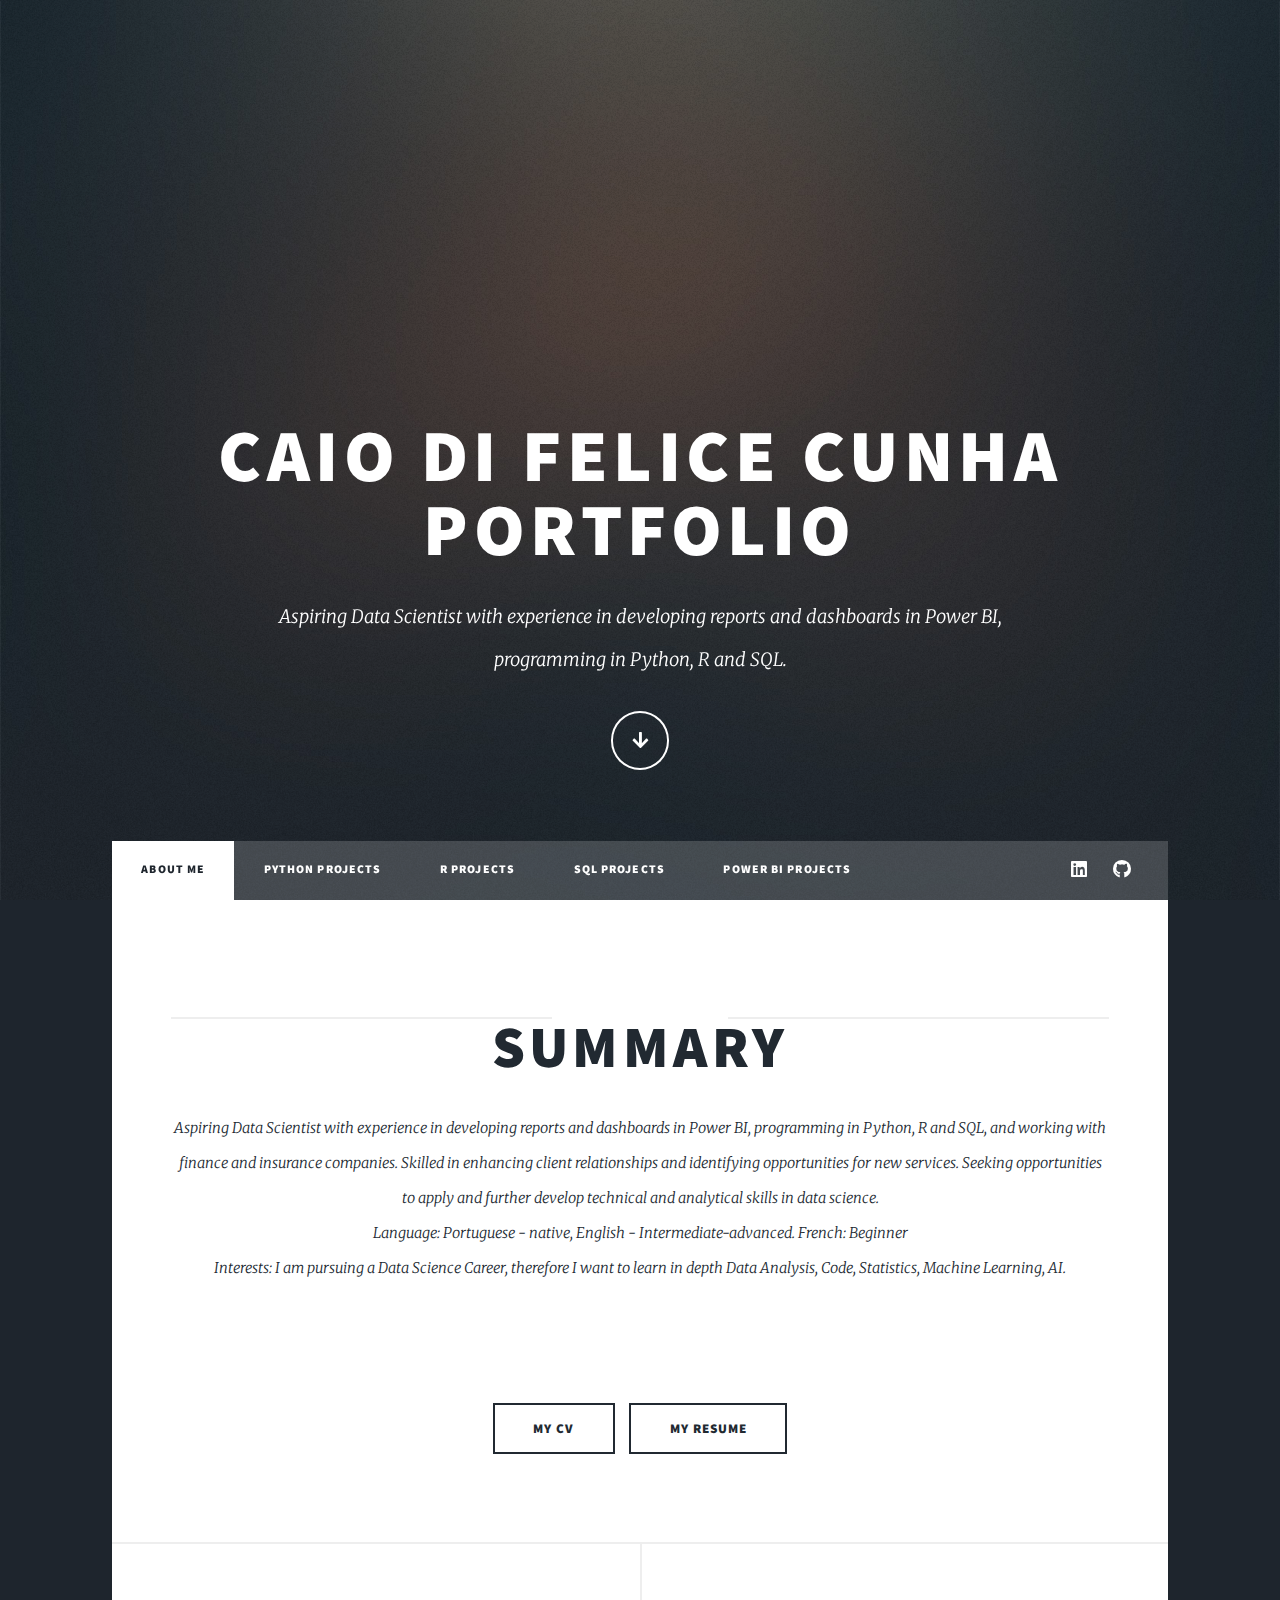
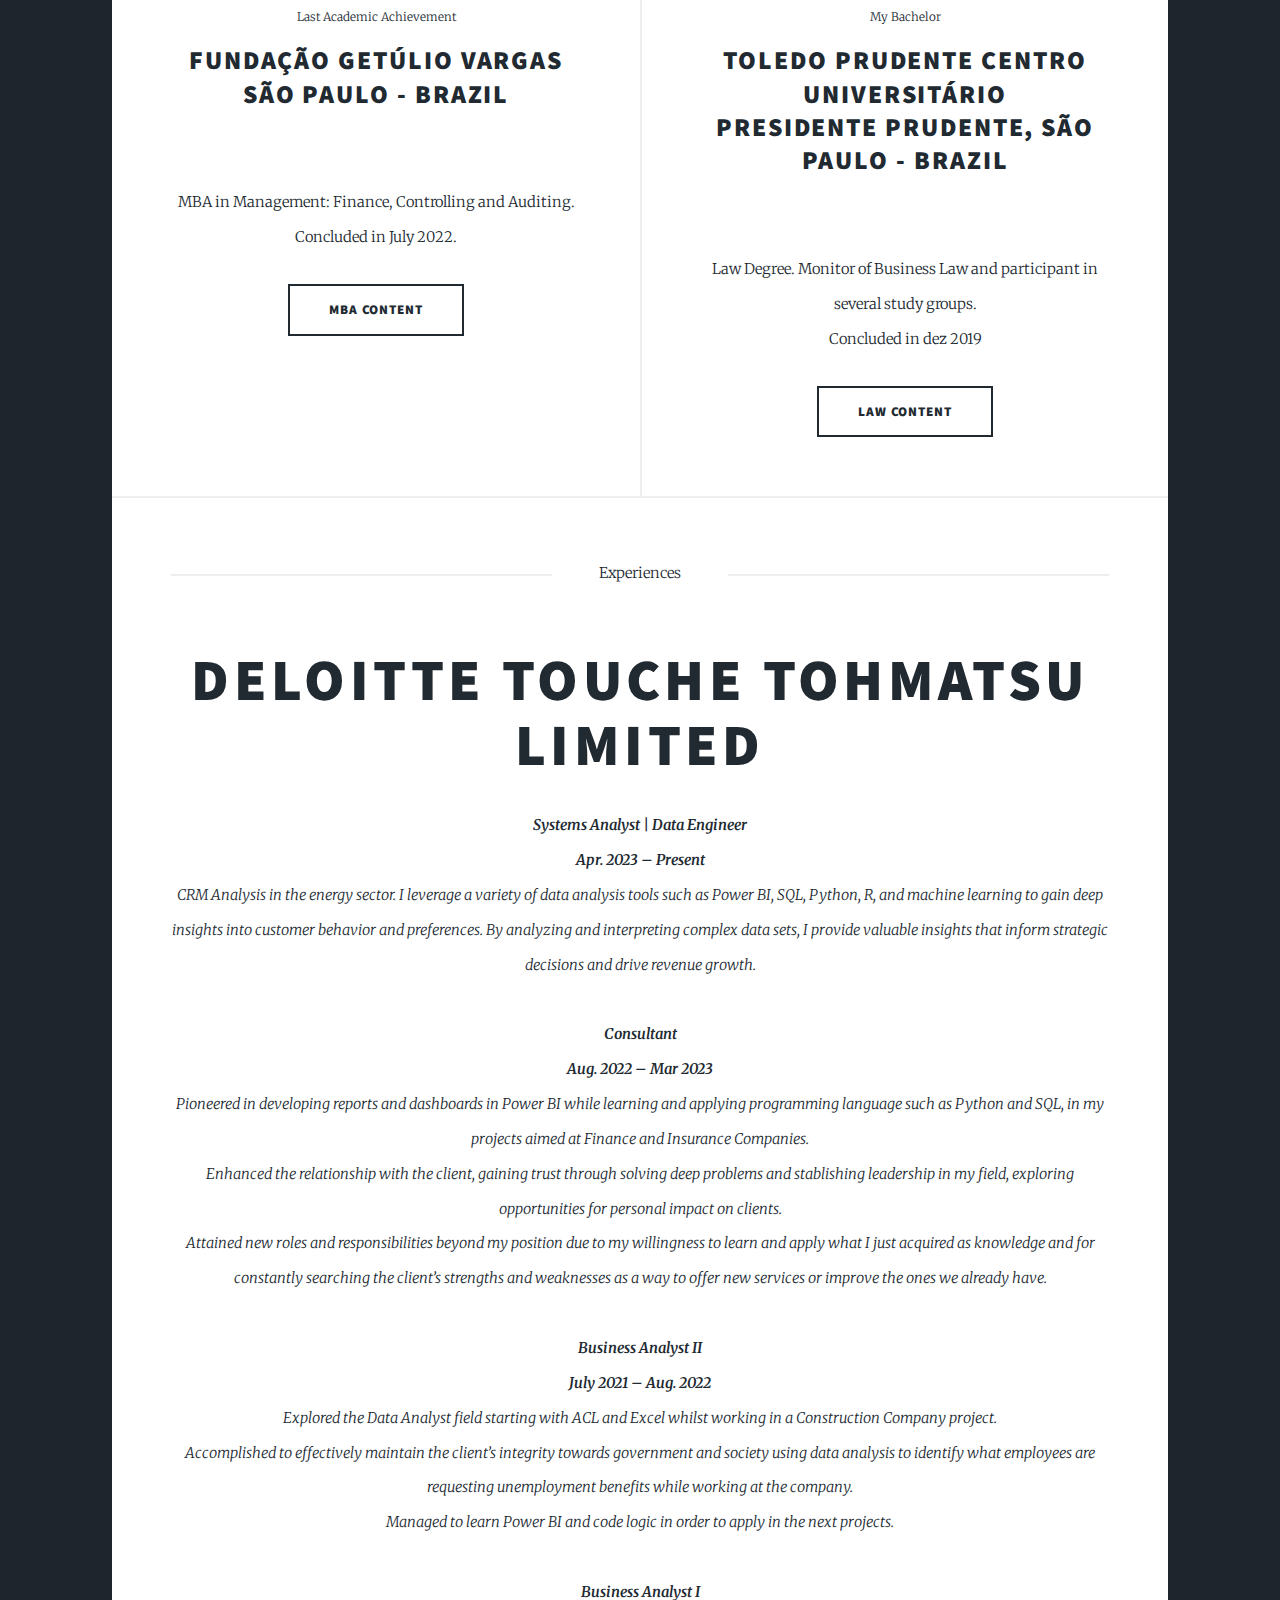
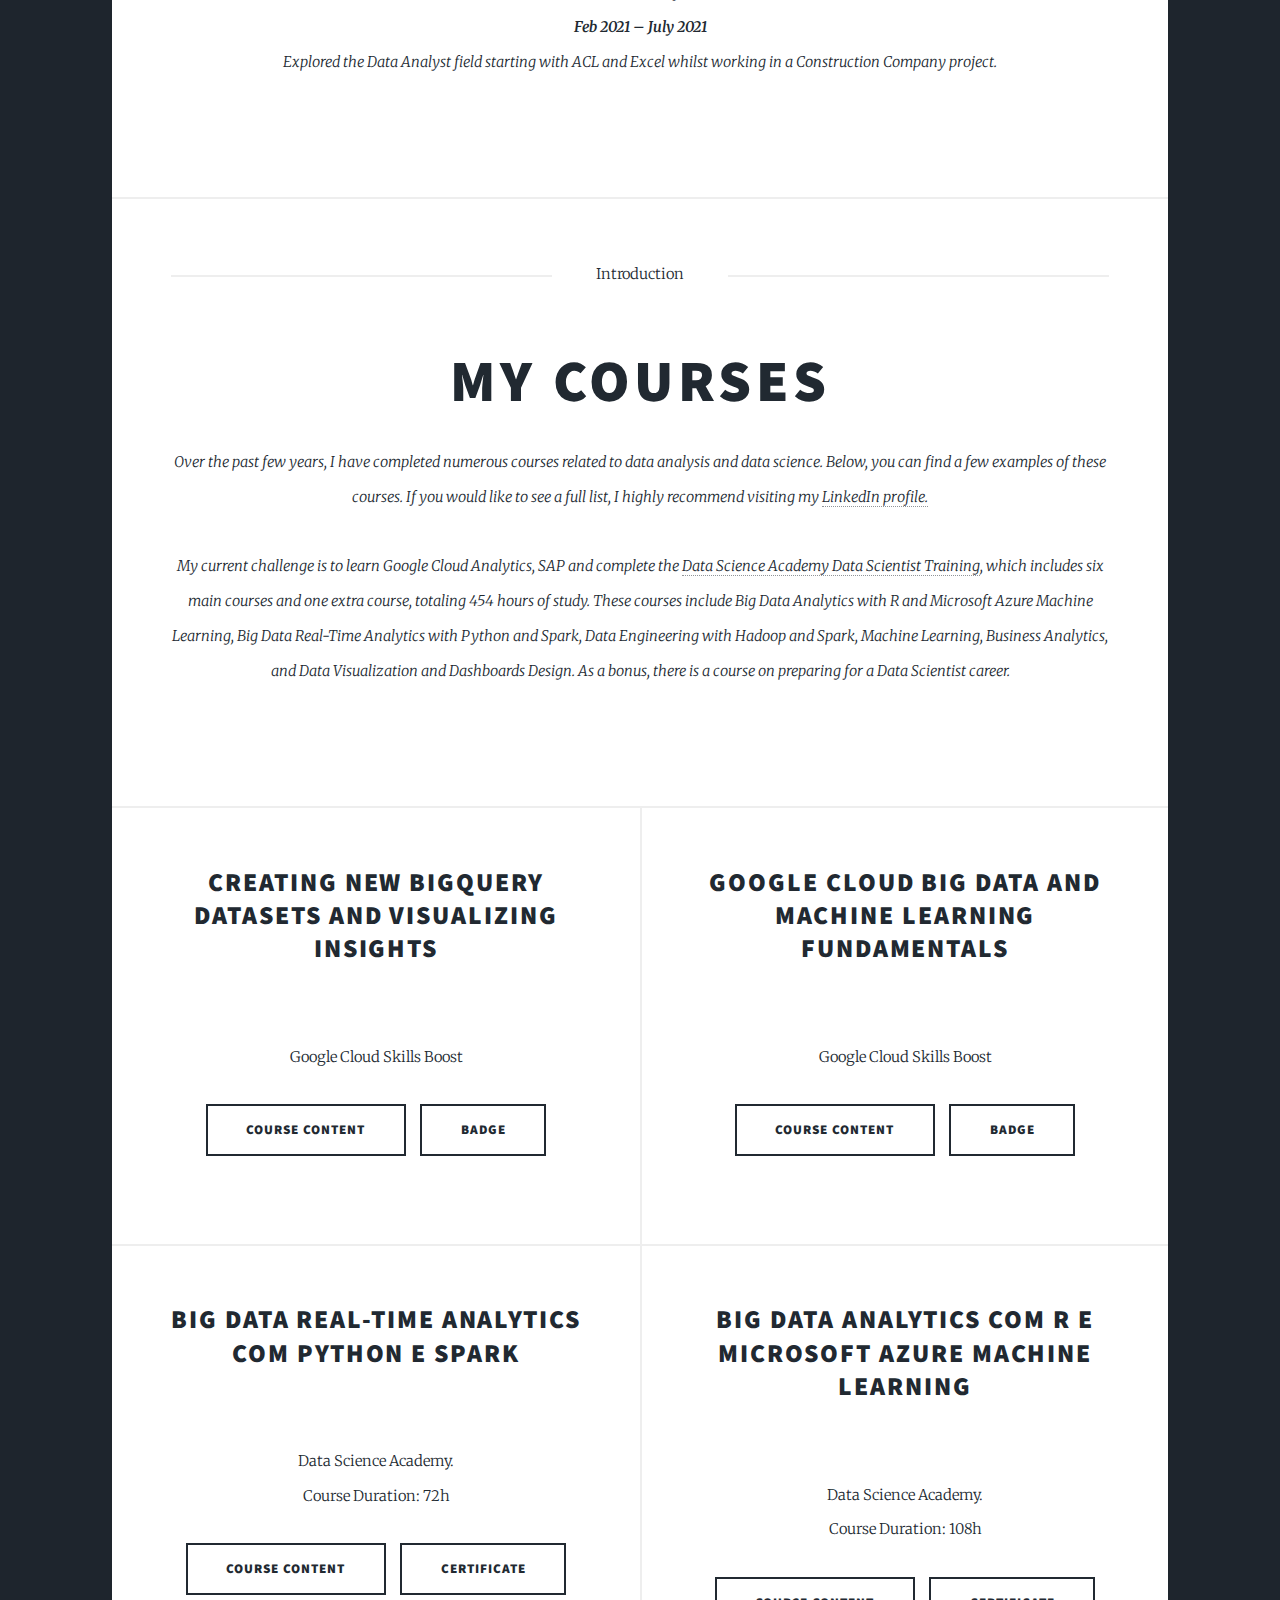
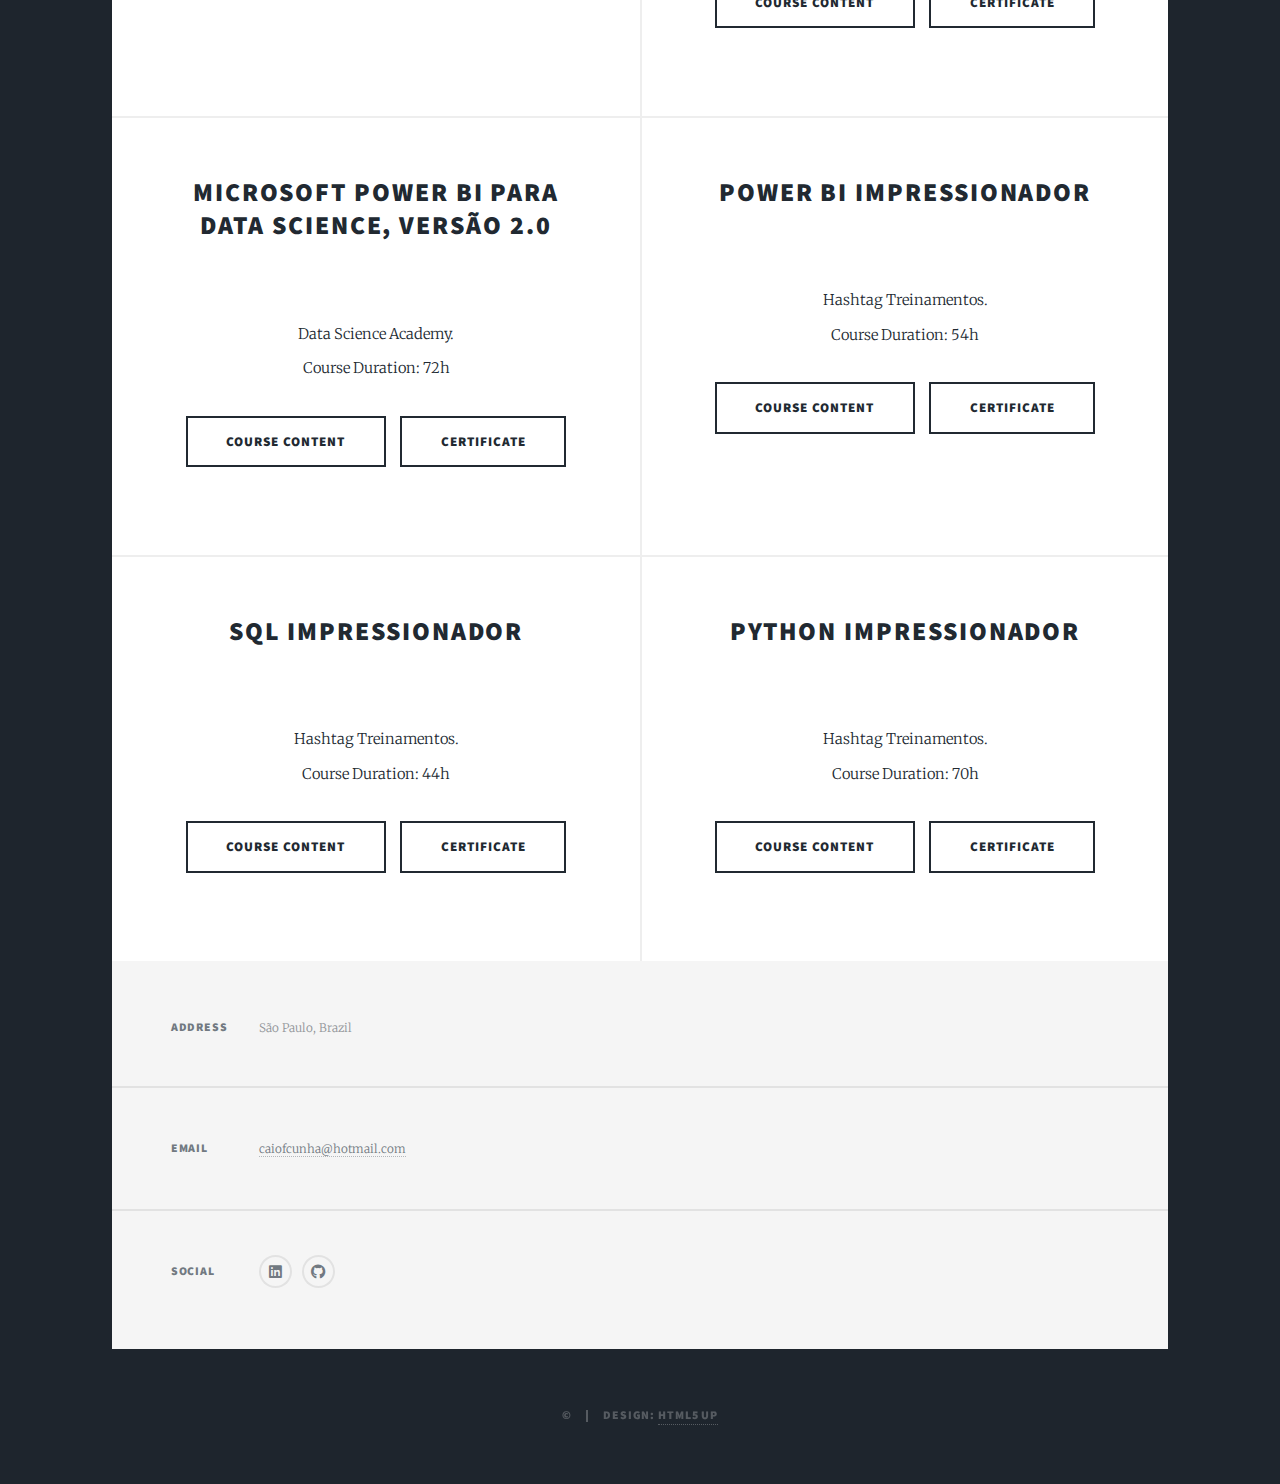
==== index.html @ e6ad8fae "V3" ====
<!DOCTYPE HTML>
<!--
	Massively by HTML5 UP
	html5up.net | @ajlkn
	Free for personal and commercial use under the CCA 3.0 license (html5up.net/license)
-->
<html>
	<head>
		<title>Caio Portfolio</title>
		<meta charset="utf-8" />
		<meta name="viewport" content="width=device-width, initial-scale=1, user-scalable=no" />
		<link rel="stylesheet" href="assets/css/main.css" />
		<noscript><link rel="stylesheet" href="assets/css/noscript.css" /></noscript>
	</head>
	<body class="is-preload">

		<!-- Wrapper -->
			<div id="wrapper" class="fade-in">

				<!-- Intro -->
					<div id="intro">
						<h1>Caio di Felice Cunha<br />
						Portfolio</h1>
						<p>Aspiring Data Scientist with experience in developing reports and dashboards in Power BI,<br /> 
							programming in Python, R and SQL.</p>
						<ul class="actions">
							<li><a href="#header" class="button icon solid solo fa-arrow-down scrolly">Continue</a></li>
						</ul>
					</div>

				<!-- Header -->
					<header id="header">
						<a href="https://github.com/Caio-Felice-Cunha" class="logo">Github Portfolio</a>
					</header>

				<!-- Nav -->
					<nav id="nav">
						<ul class="links">
							<li class="active"><a href="index.html">About Me</a></li>
							<li><a href="PythonProjects.html">Python Projects</a></li>
							<li><a href="RProjects.html">R Projects</a></li>
							<li><a href="SQLProjects.html">SQL Projects</a></li>
							<li><a href="PowerBIProjects.html">Power BI Projects</a></li>
						</ul>
						<ul class="icons">
							<li><a href="https://www.linkedin.com/in/caio-felicio-cunha/" class="icon brands fa-linkedin"><span class="label">LinkedIn</span></a></li>
							<li><a href="https://github.com/Caio-Felice-Cunha" class="icon brands fa-github"><span class="label">GitHub</span></a></li>
						</ul>
					</nav>

				<!-- Main -->
					<div id="main">

						<!-- Featured Post -->
							<article class="post featured">
								<header class="major">
									<span class="date"></span>
									<h2>Summary</h2>
									<p>Aspiring Data Scientist with experience in developing reports and dashboards in Power BI, programming in Python, R and SQL, and working with finance and insurance companies. Skilled in enhancing client relationships and identifying opportunities for new services. Seeking opportunities to apply and further develop technical and analytical skills in data science. <br />
									Language: Portuguese - native, English - Intermediate-advanced. French: Beginner<br />
									Interests: I am pursuing a Data Science Career, therefore I want to learn in depth Data Analysis, Code, Statistics, Machine Learning, AI.
										</p>
								</header>
								<a href="#" class="image main"><img src=""   toalt="" /></a>
								<ul class="actions special">
									<li><a href="https://1drv.ms/b/s!AgN_sWJ-UsvYhNJju1dFh7phsS-6dg?e=koT2t3" class="button large">My CV</a></li> <li><a href="https://1drv.ms/b/s!AgN_sWJ-UsvYhNJkh5bw6jsGmPyeXw?e=a7McPx" class="button large">My Resume</a></li>
								</ul>
							</article>

						<!-- Posts -->
							<section class="posts">
								<article>
									<header>
										<span class="date">Last Academic Achievement</span>
										<h2><a href="https://educacao-executiva.fgv.br/sp/mogi-das-cruzes/cursos/mba-pos-graduacao/mba-presencial/mba-em-gestao-financas-controladoria-e-auditoria-1?oferta=95647&unidade=qualquer-">Fundação Getúlio Vargas<br />
										São Paulo - Brazil</a></h2>
									</header>
									<a href="#" class="image fit"><img src="" alt="" /></a>
									<p><center>MBA in Management: Finance, Controlling and Auditing.<br>
									Concluded in July 2022.</center></p>
									<ul class="actions special">
										<li><a href="https://educacao-executiva.fgv.br/sp/mogi-das-cruzes/cursos/mba-pos-graduacao/mba-presencial/mba-em-gestao-financas-controladoria-e-auditoria-1?oferta=95647&unidade=qualquer-" class="button large">MBA Content</a></li> 
									</ul>
								</article>
								<article>
									<header>
										<span class="date">My Bachelor</span>
										<h2><a href="https://toledoprudente.edu.br/Cursos/faculdade-de-direito">Toledo Prudente Centro Universitário<br />
										Presidente Prudente, São Paulo - Brazil</a></h2>
									</header>
									<a href="#" class="image fit"><img src="" alt="" /></a>
									<p><center>Law Degree. Monitor of Business Law and participant in several study groups.<br>
									Concluded in dez 2019</center></p>
									<ul class="actions special">
										<li><a href="https://toledoprudente.edu.br/Cursos/faculdade-de-direito" class="button large">Law Content</a></li> 
									</ul>
								</article>
							</section>


							<article class="post featured">
								<header class="major">
									<span class="date">Experiences</span>
									<h2><a href="#">Deloitte Touche Tohmatsu Limited</a></h2>
									<p> <b>Systems Analyst | Data Engineer<br>			 Apr. 2023 – Present</b> <br>
										CRM Analysis in the energy sector. I leverage a variety of data analysis tools such as Power BI, SQL, Python, R, and machine learning to gain deep insights into customer behavior and preferences. By analyzing and interpreting complex data sets, I provide valuable insights that inform strategic decisions and drive revenue growth.<br>
										<br>
										<b>Consultant<br>				 Aug. 2022 – Mar 2023</b> <br>
										Pioneered in developing reports and dashboards in Power BI while learning and applying programming language such as Python and SQL, in my projects aimed at Finance and Insurance Companies.<br>
										Enhanced the relationship with the client, gaining trust through solving deep problems and stablishing leadership in my field, exploring opportunities for personal impact on clients.<br>
										Attained new roles and responsibilities beyond my position due to my willingness to learn and apply what I just acquired as knowledge and for constantly searching the client’s strengths and weaknesses as a way to offer new services or improve the ones we already have.<br>
										<br>
										<b>Business Analyst II<br>				 July 2021 – Aug. 2022</b> <br>
										Explored the Data Analyst field starting with ACL and Excel whilst working in a Construction Company project.<br>
										Accomplished to effectively maintain the client’s integrity towards government and society using data analysis to identify what employees are requesting unemployment benefits while working at the company.<br>
										Managed to learn Power BI and code logic in order to apply in the next projects.<br>
										<br>
										<b>Business Analyst I<br>				 Feb 2021 – July 2021</b> <br>
										Explored the Data Analyst field starting with ACL and Excel whilst working in a Construction Company project.<br>

									</p>
								</header>
					
								</ul>
							</article>

							<article class="post featured">
								<header class="major">
									<span class="date">Introduction</span>
									<h2><a href="#">My Courses</a></h2>
									<p> Over the past few years, I have completed numerous courses related to data analysis and data science. Below, you can find a few examples of these courses. If you would like to see a full list, I highly recommend visiting my <a href="https://www.linkedin.com/in/caio-felicio-cunha/">LinkedIn profile.</a><br>
										<br>My current challenge is to learn Google Cloud Analytics, SAP and complete the <a href="https://www.datascienceacademy.com.br/bundle/formacao-cientista-de-dados"> Data Science Academy Data Scientist Training</a>, which includes six main courses and one extra course, totaling 454 hours of study. These courses include Big Data Analytics with R and Microsoft Azure Machine Learning, Big Data Real-Time Analytics with Python and Spark, Data Engineering with Hadoop and Spark, Machine Learning, Business Analytics, and Data Visualization and Dashboards Design. As a bonus, there is a course on preparing for a Data Scientist career.
									</p>
								</header>
					
								</ul>
							</article>



							<section class="posts">

								<article>
									<header>										
										<h2><a href="https://www.cloudskillsboost.google/course_templates/24">Creating New BigQuery Datasets and Visualizing Insights</a></h2>
										<a href="#" class="image fit"><img src="" alt="" /></a>
										<p><center>Google Cloud Skills Boost</center>
										</p>
										<ul class="actions special">
											<li><a href="https://www.cloudskillsboost.google/course_templates/24" class="button large">Course Content</a></li><li><a href="https://partner.cloudskillsboost.google/public_profiles/b5acb799-f810-4a29-9de1-01b2ecb199df/badges/3701561?utm_medium=social&utm_source=linkedin&utm_campaign=ql-social-share" class="button large">Badge</a></li>
										</ul>
									</header>
									</ul>
								</article>
								
								<article>
									<header>								
										<h2><a href="https://www.cloudskillsboost.google/course_templates/3">Google Cloud Big Data and Machine Learning Fundamentals</a></h2>
										<a href="#" class="image fit"><img src="" alt="" /></a>
										<p><center>Google Cloud Skills Boost</center>
											</p>
										<ul class="actions special">
											<li><a href="https://www.cloudskillsboost.google/course_templates/3" class="button large">Course Content</a></li><li><a href="https://partner.cloudskillsboost.google/public_profiles/b5acb799-f810-4a29-9de1-01b2ecb199df/badges/3701561?utm_medium=social&utm_source=linkedin&utm_campaign=ql-social-share" class="button large">Badge</a></li>
										</ul>
									</header>
									</ul>
								</article>

								<article>
									<header>										
										<h2><a href="https://www.datascienceacademy.com.br/course/analise-de-dados-com-python">Big Data Real-Time Analytics com Python e Spark</a></h2>
										<a href="#" class="image fit"><img src="" alt="" /></a>
										<p><center>Data Science Academy.<br>
											Course Duration: 72h</center>
										</p>
										<ul class="actions special">
											<li><a href="https://www.datascienceacademy.com.br/course/analise-de-dados-com-python" class="button large">Course Content</a></li><li><a href="https://photos.onedrive.com/share/D8CB527E62B17F03!76822?cid=D8CB527E62B17F03&authkey=!ALmVDl24jKK-zEk&ithint=photo&e=nGPkbq" class="button large">Certificate</a></li>
										</ul>
									</header>
									</ul>
								</article>

								<article>
									<header>								
										<h2><a href="https://www.datascienceacademy.com.br/course/analise-de-dados-com-r">Big Data Analytics com R e Microsoft Azure Machine Learning</a></h2>
										<a href="#" class="image fit"><img src="" alt="" /></a>
										<p><center>Data Science Academy.<br>
											Course Duration: 108h</center>
										</p>
										<ul class="actions special">
											<li><a href="https://www.datascienceacademy.com.br/course/analise-de-dados-com-r" class="button large">Course Content</a></li><li><a href="https://photos.onedrive.com/share/D8CB527E62B17F03!77067?cid=D8CB527E62B17F03&authkey=!AKHY0h8AYabe0p4&ithint=photo&e=6MiN3e" class="button large">Certificate</a></li>
										</ul>
									</header>
									</ul>
								</article>

								<article>
									<header>										
										<h2><a href="https://www.datascienceacademy.com.br/course/microsoft-power-bi-para-business-intelligence-e-data-science">Microsoft Power BI para Data Science, Versão 2.0</a></h2>
										<a href="#" class="image fit"><img src="" alt="" /></a>
										<p><center>Data Science Academy.<br>
											Course Duration: 72h</center>
										</p>
										<ul class="actions special">
											<li><a href="https://www.datascienceacademy.com.br/course/microsoft-power-bi-para-business-intelligence-e-data-science" class="button large">Course Content</a></li><li><a href="https://onedrive.live.com/?authkey=%21AERpbQ0CLCdD%5FPw&cid=D8CB527E62B17F03&id=D8CB527E62B17F03%2149863&parId=D8CB527E62B17F03%2147106&o=OneUp" class="button large">Certificate</a></li>
										</ul>
										</p>
									</header>
									</ul>
								</article>

								<article>
									<header>								
										<h2><a href="https://www.hashtagtreinamentos.com/curso-power-bi">Power BI Impressionador</a></h2>
										<a href="#" class="image fit"><img src="" alt="" /></a>
										<p><center>Hashtag Treinamentos.<br>
											Course Duration: 54h</center>
											</p>
										<ul class="actions special">
											<li><a href="https://www.hashtagtreinamentos.com/curso-power-bi" class="button large">Course Content</a></li><li><a href="https://onedrive.live.com/?cid=D8CB527E62B17F03&id=D8CB527E62B17F03%2147107&parId=D8CB527E62B17F03%2147106&o=OneUp" class="button large">Certificate</a></li>
										</ul>
									</header>
									</ul>
								</article>

								<article>
									<header>										
										<h2><a href="https://www.hashtagtreinamentos.com/curso-sql">SQL Impressionador</a></h2>
										<a href="#" class="image fit"><img src="" alt="" /></a>
										<p><center>Hashtag Treinamentos.<br>
											Course Duration: 44h</center>
											</p>
										<ul class="actions special">
											<li><a href="https://www.hashtagtreinamentos.com/curso-sql" class="button large">Course Content</a></li><li><a href="https://onedrive.live.com/?authkey=%21AJB66tVCtDyI7jw&cid=D8CB527E62B17F03&id=D8CB527E62B17F03%2147739&parId=D8CB527E62B17F03%2147106&o=OneUp" class="button large">Certificate</a></li>
										</ul>
										</p>
									</header>
									</ul>
								</article>

								<article>
									<header>								
										<h2><a href="https://lp.hashtagtreinamentos.com/pg-inscricao-python-impressionador-perpetuo?origemurl=139652873450&src=vtsd_py_conv_01&gad=1&gclid=CjwKCAjwjMiiBhA4EiwAZe6jQ2dUXDw_b9y6GMH27My24YZzOca7pMcnYvC3ZRusXicc1a_R9Up49xoC7EYQAvD_BwE">Python Impressionador</a></h2>
										<a href="#" class="image fit"><img src="" alt="" /></a>
										<p><center>Hashtag Treinamentos.<br>
											Course Duration: 70h</center>
										</p>
										<ul class="actions special">
											<li><a href="https://lp.hashtagtreinamentos.com/pg-inscricao-python-impressionador-perpetuo?origemurl=139652873450&src=vtsd_py_conv_01&gad=1&gclid=CjwKCAjwjMiiBhA4EiwAZe6jQ2dUXDw_b9y6GMH27My24YZzOca7pMcnYvC3ZRusXicc1a_R9Up49xoC7EYQAvD_BwE" class="button large">Course Content</a></li><li><a href="https://onedrive.live.com/?cid=D8CB527E62B17F03&id=D8CB527E62B17F03%2149790&parId=D8CB527E62B17F03%2147106&o=OneUp" class="button large">Certificate</a></li>
										</ul>
									</header>
									</ul>
								</article>
								
							</section>

						<!-- Footer -->
				

					</div>

				<!-- Footer -->
					<footer id="footer">
						<section class="split contact">
							<section class="alt">
								<h3>Address</h3>
								<p>São Paulo, Brazil</p>
							</section>
							<section>
								<h3>Email</h3>
								<p><a href="#">caiofcunha@hotmail.com</a></p>
							</section>
							<section>
								<h3>Social</h3>
								<ul class="icons alt">
									<li><a href="https://www.linkedin.com/in/caio-felicio-cunha/" class="icon brands fa-linkedin"><span class="label">LinkedIn</span></a></li>
									<li><a href="https://github.com/Caio-Felice-Cunha" class="icon brands fa-github"><span class="label">GitHub</span></a></li>
								</ul>
							</section>
						</section>
					</footer>

				<!-- Copyright -->
					<div id="copyright">
						<ul><li>&copy; </li><li>Design: <a href="https://html5up.net">HTML5 UP</a></li></ul>
					</div>

			</div>

		<!-- Scripts -->
			<script src="assets/js/jquery.min.js"></script>
			<script src="assets/js/jquery.scrollex.min.js"></script>
			<script src="assets/js/jquery.scrolly.min.js"></script>
			<script src="assets/js/browser.min.js"></script>
			<script src="assets/js/breakpoints.min.js"></script>
			<script src="assets/js/util.js"></script>
			<script src="assets/js/main.js"></script>

	</body>
</html>
---- assets/css/main.css ----
@import url(fontawesome-all.min.css);
@import url("https://fonts.googleapis.com/css?family=Merriweather:300,700,300italic,700italic|Source+Sans+Pro:900");

/*
	Massively by HTML5 UP
	html5up.net | @ajlkn
	Free for personal and commercial use under the CCA 3.0 license (html5up.net/license)
*/

html, body, div, span, applet, object,
iframe, h1, h2, h3, h4, h5, h6, p, blockquote,
pre, a, abbr, acronym, address, big, cite,
code, del, dfn, em, img, ins, kbd, q, s, samp,
small, strike, strong, sub, sup, tt, var, b,
u, i, center, dl, dt, dd, ol, ul, li, fieldset,
form, label, legend, table, caption, tbody,
tfoot, thead, tr, th, td, article, aside,
canvas, details, embed, figure, figcaption,
footer, header, hgroup, menu, nav, output, ruby,
section, summary, time, mark, audio, video {
	margin: 0;
	padding: 0;
	border: 0;
	font-size: 100%;
	font: inherit;
	vertical-align: baseline;}

article, aside, details, figcaption, figure,
footer, header, hgroup, menu, nav, section {
	display: block;}

body {
	line-height: 1;
}

ol, ul {
	list-style: none;
}

blockquote, q {
	quotes: none;
}

	blockquote:before, blockquote:after, q:before, q:after {
		content: '';
		content: none;
	}

table {
	border-collapse: collapse;
	border-spacing: 0;
}

body {
	-webkit-text-size-adjust: none;
}

mark {
	background-color: transparent;
	color: inherit;
}

input::-moz-focus-inner {
	border: 0;
	padding: 0;
}

input, select, textarea {
	-moz-appearance: none;
	-webkit-appearance: none;
	-ms-appearance: none;
	appearance: none;
}

/* Basic */

	@-ms-viewport {
		width: device-width;
	}

	body {
		-ms-overflow-style: scrollbar;
	}

	@media screen and (max-width: 480px) {

		html, body {
			min-width: 320px;
		}

	}

	html {
		box-sizing: border-box;
	}

	*, *:before, *:after {
		box-sizing: inherit;
	}

	body {
		background-color: #1e252d;
	}

		body.is-preload *, body.is-preload *:before, body.is-preload *:after {
			-moz-animation: none !important;
			-webkit-animation: none !important;
			-ms-animation: none !important;
			animation: none !important;
			-moz-transition: none !important;
			-webkit-transition: none !important;
			-ms-transition: none !important;
			transition: none !important;
		}

/* Type */

	html {
		font-size: 16pt;
	}

		@media screen and (max-width: 1680px) {

			html {
				font-size: 12pt;
			}

		}

		@media screen and (max-width: 1280px) {

			html {
				font-size: 11pt;
			}

		}

		@media screen and (max-width: 360px) {

			html {
				font-size: 10pt;
			}

		}

	body {
		color: #212931;
	}

	body, input, select, textarea {
		font-family: "Merriweather", Georgia, serif;
		font-weight: 300;
		font-size: 1rem;
		line-height: 2.375;
	}

	a {
		-moz-transition: color 0.2s ease-in-out, background-color 0.2s ease-in-out, border-color 0.2s ease-in-out, box-shadow 0.2s ease-in-out;
		-webkit-transition: color 0.2s ease-in-out, background-color 0.2s ease-in-out, border-color 0.2s ease-in-out, box-shadow 0.2s ease-in-out;
		-ms-transition: color 0.2s ease-in-out, background-color 0.2s ease-in-out, border-color 0.2s ease-in-out, box-shadow 0.2s ease-in-out;
		transition: color 0.2s ease-in-out, background-color 0.2s ease-in-out, border-color 0.2s ease-in-out, box-shadow 0.2s ease-in-out;
		border-bottom: dotted 1px;
		text-decoration: none;
	}

		a:hover {
			border-bottom-color: transparent;
		}

	strong, b {
		font-weight: 600;
	}

	em, i {
		font-style: italic;
	}

	p {
		text-align: justify;
		margin: 0 0 2rem 0;
	}

	h1, h2, h3, h4, h5, h6 {
		font-family: "Source Sans Pro", Helvetica, sans-serif;
		font-weight: 900;
		line-height: 1.5;
		letter-spacing: 0.075em;
		text-transform: uppercase;
		margin: 0 0 1rem 0;
	}

		h1 a, h2 a, h3 a, h4 a, h5 a, h6 a {
			border-bottom: 0;
			color: inherit;
			text-decoration: none;
		}

	h1 {
		font-size: 4rem;
		line-height: 1.1;
		margin: 0 0 2rem 0;
	}

	h2 {
		font-size: 1.75rem;
		line-height: 1.3;
		margin: 0 0 1.5rem 0;
	}

	h3 {
		font-size: 1.25rem;
		margin: 0 0 1.5rem 0;
	}

	h4 {
		font-size: 1rem;
	}

	h5 {
		font-size: 0.9rem;
	}

	h6 {
		font-size: 0.8rem;
	}

	sub {
		font-size: 0.8rem;
		position: relative;
		top: 0.5rem;
	}

	sup {
		font-size: 0.8rem;
		position: relative;
		top: -0.5rem;
	}

	blockquote {
		border-left: solid 4px;
		font-style: italic;
		margin: 0 0 2rem 0;
		padding: 0.5rem 0 0.5rem 2rem;
	}

	code {
		border: solid 2px;
		font-family: "Courier New", monospace;
		font-size: 0.9rem;
		margin: 0 0.25rem;
		padding: 0.25rem 0.65rem;
	}

	pre {
		-webkit-overflow-scrolling: touch;
		font-family: "Courier New", monospace;
		font-size: 0.9rem;
		margin: 0 0 2rem 0;
	}

		pre code {
			display: block;
			line-height: 1.75;
			padding: 1rem 1.5rem;
			overflow-x: auto;
		}

	hr {
		border: 0;
		border-bottom: solid 2px;
		margin: 3rem 0;
	}

		hr.major {
			margin: 5rem 0;
		}

	.align-left {
		text-align: left;
	}

	.align-center {
		text-align: center;
	}

	.align-right {
		text-align: right;
	}

	input, select, textarea {
		color: #212931;
	}

	a {
		color: #212931;
		border-bottom-color: rgba(33, 41, 49, 0.5);
	}

		a:hover {
			border-bottom-color: transparent;
			color: #18bfef !important;
		}

	strong, b {
		color: #212931;
	}

	h1, h2, h3, h4, h5, h6 {
		color: #212931;
	}

	blockquote {
		border-left-color: #eeeeee;
	}

	code {
		background: rgba(220, 220, 220, 0.25);
		border-color: #eeeeee;
	}

	hr {
		border-bottom-color: #eeeeee;
	}

/* Row */

	.row {
		display: flex;
		flex-wrap: wrap;
		box-sizing: border-box;
		align-items: stretch;
	}

		.row > * {
			box-sizing: border-box;
		}

		.row.gtr-uniform > * > :last-child {
			margin-bottom: 0;
		}

		.row.aln-left {
			justify-content: flex-start;
		}

		.row.aln-center {
			justify-content: center;
		}

		.row.aln-right {
			justify-content: flex-end;
		}

		.row.aln-top {
			align-items: flex-start;
		}

		.row.aln-middle {
			align-items: center;
		}

		.row.aln-bottom {
			align-items: flex-end;
		}

		.row > .imp {
			order: -1;
		}

		.row > .col-1 {
			width: 8.33333%;
		}

		.row > .off-1 {
			margin-left: 8.33333%;
		}

		.row > .col-2 {
			width: 16.66667%;
		}

		.row > .off-2 {
			margin-left: 16.66667%;
		}

		.row > .col-3 {
			width: 25%;
		}

		.row > .off-3 {
			margin-left: 25%;
		}

		.row > .col-4 {
			width: 33.33333%;
		}

		.row > .off-4 {
			margin-left: 33.33333%;
		}

		.row > .col-5 {
			width: 41.66667%;
		}

		.row > .off-5 {
			margin-left: 41.66667%;
		}

		.row > .col-6 {
			width: 50%;
		}

		.row > .off-6 {
			margin-left: 50%;
		}

		.row > .col-7 {
			width: 58.33333%;
		}

		.row > .off-7 {
			margin-left: 58.33333%;
		}

		.row > .col-8 {
			width: 66.66667%;
		}

		.row > .off-8 {
			margin-left: 66.66667%;
		}

		.row > .col-9 {
			width: 75%;
		}

		.row > .off-9 {
			margin-left: 75%;
		}

		.row > .col-10 {
			width: 83.33333%;
		}

		.row > .off-10 {
			margin-left: 83.33333%;
		}

		.row > .col-11 {
			width: 91.66667%;
		}

		.row > .off-11 {
			margin-left: 91.66667%;
		}

		.row > .col-12 {
			width: 100%;
		}

		.row > .off-12 {
			margin-left: 100%;
		}

		.row.gtr-0 {
			margin-top: 0;
			margin-left: 0rem;
		}

			.row.gtr-0 > * {
				padding: 0 0 0 0rem;
			}

			.row.gtr-0.gtr-uniform {
				margin-top: 0rem;
			}

				.row.gtr-0.gtr-uniform > * {
					padding-top: 0rem;
				}

		.row.gtr-25 {
			margin-top: 0;
			margin-left: -0.375rem;
		}

			.row.gtr-25 > * {
				padding: 0 0 0 0.375rem;
			}

			.row.gtr-25.gtr-uniform {
				margin-top: -0.375rem;
			}

				.row.gtr-25.gtr-uniform > * {
					padding-top: 0.375rem;
				}

		.row.gtr-50 {
			margin-top: 0;
			margin-left: -0.75rem;
		}

			.row.gtr-50 > * {
				padding: 0 0 0 0.75rem;
			}

			.row.gtr-50.gtr-uniform {
				margin-top: -0.75rem;
			}

				.row.gtr-50.gtr-uniform > * {
					padding-top: 0.75rem;
				}

		.row {
			margin-top: 0;
			margin-left: -1.5rem;
		}

			.row > * {
				padding: 0 0 0 1.5rem;
			}

			.row.gtr-uniform {
				margin-top: -1.5rem;
			}

				.row.gtr-uniform > * {
					padding-top: 1.5rem;
				}

		.row.gtr-150 {
			margin-top: 0;
			margin-left: -2.25rem;
		}

			.row.gtr-150 > * {
				padding: 0 0 0 2.25rem;
			}

			.row.gtr-150.gtr-uniform {
				margin-top: -2.25rem;
			}

				.row.gtr-150.gtr-uniform > * {
					padding-top: 2.25rem;
				}

		.row.gtr-200 {
			margin-top: 0;
			margin-left: -3rem;
		}

			.row.gtr-200 > * {
				padding: 0 0 0 3rem;
			}

			.row.gtr-200.gtr-uniform {
				margin-top: -3rem;
			}

				.row.gtr-200.gtr-uniform > * {
					padding-top: 3rem;
				}

		@media screen and (max-width: 1680px) {

			.row {
				display: flex;
				flex-wrap: wrap;
				box-sizing: border-box;
				align-items: stretch;
			}

				.row > * {
					box-sizing: border-box;
				}

				.row.gtr-uniform > * > :last-child {
					margin-bottom: 0;
				}

				.row.aln-left {
					justify-content: flex-start;
				}

				.row.aln-center {
					justify-content: center;
				}

				.row.aln-right {
					justify-content: flex-end;
				}

				.row.aln-top {
					align-items: flex-start;
				}

				.row.aln-middle {
					align-items: center;
				}

				.row.aln-bottom {
					align-items: flex-end;
				}

				.row > .imp-xlarge {
					order: -1;
				}

				.row > .col-1-xlarge {
					width: 8.33333%;
				}

				.row > .off-1-xlarge {
					margin-left: 8.33333%;
				}

				.row > .col-2-xlarge {
					width: 16.66667%;
				}

				.row > .off-2-xlarge {
					margin-left: 16.66667%;
				}

				.row > .col-3-xlarge {
					width: 25%;
				}

				.row > .off-3-xlarge {
					margin-left: 25%;
				}

				.row > .col-4-xlarge {
					width: 33.33333%;
				}

				.row > .off-4-xlarge {
					margin-left: 33.33333%;
				}

				.row > .col-5-xlarge {
					width: 41.66667%;
				}

				.row > .off-5-xlarge {
					margin-left: 41.66667%;
				}

				.row > .col-6-xlarge {
					width: 50%;
				}

				.row > .off-6-xlarge {
					margin-left: 50%;
				}

				.row > .col-7-xlarge {
					width: 58.33333%;
				}

				.row > .off-7-xlarge {
					margin-left: 58.33333%;
				}

				.row > .col-8-xlarge {
					width: 66.66667%;
				}

				.row > .off-8-xlarge {
					margin-left: 66.66667%;
				}

				.row > .col-9-xlarge {
					width: 75%;
				}

				.row > .off-9-xlarge {
					margin-left: 75%;
				}

				.row > .col-10-xlarge {
					width: 83.33333%;
				}

				.row > .off-10-xlarge {
					margin-left: 83.33333%;
				}

				.row > .col-11-xlarge {
					width: 91.66667%;
				}

				.row > .off-11-xlarge {
					margin-left: 91.66667%;
				}

				.row > .col-12-xlarge {
					width: 100%;
				}

				.row > .off-12-xlarge {
					margin-left: 100%;
				}

				.row.gtr-0 {
					margin-top: 0;
					margin-left: 0rem;
				}

					.row.gtr-0 > * {
						padding: 0 0 0 0rem;
					}

					.row.gtr-0.gtr-uniform {
						margin-top: 0rem;
					}

						.row.gtr-0.gtr-uniform > * {
							padding-top: 0rem;
						}

				.row.gtr-25 {
					margin-top: 0;
					margin-left: -0.375rem;
				}

					.row.gtr-25 > * {
						padding: 0 0 0 0.375rem;
					}

					.row.gtr-25.gtr-uniform {
						margin-top: -0.375rem;
					}

						.row.gtr-25.gtr-uniform > * {
							padding-top: 0.375rem;
						}

				.row.gtr-50 {
					margin-top: 0;
					margin-left: -0.75rem;
				}

					.row.gtr-50 > * {
						padding: 0 0 0 0.75rem;
					}

					.row.gtr-50.gtr-uniform {
						margin-top: -0.75rem;
					}

						.row.gtr-50.gtr-uniform > * {
							padding-top: 0.75rem;
						}

				.row {
					margin-top: 0;
					margin-left: -1.5rem;
				}

					.row > * {
						padding: 0 0 0 1.5rem;
					}

					.row.gtr-uniform {
						margin-top: -1.5rem;
					}

						.row.gtr-uniform > * {
							padding-top: 1.5rem;
						}

				.row.gtr-150 {
					margin-top: 0;
					margin-left: -2.25rem;
				}

					.row.gtr-150 > * {
						padding: 0 0 0 2.25rem;
					}

					.row.gtr-150.gtr-uniform {
						margin-top: -2.25rem;
					}

						.row.gtr-150.gtr-uniform > * {
							padding-top: 2.25rem;
						}

				.row.gtr-200 {
					margin-top: 0;
					margin-left: -3rem;
				}

					.row.gtr-200 > * {
						padding: 0 0 0 3rem;
					}

					.row.gtr-200.gtr-uniform {
						margin-top: -3rem;
					}

						.row.gtr-200.gtr-uniform > * {
							padding-top: 3rem;
						}

		}

		@media screen and (max-width: 1280px) {

			.row {
				display: flex;
				flex-wrap: wrap;
				box-sizing: border-box;
				align-items: stretch;
			}

				.row > * {
					box-sizing: border-box;
				}

				.row.gtr-uniform > * > :last-child {
					margin-bottom: 0;
				}

				.row.aln-left {
					justify-content: flex-start;
				}

				.row.aln-center {
					justify-content: center;
				}

				.row.aln-right {
					justify-content: flex-end;
				}

				.row.aln-top {
					align-items: flex-start;
				}

				.row.aln-middle {
					align-items: center;
				}

				.row.aln-bottom {
					align-items: flex-end;
				}

				.row > .imp-large {
					order: -1;
				}

				.row > .col-1-large {
					width: 8.33333%;
				}

				.row > .off-1-large {
					margin-left: 8.33333%;
				}

				.row > .col-2-large {
					width: 16.66667%;
				}

				.row > .off-2-large {
					margin-left: 16.66667%;
				}

				.row > .col-3-large {
					width: 25%;
				}

				.row > .off-3-large {
					margin-left: 25%;
				}

				.row > .col-4-large {
					width: 33.33333%;
				}

				.row > .off-4-large {
					margin-left: 33.33333%;
				}

				.row > .col-5-large {
					width: 41.66667%;
				}

				.row > .off-5-large {
					margin-left: 41.66667%;
				}

				.row > .col-6-large {
					width: 50%;
				}

				.row > .off-6-large {
					margin-left: 50%;
				}

				.row > .col-7-large {
					width: 58.33333%;
				}

				.row > .off-7-large {
					margin-left: 58.33333%;
				}

				.row > .col-8-large {
					width: 66.66667%;
				}

				.row > .off-8-large {
					margin-left: 66.66667%;
				}

				.row > .col-9-large {
					width: 75%;
				}

				.row > .off-9-large {
					margin-left: 75%;
				}

				.row > .col-10-large {
					width: 83.33333%;
				}

				.row > .off-10-large {
					margin-left: 83.33333%;
				}

				.row > .col-11-large {
					width: 91.66667%;
				}

				.row > .off-11-large {
					margin-left: 91.66667%;
				}

				.row > .col-12-large {
					width: 100%;
				}

				.row > .off-12-large {
					margin-left: 100%;
				}

				.row.gtr-0 {
					margin-top: 0;
					margin-left: 0rem;
				}

					.row.gtr-0 > * {
						padding: 0 0 0 0rem;
					}

					.row.gtr-0.gtr-uniform {
						margin-top: 0rem;
					}

						.row.gtr-0.gtr-uniform > * {
							padding-top: 0rem;
						}

				.row.gtr-25 {
					margin-top: 0;
					margin-left: -0.375rem;
				}

					.row.gtr-25 > * {
						padding: 0 0 0 0.375rem;
					}

					.row.gtr-25.gtr-uniform {
						margin-top: -0.375rem;
					}

						.row.gtr-25.gtr-uniform > * {
							padding-top: 0.375rem;
						}

				.row.gtr-50 {
					margin-top: 0;
					margin-left: -0.75rem;
				}

					.row.gtr-50 > * {
						padding: 0 0 0 0.75rem;
					}

					.row.gtr-50.gtr-uniform {
						margin-top: -0.75rem;
					}

						.row.gtr-50.gtr-uniform > * {
							padding-top: 0.75rem;
						}

				.row {
					margin-top: 0;
					margin-left: -1.5rem;
				}

					.row > * {
						padding: 0 0 0 1.5rem;
					}

					.row.gtr-uniform {
						margin-top: -1.5rem;
					}

						.row.gtr-uniform > * {
							padding-top: 1.5rem;
						}

				.row.gtr-150 {
					margin-top: 0;
					margin-left: -2.25rem;
				}

					.row.gtr-150 > * {
						padding: 0 0 0 2.25rem;
					}

					.row.gtr-150.gtr-uniform {
						margin-top: -2.25rem;
					}

						.row.gtr-150.gtr-uniform > * {
							padding-top: 2.25rem;
						}

				.row.gtr-200 {
					margin-top: 0;
					margin-left: -3rem;
				}

					.row.gtr-200 > * {
						padding: 0 0 0 3rem;
					}

					.row.gtr-200.gtr-uniform {
						margin-top: -3rem;
					}

						.row.gtr-200.gtr-uniform > * {
							padding-top: 3rem;
						}

		}

		@media screen and (max-width: 980px) {

			.row {
				display: flex;
				flex-wrap: wrap;
				box-sizing: border-box;
				align-items: stretch;
			}

				.row > * {
					box-sizing: border-box;
				}

				.row.gtr-uniform > * > :last-child {
					margin-bottom: 0;
				}

				.row.aln-left {
					justify-content: flex-start;
				}

				.row.aln-center {
					justify-content: center;
				}

				.row.aln-right {
					justify-content: flex-end;
				}

				.row.aln-top {
					align-items: flex-start;
				}

				.row.aln-middle {
					align-items: center;
				}

				.row.aln-bottom {
					align-items: flex-end;
				}

				.row > .imp-medium {
					order: -1;
				}

				.row > .col-1-medium {
					width: 8.33333%;
				}

				.row > .off-1-medium {
					margin-left: 8.33333%;
				}

				.row > .col-2-medium {
					width: 16.66667%;
				}

				.row > .off-2-medium {
					margin-left: 16.66667%;
				}

				.row > .col-3-medium {
					width: 25%;
				}

				.row > .off-3-medium {
					margin-left: 25%;
				}

				.row > .col-4-medium {
					width: 33.33333%;
				}

				.row > .off-4-medium {
					margin-left: 33.33333%;
				}

				.row > .col-5-medium {
					width: 41.66667%;
				}

				.row > .off-5-medium {
					margin-left: 41.66667%;
				}

				.row > .col-6-medium {
					width: 50%;
				}

				.row > .off-6-medium {
					margin-left: 50%;
				}

				.row > .col-7-medium {
					width: 58.33333%;
				}

				.row > .off-7-medium {
					margin-left: 58.33333%;
				}

				.row > .col-8-medium {
					width: 66.66667%;
				}

				.row > .off-8-medium {
					margin-left: 66.66667%;
				}

				.row > .col-9-medium {
					width: 75%;
				}

				.row > .off-9-medium {
					margin-left: 75%;
				}

				.row > .col-10-medium {
					width: 83.33333%;
				}

				.row > .off-10-medium {
					margin-left: 83.33333%;
				}

				.row > .col-11-medium {
					width: 91.66667%;
				}

				.row > .off-11-medium {
					margin-left: 91.66667%;
				}

				.row > .col-12-medium {
					width: 100%;
				}

				.row > .off-12-medium {
					margin-left: 100%;
				}

				.row.gtr-0 {
					margin-top: 0;
					margin-left: 0rem;
				}

					.row.gtr-0 > * {
						padding: 0 0 0 0rem;
					}

					.row.gtr-0.gtr-uniform {
						margin-top: 0rem;
					}

						.row.gtr-0.gtr-uniform > * {
							padding-top: 0rem;
						}

				.row.gtr-25 {
					margin-top: 0;
					margin-left: -0.375rem;
				}

					.row.gtr-25 > * {
						padding: 0 0 0 0.375rem;
					}

					.row.gtr-25.gtr-uniform {
						margin-top: -0.375rem;
					}

						.row.gtr-25.gtr-uniform > * {
							padding-top: 0.375rem;
						}

				.row.gtr-50 {
					margin-top: 0;
					margin-left: -0.75rem;
				}

					.row.gtr-50 > * {
						padding: 0 0 0 0.75rem;
					}

					.row.gtr-50.gtr-uniform {
						margin-top: -0.75rem;
					}

						.row.gtr-50.gtr-uniform > * {
							padding-top: 0.75rem;
						}

				.row {
					margin-top: 0;
					margin-left: -1.5rem;
				}

					.row > * {
						padding: 0 0 0 1.5rem;
					}

					.row.gtr-uniform {
						margin-top: -1.5rem;
					}

						.row.gtr-uniform > * {
							padding-top: 1.5rem;
						}

				.row.gtr-150 {
					margin-top: 0;
					margin-left: -2.25rem;
				}

					.row.gtr-150 > * {
						padding: 0 0 0 2.25rem;
					}

					.row.gtr-150.gtr-uniform {
						margin-top: -2.25rem;
					}

						.row.gtr-150.gtr-uniform > * {
							padding-top: 2.25rem;
						}

				.row.gtr-200 {
					margin-top: 0;
					margin-left: -3rem;
				}

					.row.gtr-200 > * {
						padding: 0 0 0 3rem;
					}

					.row.gtr-200.gtr-uniform {
						margin-top: -3rem;
					}

						.row.gtr-200.gtr-uniform > * {
							padding-top: 3rem;
						}

		}

		@media screen and (max-width: 736px) {

			.row {
				display: flex;
				flex-wrap: wrap;
				box-sizing: border-box;
				align-items: stretch;
			}

				.row > * {
					box-sizing: border-box;
				}

				.row.gtr-uniform > * > :last-child {
					margin-bottom: 0;
				}

				.row.aln-left {
					justify-content: flex-start;
				}

				.row.aln-center {
					justify-content: center;
				}

				.row.aln-right {
					justify-content: flex-end;
				}

				.row.aln-top {
					align-items: flex-start;
				}

				.row.aln-middle {
					align-items: center;
				}

				.row.aln-bottom {
					align-items: flex-end;
				}

				.row > .imp-small {
					order: -1;
				}

				.row > .col-1-small {
					width: 8.33333%;
				}

				.row > .off-1-small {
					margin-left: 8.33333%;
				}

				.row > .col-2-small {
					width: 16.66667%;
				}

				.row > .off-2-small {
					margin-left: 16.66667%;
				}

				.row > .col-3-small {
					width: 25%;
				}

				.row > .off-3-small {
					margin-left: 25%;
				}

				.row > .col-4-small {
					width: 33.33333%;
				}

				.row > .off-4-small {
					margin-left: 33.33333%;
				}

				.row > .col-5-small {
					width: 41.66667%;
				}

				.row > .off-5-small {
					margin-left: 41.66667%;
				}

				.row > .col-6-small {
					width: 50%;
				}

				.row > .off-6-small {
					margin-left: 50%;
				}

				.row > .col-7-small {
					width: 58.33333%;
				}

				.row > .off-7-small {
					margin-left: 58.33333%;
				}

				.row > .col-8-small {
					width: 66.66667%;
				}

				.row > .off-8-small {
					margin-left: 66.66667%;
				}

				.row > .col-9-small {
					width: 75%;
				}

				.row > .off-9-small {
					margin-left: 75%;
				}

				.row > .col-10-small {
					width: 83.33333%;
				}

				.row > .off-10-small {
					margin-left: 83.33333%;
				}

				.row > .col-11-small {
					width: 91.66667%;
				}

				.row > .off-11-small {
					margin-left: 91.66667%;
				}

				.row > .col-12-small {
					width: 100%;
				}

				.row > .off-12-small {
					margin-left: 100%;
				}

				.row.gtr-0 {
					margin-top: 0;
					margin-left: 0rem;
				}

					.row.gtr-0 > * {
						padding: 0 0 0 0rem;
					}

					.row.gtr-0.gtr-uniform {
						margin-top: 0rem;
					}

						.row.gtr-0.gtr-uniform > * {
							padding-top: 0rem;
						}

				.row.gtr-25 {
					margin-top: 0;
					margin-left: -0.375rem;
				}

					.row.gtr-25 > * {
						padding: 0 0 0 0.375rem;
					}

					.row.gtr-25.gtr-uniform {
						margin-top: -0.375rem;
					}

						.row.gtr-25.gtr-uniform > * {
							padding-top: 0.375rem;
						}

				.row.gtr-50 {
					margin-top: 0;
					margin-left: -0.75rem;
				}

					.row.gtr-50 > * {
						padding: 0 0 0 0.75rem;
					}

					.row.gtr-50.gtr-uniform {
						margin-top: -0.75rem;
					}

						.row.gtr-50.gtr-uniform > * {
							padding-top: 0.75rem;
						}

				.row {
					margin-top: 0;
					margin-left: -1.5rem;
				}

					.row > * {
						padding: 0 0 0 1.5rem;
					}

					.row.gtr-uniform {
						margin-top: -1.5rem;
					}

						.row.gtr-uniform > * {
							padding-top: 1.5rem;
						}

				.row.gtr-150 {
					margin-top: 0;
					margin-left: -2.25rem;
				}

					.row.gtr-150 > * {
						padding: 0 0 0 2.25rem;
					}

					.row.gtr-150.gtr-uniform {
						margin-top: -2.25rem;
					}

						.row.gtr-150.gtr-uniform > * {
							padding-top: 2.25rem;
						}

				.row.gtr-200 {
					margin-top: 0;
					margin-left: -3rem;
				}

					.row.gtr-200 > * {
						padding: 0 0 0 3rem;
					}

					.row.gtr-200.gtr-uniform {
						margin-top: -3rem;
					}

						.row.gtr-200.gtr-uniform > * {
							padding-top: 3rem;
						}

		}

		@media screen and (max-width: 480px) {

			.row {
				display: flex;
				flex-wrap: wrap;
				box-sizing: border-box;
				align-items: stretch;
			}

				.row > * {
					box-sizing: border-box;
				}

				.row.gtr-uniform > * > :last-child {
					margin-bottom: 0;
				}

				.row.aln-left {
					justify-content: flex-start;
				}

				.row.aln-center {
					justify-content: center;
				}

				.row.aln-right {
					justify-content: flex-end;
				}

				.row.aln-top {
					align-items: flex-start;
				}

				.row.aln-middle {
					align-items: center;
				}

				.row.aln-bottom {
					align-items: flex-end;
				}

				.row > .imp-xsmall {
					order: -1;
				}

				.row > .col-1-xsmall {
					width: 8.33333%;
				}

				.row > .off-1-xsmall {
					margin-left: 8.33333%;
				}

				.row > .col-2-xsmall {
					width: 16.66667%;
				}

				.row > .off-2-xsmall {
					margin-left: 16.66667%;
				}

				.row > .col-3-xsmall {
					width: 25%;
				}

				.row > .off-3-xsmall {
					margin-left: 25%;
				}

				.row > .col-4-xsmall {
					width: 33.33333%;
				}

				.row > .off-4-xsmall {
					margin-left: 33.33333%;
				}

				.row > .col-5-xsmall {
					width: 41.66667%;
				}

				.row > .off-5-xsmall {
					margin-left: 41.66667%;
				}

				.row > .col-6-xsmall {
					width: 50%;
				}

				.row > .off-6-xsmall {
					margin-left: 50%;
				}

				.row > .col-7-xsmall {
					width: 58.33333%;
				}

				.row > .off-7-xsmall {
					margin-left: 58.33333%;
				}

				.row > .col-8-xsmall {
					width: 66.66667%;
				}

				.row > .off-8-xsmall {
					margin-left: 66.66667%;
				}

				.row > .col-9-xsmall {
					width: 75%;
				}

				.row > .off-9-xsmall {
					margin-left: 75%;
				}

				.row > .col-10-xsmall {
					width: 83.33333%;
				}

				.row > .off-10-xsmall {
					margin-left: 83.33333%;
				}

				.row > .col-11-xsmall {
					width: 91.66667%;
				}

				.row > .off-11-xsmall {
					margin-left: 91.66667%;
				}

				.row > .col-12-xsmall {
					width: 100%;
				}

				.row > .off-12-xsmall {
					margin-left: 100%;
				}

				.row.gtr-0 {
					margin-top: 0;
					margin-left: 0rem;
				}

					.row.gtr-0 > * {
						padding: 0 0 0 0rem;
					}

					.row.gtr-0.gtr-uniform {
						margin-top: 0rem;
					}

						.row.gtr-0.gtr-uniform > * {
							padding-top: 0rem;
						}

				.row.gtr-25 {
					margin-top: 0;
					margin-left: -0.375rem;
				}

					.row.gtr-25 > * {
						padding: 0 0 0 0.375rem;
					}

					.row.gtr-25.gtr-uniform {
						margin-top: -0.375rem;
					}

						.row.gtr-25.gtr-uniform > * {
							padding-top: 0.375rem;
						}

				.row.gtr-50 {
					margin-top: 0;
					margin-left: -0.75rem;
				}

					.row.gtr-50 > * {
						padding: 0 0 0 0.75rem;
					}

					.row.gtr-50.gtr-uniform {
						margin-top: -0.75rem;
					}

						.row.gtr-50.gtr-uniform > * {
							padding-top: 0.75rem;
						}

				.row {
					margin-top: 0;
					margin-left: -1.5rem;
				}

					.row > * {
						padding: 0 0 0 1.5rem;
					}

					.row.gtr-uniform {
						margin-top: -1.5rem;
					}

						.row.gtr-uniform > * {
							padding-top: 1.5rem;
						}

				.row.gtr-150 {
					margin-top: 0;
					margin-left: -2.25rem;
				}

					.row.gtr-150 > * {
						padding: 0 0 0 2.25rem;
					}

					.row.gtr-150.gtr-uniform {
						margin-top: -2.25rem;
					}

						.row.gtr-150.gtr-uniform > * {
							padding-top: 2.25rem;
						}

				.row.gtr-200 {
					margin-top: 0;
					margin-left: -3rem;
				}

					.row.gtr-200 > * {
						padding: 0 0 0 3rem;
					}

					.row.gtr-200.gtr-uniform {
						margin-top: -3rem;
					}

						.row.gtr-200.gtr-uniform > * {
							padding-top: 3rem;
						}

		}

		@media screen and (max-width: 360px) {

			.row {
				display: flex;
				flex-wrap: wrap;
				box-sizing: border-box;
				align-items: stretch;
			}

				.row > * {
					box-sizing: border-box;
				}

				.row.gtr-uniform > * > :last-child {
					margin-bottom: 0;
				}

				.row.aln-left {
					justify-content: flex-start;
				}

				.row.aln-center {
					justify-content: center;
				}

				.row.aln-right {
					justify-content: flex-end;
				}

				.row.aln-top {
					align-items: flex-start;
				}

				.row.aln-middle {
					align-items: center;
				}

				.row.aln-bottom {
					align-items: flex-end;
				}

				.row > .imp-xxsmall {
					order: -1;
				}

				.row > .col-1-xxsmall {
					width: 8.33333%;
				}

				.row > .off-1-xxsmall {
					margin-left: 8.33333%;
				}

				.row > .col-2-xxsmall {
					width: 16.66667%;
				}

				.row > .off-2-xxsmall {
					margin-left: 16.66667%;
				}

				.row > .col-3-xxsmall {
					width: 25%;
				}

				.row > .off-3-xxsmall {
					margin-left: 25%;
				}

				.row > .col-4-xxsmall {
					width: 33.33333%;
				}

				.row > .off-4-xxsmall {
					margin-left: 33.33333%;
				}

				.row > .col-5-xxsmall {
					width: 41.66667%;
				}

				.row > .off-5-xxsmall {
					margin-left: 41.66667%;
				}

				.row > .col-6-xxsmall {
					width: 50%;
				}

				.row > .off-6-xxsmall {
					margin-left: 50%;
				}

				.row > .col-7-xxsmall {
					width: 58.33333%;
				}

				.row > .off-7-xxsmall {
					margin-left: 58.33333%;
				}

				.row > .col-8-xxsmall {
					width: 66.66667%;
				}

				.row > .off-8-xxsmall {
					margin-left: 66.66667%;
				}

				.row > .col-9-xxsmall {
					width: 75%;
				}

				.row > .off-9-xxsmall {
					margin-left: 75%;
				}

				.row > .col-10-xxsmall {
					width: 83.33333%;
				}

				.row > .off-10-xxsmall {
					margin-left: 83.33333%;
				}

				.row > .col-11-xxsmall {
					width: 91.66667%;
				}

				.row > .off-11-xxsmall {
					margin-left: 91.66667%;
				}

				.row > .col-12-xxsmall {
					width: 100%;
				}

				.row > .off-12-xxsmall {
					margin-left: 100%;
				}

				.row.gtr-0 {
					margin-top: 0;
					margin-left: 0rem;
				}

					.row.gtr-0 > * {
						padding: 0 0 0 0rem;
					}

					.row.gtr-0.gtr-uniform {
						margin-top: 0rem;
					}

						.row.gtr-0.gtr-uniform > * {
							padding-top: 0rem;
						}

				.row.gtr-25 {
					margin-top: 0;
					margin-left: -0.375rem;
				}

					.row.gtr-25 > * {
						padding: 0 0 0 0.375rem;
					}

					.row.gtr-25.gtr-uniform {
						margin-top: -0.375rem;
					}

						.row.gtr-25.gtr-uniform > * {
							padding-top: 0.375rem;
						}

				.row.gtr-50 {
					margin-top: 0;
					margin-left: -0.75rem;
				}

					.row.gtr-50 > * {
						padding: 0 0 0 0.75rem;
					}

					.row.gtr-50.gtr-uniform {
						margin-top: -0.75rem;
					}

						.row.gtr-50.gtr-uniform > * {
							padding-top: 0.75rem;
						}

				.row {
					margin-top: 0;
					margin-left: -1.5rem;
				}

					.row > * {
						padding: 0 0 0 1.5rem;
					}

					.row.gtr-uniform {
						margin-top: -1.5rem;
					}

						.row.gtr-uniform > * {
							padding-top: 1.5rem;
						}

				.row.gtr-150 {
					margin-top: 0;
					margin-left: -2.25rem;
				}

					.row.gtr-150 > * {
						padding: 0 0 0 2.25rem;
					}

					.row.gtr-150.gtr-uniform {
						margin-top: -2.25rem;
					}

						.row.gtr-150.gtr-uniform > * {
							padding-top: 2.25rem;
						}

				.row.gtr-200 {
					margin-top: 0;
					margin-left: -3rem;
				}

					.row.gtr-200 > * {
						padding: 0 0 0 3rem;
					}

					.row.gtr-200.gtr-uniform {
						margin-top: -3rem;
					}

						.row.gtr-200.gtr-uniform > * {
							padding-top: 3rem;
						}

		}

/* Box */

	.box {
		border: solid 2px;
		margin-bottom: 2rem;
		padding: 1.5rem;
	}

		.box > :last-child,
		.box > :last-child > :last-child,
		.box > :last-child > :last-child > :last-child {
			margin-bottom: 0;
		}

		.box.alt {
			border: 0;
			border-radius: 0;
			padding: 0;
		}

	.box {
		border-color: #eeeeee;
	}

/* Button */

	input[type="submit"],
	input[type="reset"],
	input[type="button"],
	button,
	.button {
		-moz-appearance: none;
		-webkit-appearance: none;
		-ms-appearance: none;
		appearance: none;
		-moz-transition: background-color 0.2s ease-in-out, box-shadow 0.2s ease-in-out, color 0.2s ease-in-out;
		-webkit-transition: background-color 0.2s ease-in-out, box-shadow 0.2s ease-in-out, color 0.2s ease-in-out;
		-ms-transition: background-color 0.2s ease-in-out, box-shadow 0.2s ease-in-out, color 0.2s ease-in-out;
		transition: background-color 0.2s ease-in-out, box-shadow 0.2s ease-in-out, color 0.2s ease-in-out;
		border: 0;
		border-radius: 0;
		cursor: pointer;
		display: inline-block;
		font-family: "Source Sans Pro", Helvetica, sans-serif;
		font-size: 0.8rem;
		font-weight: 900;
		letter-spacing: 0.075em;
		height: 3rem;
		line-height: 3rem;
		padding: 0 2rem;
		text-align: center;
		text-decoration: none;
		text-transform: uppercase;
		white-space: nowrap;
	}

		input[type="submit"].icon:before,
		input[type="reset"].icon:before,
		input[type="button"].icon:before,
		button.icon:before,
		.button.icon:before {
			margin-right: 0.5rem;
		}

		input[type="submit"].icon.solo,
		input[type="reset"].icon.solo,
		input[type="button"].icon.solo,
		button.icon.solo,
		.button.icon.solo {
			position: relative;
			width: 4rem;
			height: 4rem;
			line-height: 4rem;
			border-radius: 4rem;
			text-indent: 4rem;
			overflow: hidden;
			padding: 0;
			white-space: nowrap;
		}

			input[type="submit"].icon.solo:before,
			input[type="reset"].icon.solo:before,
			input[type="button"].icon.solo:before,
			button.icon.solo:before,
			.button.icon.solo:before {
				position: absolute;
				display: block;
				top: 0;
				left: 0;
				width: inherit;
				height: inherit;
				line-height: inherit;
				font-size: 1.25rem;
				margin-right: 0;
				text-align: center;
				text-indent: 0;
			}

		input[type="submit"].fit,
		input[type="reset"].fit,
		input[type="button"].fit,
		button.fit,
		.button.fit {
			width: 100%;
		}

		input[type="submit"].small,
		input[type="reset"].small,
		input[type="button"].small,
		button.small,
		.button.small {
			font-size: 0.7rem;
			height: 2.5rem;
			line-height: 2.5rem;
			padding: 0 1.5rem;
		}

		input[type="submit"].large,
		input[type="reset"].large,
		input[type="button"].large,
		button.large,
		.button.large {
			font-size: 0.9rem;
			height: 3.5rem;
			line-height: 3.5rem;
			padding: 0 2.75rem;
		}

		@media screen and (max-width: 980px) {

			input[type="submit"],
			input[type="reset"],
			input[type="button"],
			button,
			.button {
				font-size: 0.9rem;
				height: 3.25rem;
				line-height: 3.25rem;
			}

				input[type="submit"].large,
				input[type="reset"].large,
				input[type="button"].large,
				button.large,
				.button.large {
					font-size: 1rem;
					height: 3.75rem;
					line-height: 3.75rem;
				}

		}

		input[type="submit"].disabled, input[type="submit"]:disabled,
		input[type="reset"].disabled,
		input[type="reset"]:disabled,
		input[type="button"].disabled,
		input[type="button"]:disabled,
		button.disabled,
		button:disabled,
		.button.disabled,
		.button:disabled {
			pointer-events: none;
			opacity: 0.25;
		}

	input[type="submit"],
	input[type="reset"],
	input[type="button"],
	button,
	.button {
		background-color: transparent;
		box-shadow: inset 0 0 0 2px #212931;
		color: #212931 !important;
	}

		input[type="submit"]:hover,
		input[type="reset"]:hover,
		input[type="button"]:hover,
		button:hover,
		.button:hover {
			box-shadow: inset 0 0 0 2px #18bfef;
			color: #18bfef !important;
		}

		input[type="submit"].primary,
		input[type="reset"].primary,
		input[type="button"].primary,
		button.primary,
		.button.primary {
			background-color: #212931;
			box-shadow: none;
			color: #ffffff !important;
		}

			input[type="submit"].primary:hover,
			input[type="reset"].primary:hover,
			input[type="button"].primary:hover,
			button.primary:hover,
			.button.primary:hover {
				background-color: #18bfef;
			}

/* Form */

	form {
		margin: 0 0 2rem 0;
	}

		form > :last-child {
			margin-bottom: 0;
		}

		form > .fields {
			display: -moz-flex;
			display: -webkit-flex;
			display: -ms-flex;
			display: flex;
			-moz-flex-wrap: wrap;
			-webkit-flex-wrap: wrap;
			-ms-flex-wrap: wrap;
			flex-wrap: wrap;
			width: calc(100% + 3rem);
			margin: -1.5rem 0 2rem -1.5rem;
		}

			form > .fields > .field {
				-moz-flex-grow: 0;
				-webkit-flex-grow: 0;
				-ms-flex-grow: 0;
				flex-grow: 0;
				-moz-flex-shrink: 0;
				-webkit-flex-shrink: 0;
				-ms-flex-shrink: 0;
				flex-shrink: 0;
				padding: 1.5rem 0 0 1.5rem;
				width: calc(100% - 1.5rem);
			}

				form > .fields > .field.half {
					width: calc(50% - 0.75rem);
				}

				form > .fields > .field.third {
					width: calc(100%/3 - 0.5rem);
				}

				form > .fields > .field.quarter {
					width: calc(25% - 0.375rem);
				}

		@media screen and (max-width: 480px) {

			form > .fields {
				width: calc(100% + 3rem);
				margin: -1.5rem 0 2rem -1.5rem;
			}

				form > .fields > .field {
					padding: 1.5rem 0 0 1.5rem;
					width: calc(100% - 1.5rem);
				}

					form > .fields > .field.half {
						width: calc(100% - 1.5rem);
					}

					form > .fields > .field.third {
						width: calc(100% - 1.5rem);
					}

					form > .fields > .field.quarter {
						width: calc(100% - 1.5rem);
					}

		}

	label {
		display: block;
		font-family: "Source Sans Pro", Helvetica, sans-serif;
		font-weight: 900;
		line-height: 1.5;
		letter-spacing: 0.075em;
		font-size: 0.8rem;
		text-transform: uppercase;
		margin: 0 0 0.75rem 0;
	}

		@media screen and (max-width: 980px) {

			label {
				font-size: 0.9rem;
			}

		}

	input[type="text"],
	input[type="password"],
	input[type="email"],
	select,
	textarea {
		-moz-appearance: none;
		-webkit-appearance: none;
		-ms-appearance: none;
		appearance: none;
		background: transparent;
		border-radius: 0;
		border: solid 2px;
		color: inherit;
		display: block;
		outline: 0;
		padding: 0 1rem;
		text-decoration: none;
		width: 100%;
	}

		input[type="text"]:invalid,
		input[type="password"]:invalid,
		input[type="email"]:invalid,
		select:invalid,
		textarea:invalid {
			box-shadow: none;
		}

	select {
		background-size: 1.25rem;
		background-repeat: no-repeat;
		background-position: calc(100% - 1rem) center;
		height: 3rem;
		padding-right: 3rem;
		text-overflow: ellipsis;
	}

		select:focus::-ms-value {
			background-color: transparent;
		}

		select::-ms-expand {
			display: none;
		}

	input[type="text"],
	input[type="password"],
	input[type="email"],
	select {
		height: 3rem;
	}

	textarea {
		padding: 0.75rem 1rem;
	}

	input[type="checkbox"],
	input[type="radio"] {
		-moz-appearance: none;
		-webkit-appearance: none;
		-ms-appearance: none;
		appearance: none;
		display: block;
		float: left;
		margin-right: -2rem;
		opacity: 0;
		width: 1rem;
		z-index: -1;
	}

		input[type="checkbox"] + label,
		input[type="radio"] + label {
			text-decoration: none;
			cursor: pointer;
			display: inline-block;
			font-size: 1rem;
			letter-spacing: 0;
			font-family: "Merriweather", Georgia, serif;
			text-transform: none;
			font-weight: 300;
			padding-left: 2.8rem;
			padding-right: 1rem;
			position: relative;
		}

			input[type="checkbox"] + label:before,
			input[type="radio"] + label:before {
				-moz-osx-font-smoothing: grayscale;
				-webkit-font-smoothing: antialiased;
				display: inline-block;
				font-style: normal;
				font-variant: normal;
				text-rendering: auto;
				line-height: 1;
				text-transform: none !important;
				font-family: 'Font Awesome 5 Free';
				font-weight: 900;
			}

			input[type="checkbox"] + label:before,
			input[type="radio"] + label:before {
				border-radius: 0;
				border: solid 2px;
				content: '';
				display: inline-block;
				font-size: 0.8rem;
				height: 1.8rem;
				left: 0;
				line-height: 1.65rem;
				position: absolute;
				text-align: center;
				top: -0.125rem;
				width: 1.8rem;
			}

		input[type="checkbox"]:checked + label:before,
		input[type="radio"]:checked + label:before {
			content: '\f00c';
		}

	input[type="checkbox"] + label:before {
		border-radius: 0;
	}

	input[type="radio"] + label:before {
		border-radius: 100%;
	}

	::-webkit-input-placeholder {
		opacity: 1.0;
	}

	:-moz-placeholder {
		opacity: 1.0;
	}

	::-moz-placeholder {
		opacity: 1.0;
	}

	:-ms-input-placeholder {
		opacity: 1.0;
	}

	label {
		color: #212931;
	}

	input[type="text"],
	input[type="password"],
	input[type="email"],
	select,
	textarea {
		border-color: #eeeeee;
	}

		input[type="text"]:focus,
		input[type="password"]:focus,
		input[type="email"]:focus,
		select:focus,
		textarea:focus {
			border-color: #18bfef;
		}

	select {
		background-image: url("data:image/svg+xml;charset=utf8,%3Csvg xmlns='http://www.w3.org/2000/svg' width='40' height='40' preserveAspectRatio='none' viewBox='0 0 40 40'%3E%3Cpath d='M9.4,12.3l10.4,10.4l10.4-10.4c0.2-0.2,0.5-0.4,0.9-0.4c0.3,0,0.6,0.1,0.9,0.4l3.3,3.3c0.2,0.2,0.4,0.5,0.4,0.9 c0,0.4-0.1,0.6-0.4,0.9L20.7,31.9c-0.2,0.2-0.5,0.4-0.9,0.4c-0.3,0-0.6-0.1-0.9-0.4L4.3,17.3c-0.2-0.2-0.4-0.5-0.4-0.9 c0-0.4,0.1-0.6,0.4-0.9l3.3-3.3c0.2-0.2,0.5-0.4,0.9-0.4S9.1,12.1,9.4,12.3z' fill='%23eeeeee' /%3E%3C/svg%3E");
	}

		select option {
			background-color: #ffffff;
			color: #212931;
		}

	.select-wrapper:before {
		color: #eeeeee;
	}

	input[type="checkbox"] + label,
	input[type="radio"] + label {
		color: #212931;
	}

		input[type="checkbox"] + label:before,
		input[type="radio"] + label:before {
			border-color: #eeeeee;
		}

	input[type="checkbox"]:checked + label:before,
	input[type="radio"]:checked + label:before {
		background-color: #212931;
		border-color: #212931;
		color: #ffffff;
	}

	input[type="checkbox"]:focus + label:before,
	input[type="radio"]:focus + label:before {
		border-color: #18bfef;
	}

	::-webkit-input-placeholder {
		color: #909498 !important;
	}

	:-moz-placeholder {
		color: #909498 !important;
	}

	::-moz-placeholder {
		color: #909498 !important;
	}

	:-ms-input-placeholder {
		color: #909498 !important;
	}

	.formerize-placeholder {
		color: #909498 !important;
	}

/* Icon */

	.icon {
		text-decoration: none;
		border-bottom: none;
		position: relative;
	}

		.icon:before {
			-moz-osx-font-smoothing: grayscale;
			-webkit-font-smoothing: antialiased;
			display: inline-block;
			font-style: normal;
			font-variant: normal;
			text-rendering: auto;
			line-height: 1;
			text-transform: none !important;
			font-family: 'Font Awesome 5 Free';
			font-weight: 400;
		}

		.icon > .label {
			display: none;
		}

		.icon:before {
			line-height: inherit;
		}

		.icon.solid:before {
			font-weight: 900;
		}

		.icon.brands:before {
			font-family: 'Font Awesome 5 Brands';
		}

/* Image */

	.image {
		border: 0;
		display: inline-block;
		position: relative;
	}

		.image img {
			display: block;
		}

		.image.left, .image.right {
			max-width: 40%;
		}

			.image.left img, .image.right img {
				width: 100%;
			}

		.image.left {
			float: left;
			margin: 0 2rem 2rem 0;
			top: 0.75rem;
		}

		.image.right {
			float: right;
			margin: 0 0 2rem 2rem;
			top: 0.75rem;
		}

		.image.fit {
			display: block;
			margin: 2.5rem 0;
			width: 100%;
		}

			.image.fit:first-child {
				margin-top: 0;
			}

			.image.fit img {
				width: 100%;
			}

		.image.main {
			display: block;
			margin: 4rem 0;
			width: 100%;
		}

			.image.main:first-child {
				margin-top: 0;
			}

			.image.main img {
				width: 100%;
			}

		@media screen and (max-width: 736px) {

			.image.fit {
				margin: 2rem 0;
			}

			.image.main {
				margin: 2rem 0;
			}

		}

	a.image {
		overflow: hidden;
	}

		a.image img {
			-moz-transition: -moz-transform 0.2s ease-out;
			-webkit-transition: -webkit-transform 0.2s ease-out;
			-ms-transition: -ms-transform 0.2s ease-out;
			transition: transform 0.2s ease-out;
		}

		a.image:hover img {
			-moz-transform: scale(1.05);
			-webkit-transform: scale(1.05);
			-ms-transform: scale(1.05);
			transform: scale(1.05);
		}

/* Actions */

	ul.actions {
		display: -moz-flex;
		display: -webkit-flex;
		display: -ms-flex;
		display: flex;
		cursor: default;
		list-style: none;
		margin-left: -1rem;
		padding-left: 0;
	}

		ul.actions li {
			padding: 0 0 0 1rem;
			vertical-align: middle;
		}

		ul.actions.special {
			-moz-justify-content: center;
			-webkit-justify-content: center;
			-ms-justify-content: center;
			justify-content: center;
			width: 100%;
			margin-left: 0;
		}

			ul.actions.special li:first-child {
				padding-left: 0;
			}

		ul.actions.stacked {
			-moz-flex-direction: column;
			-webkit-flex-direction: column;
			-ms-flex-direction: column;
			flex-direction: column;
			margin-left: 0;
		}

			ul.actions.stacked li {
				padding: 1.3rem 0 0 0;
			}

				ul.actions.stacked li:first-child {
					padding-top: 0;
				}

		ul.actions.fit {
			width: calc(100% + 1rem);
		}

			ul.actions.fit li {
				-moz-flex-grow: 1;
				-webkit-flex-grow: 1;
				-ms-flex-grow: 1;
				flex-grow: 1;
				-moz-flex-shrink: 1;
				-webkit-flex-shrink: 1;
				-ms-flex-shrink: 1;
				flex-shrink: 1;
				width: 100%;
			}

				ul.actions.fit li > * {
					width: 100%;
				}

			ul.actions.fit.stacked {
				width: 100%;
			}

		@media screen and (max-width: 480px) {

			ul.actions:not(.fixed) {
				-moz-flex-direction: column;
				-webkit-flex-direction: column;
				-ms-flex-direction: column;
				flex-direction: column;
				margin-left: 0;
				width: 100% !important;
			}

				ul.actions:not(.fixed) li {
					-moz-flex-grow: 1;
					-webkit-flex-grow: 1;
					-ms-flex-grow: 1;
					flex-grow: 1;
					-moz-flex-shrink: 1;
					-webkit-flex-shrink: 1;
					-ms-flex-shrink: 1;
					flex-shrink: 1;
					padding: 1rem 0 0 0;
					text-align: center;
					width: 100%;
				}

					ul.actions:not(.fixed) li > * {
						width: 100%;
					}

					ul.actions:not(.fixed) li:first-child {
						padding-top: 0;
					}

					ul.actions:not(.fixed) li input[type="submit"],
					ul.actions:not(.fixed) li input[type="reset"],
					ul.actions:not(.fixed) li input[type="button"],
					ul.actions:not(.fixed) li button,
					ul.actions:not(.fixed) li .button {
						width: 100%;
					}

						ul.actions:not(.fixed) li input[type="submit"].icon:before,
						ul.actions:not(.fixed) li input[type="reset"].icon:before,
						ul.actions:not(.fixed) li input[type="button"].icon:before,
						ul.actions:not(.fixed) li button.icon:before,
						ul.actions:not(.fixed) li .button.icon:before {
							margin-left: -0.5rem;
						}

		}

/* Icons */

	ul.icons {
		cursor: default;
		list-style: none;
		padding-left: 0;
	}

		ul.icons li {
			display: inline-block;
			padding: 0 0.5rem 0 0;
			vertical-align: middle;
		}

			ul.icons li:last-child {
				padding-right: 0;
			}

			ul.icons li .icon:before {
				width: 2.25rem;
				height: 2.25rem;
				line-height: 2.25rem;
				display: inline-block;
				text-align: center;
				border-radius: 100%;
				font-size: 1.25rem;
			}

		ul.icons.alt li .icon:before {
			-moz-transition: color 0.2s ease-in-out, background-color 0.2s ease-in-out, border-color 0.2s ease-in-out, box-shadow 0.2s ease-in-out;
			-webkit-transition: color 0.2s ease-in-out, background-color 0.2s ease-in-out, border-color 0.2s ease-in-out, box-shadow 0.2s ease-in-out;
			-ms-transition: color 0.2s ease-in-out, background-color 0.2s ease-in-out, border-color 0.2s ease-in-out, box-shadow 0.2s ease-in-out;
			transition: color 0.2s ease-in-out, background-color 0.2s ease-in-out, border-color 0.2s ease-in-out, box-shadow 0.2s ease-in-out;
			font-size: 1rem;
		}

/* List */

	ol {
		list-style: decimal;
		margin: 0 0 2rem 0;
		padding-left: 1.25rem;
	}

		ol li {
			padding-left: 0.25rem;
		}

	ul {
		list-style: disc;
		margin: 0 0 2rem 0;
		padding-left: 1rem;
	}

		ul li {
			padding-left: 0.5rem;
		}

		ul.divided {
			list-style: none;
			padding-left: 0;
		}

			ul.divided li {
				border-top: solid 1px;
				padding: 0.5rem 0;
			}

				ul.divided li:first-child {
					border-top: 0;
					padding-top: 0;
				}

	dl {
		margin: 0 0 2rem 0;
	}

		dl dt {
			display: block;
			font-weight: 600;
			margin: 0 0 1rem 0;
		}

		dl dd {
			margin-left: 2rem;
		}

	ul.divided li {
		border-top-color: #eeeeee;
	}

	ul.icons li a.icon:hover:before {
		color: #18bfef;
	}

	ul.icons.alt li .icon:before {
		box-shadow: inset 0 0 0 2px #eeeeee;
	}

	ul.icons.alt li a.icon:hover:before {
		box-shadow: inset 0 0 0 2px #18bfef;
	}

/* Section/Article */

	section.special, article.special {
		text-align: center;
	}

	header {
		cursor: default;
	}

		header > .date {
			display: block;
			font-size: 0.8rem;
			height: 1;
			margin: 0 0 1rem 0;
			position: relative;
		}

		header > p {
			font-style: italic;
		}

		header > h1 + p {
			font-size: 1.1rem;
			margin-top: -0.5rem;
			line-height: 2;
		}

		header > h2 + p {
			font-size: 1rem;
			margin-top: -0.75rem;
		}

		header > h3 + p {
			font-size: 0.9rem;
			margin-top: -0.75rem;
		}

		header > h4 + p {
			font-size: 0.8rem;
			margin-top: -0.75rem;
		}

		header.major {
			margin: 0 0 4rem 0;
			text-align: center;
		}

			header.major > :last-child {
				margin-bottom: 0;
			}

			header.major > p {
				margin-top: 0;
				text-align: center;
			}

			header.major > .date {
				font-size: 1rem;
				margin: 0 0 4rem 0;
			}

				header.major > .date:before, header.major > .date:after {
					content: '';
					display: block;
					position: absolute;
					top: 50%;
					width: calc(50% - 6rem);
					border-top: solid 2px;
				}

				header.major > .date:before {
					left: 0;
				}

				header.major > .date:after {
					right: 0;
				}

		@media screen and (max-width: 980px) {

			header br {
				display: none;
			}

		}

		@media screen and (max-width: 736px) {

			header.major {
				margin: 0 0 2rem 0;
			}

		}

	header.major .date:before, header.major .date:after {
		border-top-color: #eeeeee;
	}

/* Table */

	.table-wrapper {
		-webkit-overflow-scrolling: touch;
		overflow-x: auto;
	}

	table {
		margin: 0 0 2rem 0;
		width: 100%;
	}

		table tbody tr {
			border: solid 1px;
			border-left: 0;
			border-right: 0;
		}

		table td {
			padding: 0.75rem 0.75rem;
		}

		table th {
			font-family: "Source Sans Pro", Helvetica, sans-serif;
			font-size: 0.8rem;
			font-weight: 900;
			letter-spacing: 0.075em;
			line-height: 1.5;
			padding: 0 0.75rem 0.75rem 0.75rem;
			text-align: left;
			text-transform: uppercase;
		}

			@media screen and (max-width: 980px) {

				table th {
					font-size: 0.9rem;
				}

			}

		table thead {
			border-bottom: solid 2px;
		}

		table tfoot {
			border-top: solid 2px;
		}

		table.alt {
			border-collapse: separate;
		}

			table.alt tbody tr td {
				border: solid 1px;
				border-left-width: 0;
				border-top-width: 0;
			}

				table.alt tbody tr td:first-child {
					border-left-width: 1px;
				}

			table.alt tbody tr:first-child td {
				border-top-width: 1px;
			}

			table.alt thead {
				border-bottom: 0;
			}

			table.alt tfoot {
				border-top: 0;
			}

	table tbody tr {
		border-color: #eeeeee;
	}

		table tbody tr:nth-child(2n + 1) {
			background-color: rgba(220, 220, 220, 0.25);
		}

	table th {
		color: #212931;
	}

	table thead {
		border-bottom-color: #eeeeee;
	}

	table tfoot {
		border-top-color: #eeeeee;
	}

	table.alt tbody tr td {
		border-color: #eeeeee;
	}

/* Pagination */

	.pagination {
		display: -moz-inline-flex;
		display: -webkit-inline-flex;
		display: -ms-inline-flex;
		display: inline-flex;
		-moz-user-select: none;
		-webkit-user-select: none;
		-ms-user-select: none;
		user-select: none;
		cursor: default;
		list-style: none;
		margin: 0 0 2rem 2px;
		padding: 0;
	}

		.pagination a, .pagination span {
			-moz-transition: background-color 0.2s ease-in-out, border-color 0.2s ease-in-out, box-shadow 0.2s ease-in-out, color 0.2s ease-in-out;
			-webkit-transition: background-color 0.2s ease-in-out, border-color 0.2s ease-in-out, box-shadow 0.2s ease-in-out, color 0.2s ease-in-out;
			-ms-transition: background-color 0.2s ease-in-out, border-color 0.2s ease-in-out, box-shadow 0.2s ease-in-out, color 0.2s ease-in-out;
			transition: background-color 0.2s ease-in-out, border-color 0.2s ease-in-out, box-shadow 0.2s ease-in-out, color 0.2s ease-in-out;
			border: solid 2px;
			display: inline-block;
			font-family: "Source Sans Pro", Helvetica, sans-serif;
			font-size: 0.8rem;
			font-weight: 900;
			height: 3rem;
			letter-spacing: 0.075em;
			line-height: calc(3rem - 4px);
			margin-left: -2px;
			min-width: 3rem;
			position: relative;
			text-align: center;
			text-decoration: none;
			text-transform: uppercase;
		}

		.pagination .next, .pagination .previous {
			text-decoration: none;
			padding: 0 1.75rem;
		}

			.pagination .next:before, .pagination .previous:before {
				-moz-osx-font-smoothing: grayscale;
				-webkit-font-smoothing: antialiased;
				display: inline-block;
				font-style: normal;
				font-variant: normal;
				text-rendering: auto;
				line-height: 1;
				text-transform: none !important;
				font-family: 'Font Awesome 5 Free';
				font-weight: 900;
			}

			.pagination .next:before, .pagination .previous:before {
				display: inline-block;
				color: inherit !important;
				line-height: inherit;
			}

		.pagination .previous:before {
			content: '\f104';
			margin-right: 0.9375em;
		}

		.pagination .next:before {
			content: '\f105';
			float: right;
			margin-left: 0.9375em;
		}

		@media screen and (max-width: 980px) {

			.pagination a, .pagination span {
				font-size: 0.9rem;
			}

		}

		@media screen and (max-width: 480px) {

			.pagination .page, .pagination .extra {
				display: none;
			}

		}

	.pagination a, .pagination span {
		border-color: #eeeeee;
	}

	.pagination a {
		color: #212931 !important;
	}

		.pagination a:hover {
			color: #18bfef !important;
			border-color: #18bfef;
			z-index: 1;
		}

			.pagination a:hover + a,
			.pagination a:hover + span {
				border-left-color: #18bfef;
			}

		.pagination a.active {
			background-color: #eeeeee;
		}

	.pagination span {
		color: #eeeeee;
	}

/* Wrapper */

	#wrapper {
		-moz-transition: opacity 0.5s ease;
		-webkit-transition: opacity 0.5s ease;
		-ms-transition: opacity 0.5s ease;
		transition: opacity 0.5s ease;
		position: relative;
		z-index: 1;
		overflow: hidden;
	}

		#wrapper > .bg {
			position: absolute;
			top: 0;
			left: 0;
			width: 100%;
			height: 100%;
			background-color: #212931;
			background-image: url("../../images/overlay.png"), linear-gradient(0deg, rgba(0, 0, 0, 0.1), rgba(0, 0, 0, 0.1)), url("../../images/bg.jpg");
			background-size: auto,								auto,														100% auto;
			background-position: center,								center,														top center;
			background-repeat: repeat,								no-repeat,													no-repeat;
			background-attachment: scroll,								scroll,														scroll;
			z-index: -1;
		}

			#wrapper > .bg.fixed {
				position: fixed;
				width: 100vw;
				height: 100vh;
			}

		#wrapper.fade-in:before {
			pointer-events: none;
			-moz-transition: opacity 1s ease-in-out;
			-webkit-transition: opacity 1s ease-in-out;
			-ms-transition: opacity 1s ease-in-out;
			transition: opacity 1s ease-in-out;
			-moz-transition-delay: 0.75s;
			-webkit-transition-delay: 0.75s;
			-ms-transition-delay: 0.75s;
			transition-delay: 0.75s;
			background: #1e252d;
			content: '';
			display: block;
			height: 100%;
			left: 0;
			opacity: 0;
			position: fixed;
			top: 0;
			width: 100%;
		}

		body.is-preload #wrapper.fade-in:before {
			opacity: 1;
		}

		@media screen and (orientation: portrait) {

			#wrapper > .bg {
				background-size: auto,								auto,														auto 175%;
			}

		}

/* Intro */

	#intro {
		color: #ffffff;
		padding: 8rem 4rem 6rem 4rem ;
		-moz-align-items: center;
		-webkit-align-items: center;
		-ms-align-items: center;
		align-items: center;
		display: -moz-flex;
		display: -webkit-flex;
		display: -ms-flex;
		display: flex;
		-moz-flex-direction: column;
		-webkit-flex-direction: column;
		-ms-flex-direction: column;
		flex-direction: column;
		-moz-justify-content: -moz-flex-end;
		-webkit-justify-content: -webkit-flex-end;
		-ms-justify-content: -ms-flex-end;
		justify-content: flex-end;
		-moz-transition: opacity 1s ease, -moz-transform 1s ease;
		-webkit-transition: opacity 1s ease, -webkit-transform 1s ease;
		-ms-transition: opacity 1s ease, -ms-transform 1s ease;
		transition: opacity 1s ease, transform 1s ease;
		position: relative;
		cursor: default;
		text-align: center;
		z-index: 1;
		min-height: 100vh;
	}

		#intro input, #intro select, #intro textarea {
			color: #ffffff;
		}

		#intro a {
			color: #ffffff;
			border-bottom-color: rgba(255, 255, 255, 0.5);
		}

			#intro a:hover {
				border-bottom-color: transparent;
				color: #18bfef !important;
			}

		#intro strong, #intro b {
			color: #ffffff;
		}

		#intro h1, #intro h2, #intro h3, #intro h4, #intro h5, #intro h6 {
			color: #ffffff;
		}

		#intro blockquote {
			border-left-color: #ffffff;
		}

		#intro code {
			background: rgba(255, 255, 255, 0.075);
			border-color: #ffffff;
		}

		#intro hr {
			border-bottom-color: #ffffff;
		}

		#intro input[type="submit"],
		#intro input[type="reset"],
		#intro input[type="button"],
		#intro button,
		#intro .button {
			background-color: transparent;
			box-shadow: inset 0 0 0 2px #ffffff;
			color: #ffffff !important;
		}

			#intro input[type="submit"]:hover,
			#intro input[type="reset"]:hover,
			#intro input[type="button"]:hover,
			#intro button:hover,
			#intro .button:hover {
				box-shadow: inset 0 0 0 2px #18bfef;
				color: #18bfef !important;
			}

			#intro input[type="submit"].primary,
			#intro input[type="reset"].primary,
			#intro input[type="button"].primary,
			#intro button.primary,
			#intro .button.primary {
				background-color: #ffffff;
				box-shadow: none;
				color: #1e252d !important;
			}

				#intro input[type="submit"].primary:hover,
				#intro input[type="reset"].primary:hover,
				#intro input[type="button"].primary:hover,
				#intro button.primary:hover,
				#intro .button.primary:hover {
					background-color: #18bfef;
				}

		#intro h1 {
			font-size: 5rem;
			line-height: 1;
		}

		#intro p {
			font-size: 1.25rem;
			font-style: italic;
			margin-top: -0.25rem;
			text-align: center;
		}

		#intro + #header {
			margin-top: -20rem;
		}

			#intro + #header .logo {
				-moz-transform: translateY(2rem);
				-webkit-transform: translateY(2rem);
				-ms-transform: translateY(2rem);
				transform: translateY(2rem);
				opacity: 0;
				visibility: hidden;
			}

		#intro.hidden {
			pointer-events: none;
			-moz-transform: translateY(2rem);
			-webkit-transform: translateY(2rem);
			-ms-transform: translateY(2rem);
			transform: translateY(2rem);
			-moz-transition: opacity 0.5s ease, -moz-transform 0.5s ease, visibility 0.5s;
			-webkit-transition: opacity 0.5s ease, -webkit-transform 0.5s ease, visibility 0.5s;
			-ms-transition: opacity 0.5s ease, -ms-transform 0.5s ease, visibility 0.5s;
			transition: opacity 0.5s ease, transform 0.5s ease, visibility 0.5s;
			opacity: 0;
			visibility: hidden;
		}

			#intro.hidden + #header .logo {
				-moz-transform: translateY(0);
				-webkit-transform: translateY(0);
				-ms-transform: translateY(0);
				transform: translateY(0);
				opacity: 1;
				visibility: visible;
			}

		body.is-preload #intro {
			-moz-transform: translateY(2rem);
			-webkit-transform: translateY(2rem);
			-ms-transform: translateY(2rem);
			transform: translateY(2rem);
			opacity: 0;
		}

			body.is-preload #intro:not(.hidden) + #header + #nav {
				-moz-transform: translateY(4rem);
				-webkit-transform: translateY(4rem);
				-ms-transform: translateY(4rem);
				transform: translateY(4rem);
				opacity: 0;
			}

		@media screen and (max-width: 980px) {

			#intro {
				padding: 4rem 4rem 2rem 4rem ;
				min-height: 90vh;
			}

				#intro p br {
					display: none;
				}

				#intro + #header {
					margin-top: -14rem;
				}

		}

		@media screen and (max-width: 736px) {

			#intro {
				padding: 3rem 2rem 1rem 2rem ;
				min-height: 80vh;
			}

				#intro h1 {
					font-size: 3.25rem;
					line-height: 1.1;
					margin-bottom: 1rem;
				}

				#intro p {
					font-size: 1rem;
					margin-top: 0rem;
				}

				#intro .actions {
					display: none;
				}

		}

/* Header */

	#header {
		color: #ffffff;
		-moz-align-items: center;
		-webkit-align-items: center;
		-ms-align-items: center;
		align-items: center;
		display: -moz-flex;
		display: -webkit-flex;
		display: -ms-flex;
		display: flex;
		-moz-flex-direction: column;
		-webkit-flex-direction: column;
		-ms-flex-direction: column;
		flex-direction: column;
		-moz-justify-content: -moz-flex-end;
		-webkit-justify-content: -webkit-flex-end;
		-ms-justify-content: -ms-flex-end;
		justify-content: flex-end;
		pointer-events: none;
		-moz-user-select: none;
		-webkit-user-select: none;
		-ms-user-select: none;
		user-select: none;
		height: 20rem;
		padding-bottom: 8rem;
		position: relative;
		text-align: center;
		z-index: 2;
	}

		#header input, #header select, #header textarea {
			color: #ffffff;
		}

		#header a {
			color: #ffffff;
			border-bottom-color: rgba(255, 255, 255, 0.5);
		}

			#header a:hover {
				border-bottom-color: transparent;
				color: #18bfef !important;
			}

		#header strong, #header b {
			color: #ffffff;
		}

		#header h1, #header h2, #header h3, #header h4, #header h5, #header h6 {
			color: #ffffff;
		}

		#header blockquote {
			border-left-color: #ffffff;
		}

		#header code {
			background: rgba(255, 255, 255, 0.075);
			border-color: #ffffff;
		}

		#header hr {
			border-bottom-color: #ffffff;
		}

		#header .logo {
			-moz-transition: border-color 0.2s ease-in-out, color 0.2s ease-in-out, opacity 0.5s ease, -moz-transform 0.5s ease, visibility 0.5s;
			-webkit-transition: border-color 0.2s ease-in-out, color 0.2s ease-in-out, opacity 0.5s ease, -webkit-transform 0.5s ease, visibility 0.5s;
			-ms-transition: border-color 0.2s ease-in-out, color 0.2s ease-in-out, opacity 0.5s ease, -ms-transform 0.5s ease, visibility 0.5s;
			transition: border-color 0.2s ease-in-out, color 0.2s ease-in-out, opacity 0.5s ease, transform 0.5s ease, visibility 0.5s;
			pointer-events: auto;
			border-style: solid;
			border-color: #ffffff;
			border-width: 5px !important;
			font-family: "Source Sans Pro", Helvetica, sans-serif;
			font-size: 2.25rem;
			font-weight: 900;
			letter-spacing: 0.075em;
			line-height: 1;
			padding: 1rem 1.75rem;
			text-transform: uppercase;
			visibility: visible;
		}

			#header .logo:hover {
				border-color: #18bfef !important;
				color: #18bfef !important;
			}

		@media screen and (max-width: 980px) {

			#header {
				height: 14rem;
				padding-bottom: 4rem;
			}

		}

		@media screen and (max-width: 736px) {

			#header {
				padding-bottom: 3rem;
			}

				#header .logo {
					font-size: 1.75rem;
					border-width: 3px !important;
				}

		}

/* Nav */

	#nav {
		color: #ffffff;
		display: -moz-flex;
		display: -webkit-flex;
		display: -ms-flex;
		display: flex;
		-moz-transition: -moz-transform 1s ease, opacity 1s ease;
		-webkit-transition: -webkit-transform 1s ease, opacity 1s ease;
		-ms-transition: -ms-transform 1s ease, opacity 1s ease;
		transition: transform 1s ease, opacity 1s ease;
		background: rgba(255, 255, 255, 0.175);
		height: 4rem;
		line-height: 4rem;
		margin: -4rem auto 0 auto;
		overflow: hidden;
		padding: 0 2rem 0 0;
		position: relative;
		width: calc(100% - 4rem);
		max-width: 72rem;
		z-index: 2;
	}

		#nav ul.divided li {
			border-top-color: #ffffff;
		}

		#nav ul.icons li a.icon:hover:before {
			color: #18bfef;
		}

		#nav ul.icons.alt li .icon:before {
			box-shadow: inset 0 0 0 2px #ffffff;
		}

		#nav ul.icons.alt li a.icon:hover:before {
			box-shadow: inset 0 0 0 2px #18bfef;
		}

		#nav input, #nav select, #nav textarea {
			color: #ffffff;
		}

		#nav a {
			color: #ffffff;
			border-bottom-color: rgba(255, 255, 255, 0.5);
		}

			#nav a:hover {
				border-bottom-color: transparent;
				color: #18bfef !important;
			}

		#nav strong, #nav b {
			color: #ffffff;
		}

		#nav h1, #nav h2, #nav h3, #nav h4, #nav h5, #nav h6 {
			color: #ffffff;
		}

		#nav blockquote {
			border-left-color: #ffffff;
		}

		#nav code {
			background: rgba(255, 255, 255, 0.075);
			border-color: #ffffff;
		}

		#nav hr {
			border-bottom-color: #ffffff;
		}

		#nav ul.links {
			display: -moz-flex;
			display: -webkit-flex;
			display: -ms-flex;
			display: flex;
			-moz-flex-grow: 1;
			-webkit-flex-grow: 1;
			-ms-flex-grow: 1;
			flex-grow: 1;
			-moz-flex-shrink: 1;
			-webkit-flex-shrink: 1;
			-ms-flex-shrink: 1;
			flex-shrink: 1;
			font-family: "Source Sans Pro", Helvetica, sans-serif;
			font-weight: 900;
			letter-spacing: 0.075em;
			list-style: none;
			margin-bottom: 0;
			padding-left: 0;
			text-transform: uppercase;
		}

			#nav ul.links li {
				display: block;
				padding-left: 0;
			}

				#nav ul.links li a {
					-moz-transition: background-color 0.2s ease-in-out, color 0.2s ease-in-out;
					-webkit-transition: background-color 0.2s ease-in-out, color 0.2s ease-in-out;
					-ms-transition: background-color 0.2s ease-in-out, color 0.2s ease-in-out;
					transition: background-color 0.2s ease-in-out, color 0.2s ease-in-out;
					display: block;
					font-size: 0.8rem;
					outline: none;
					padding: 0 2rem;
				}

					#nav ul.links li a:hover {
						color: inherit !important;
						background-color: rgba(255, 255, 255, 0.1);
					}

				#nav ul.links li.active {
					background-color: #ffffff;
				}

					#nav ul.links li.active a {
						color: #1e252d;
					}

						#nav ul.links li.active a:hover {
							color: #18bfef !important;
						}

		#nav ul.icons {
			-moz-flex-grow: 0;
			-webkit-flex-grow: 0;
			-ms-flex-grow: 0;
			flex-grow: 0;
			-moz-flex-shrink: 0;
			-webkit-flex-shrink: 0;
			-ms-flex-shrink: 0;
			flex-shrink: 0;
			margin-bottom: 0;
		}

		@media screen and (max-width: 980px) {

			#nav {
				display: none;
			}

		}

/* Main */

	#main {
		background-color: #ffffff;
		position: relative;
		margin: 0 auto;
		width: calc(100% - 4rem);
		max-width: 72rem;
		z-index: 2;
	}

		#main > * {
			padding: 4rem 4rem 2rem 4rem ;
			border-top: solid 2px #eeeeee;
			margin: 0;
		}

			#main > *:first-child {
				border-top: 0;
			}

		#main > footer {
			text-align: center;
		}

		#main > .post {
			padding: 8rem 8rem 6rem 8rem ;
		}

			#main > .post header.major > .date {
				margin-top: -2rem;
			}

			#main > .post header.major > h1, #main > .post header.major h2 {
				font-size: 4rem;
				line-height: 1.1;
				margin: 0 0 2rem 0;
			}

			#main > .post.featured {
				text-align: center;
			}

			@media screen and (max-width: 1280px) {

				#main > .post {
					padding: 6rem 4rem 4rem 4rem ;
				}

			}

			@media screen and (max-width: 736px) {

				#main > .post {
					padding: 4rem 2rem 2rem 2rem ;
				}

					#main > .post header.major > .date {
						margin-top: -1rem;
						margin-bottom: 2rem;
					}

					#main > .post header.major > h1, #main > .post header.major h2 {
						font-size: 2.5rem;
						line-height: 1.2;
						margin: 0 0 1.5rem 0;
					}

			}

		#main > .posts {
			display: -moz-flex;
			display: -webkit-flex;
			display: -ms-flex;
			display: flex;
			-moz-flex-wrap: wrap;
			-webkit-flex-wrap: wrap;
			-ms-flex-wrap: wrap;
			flex-wrap: wrap;
			-moz-align-items: -moz-stretch;
			-webkit-align-items: -webkit-stretch;
			-ms-align-items: -ms-stretch;
			align-items: stretch;
			text-align: center;
			width: 100%;
			padding: 0;
		}

			#main > .posts > * {
				-moz-flex-shrink: 1;
				-webkit-flex-shrink: 1;
				-ms-flex-shrink: 1;
				flex-shrink: 1;
				-moz-flex-grow: 0;
				-webkit-flex-grow: 0;
				-ms-flex-grow: 0;
				flex-grow: 0;
			}

			#main > .posts > * {
				width: 50%;
			}

			#main > .posts > * {
				padding: 4rem;
				width: 50%;
			}

			#main > .posts > article {
				border-color: #eeeeee;
				border-left-width: 2px;
				border-style: solid;
				border-top-width: 2px;
				text-align: center;
			}

				#main > .posts > article > :last-child {
					margin-bottom: 0;
				}

				#main > .posts > article:nth-child(2n - 1) {
					border-left-width: 0;
				}

				#main > .posts > article:nth-child(-n + 2) {
					border-top-width: 0;
				}

			@media screen and (max-width: 980px) {

				#main > .posts > * {
					width: 50%;
				}

				#main > .posts > * {
					padding: 2.5rem;
					width: 50%;
				}

			}

			@media screen and (max-width: 736px) {

				#main > .posts > * {
					width: 100%;
				}

				#main > .posts > * {
					padding: 2rem;
					width: 100%;
				}

				#main > .posts > article:nth-child(2n - 1) {
					border-left-width: 2px;
				}

				#main > .posts > article:nth-child(-n + 2) {
					border-top-width: 2px;
				}

				#main > .posts > article:nth-child(n) {
					border-left-width: 0;
				}

				#main > .posts > article:nth-child(-n + 1) {
					border-top-width: 0;
				}

				#main > .posts > article .image {
					max-width: 25rem;
					margin-left: auto;
					margin-right: auto;
				}

			}

		@media screen and (max-width: 736px) {

			#main > * {
				padding: 2rem 2rem 0.1rem 2rem ;
			}

		}

		@media screen and (max-width: 480px) {

			#main {
				width: 100%;
			}

		}

/* Footer */

	#footer {
		color: #717981;
		display: -moz-flex;
		display: -webkit-flex;
		display: -ms-flex;
		display: flex;
		background-color: #f5f5f5;
		color: #909498;
		cursor: default;
		position: relative;
		margin: 0 auto;
		width: calc(100% - 4rem);
		max-width: 72rem;
		z-index: 2;
	}

		#footer input, #footer select, #footer textarea {
			color: #717981;
		}

		#footer a {
			color: #717981;
			border-bottom-color: rgba(113, 121, 129, 0.5);
		}

			#footer a:hover {
				border-bottom-color: transparent;
				color: #18bfef !important;
			}

		#footer strong, #footer b {
			color: #717981;
		}

		#footer h1, #footer h2, #footer h3, #footer h4, #footer h5, #footer h6 {
			color: #717981;
		}

		#footer blockquote {
			border-left-color: #e2e2e2;
		}

		#footer code {
			background: rgba(220, 220, 220, 0.5);
			border-color: #e2e2e2;
		}

		#footer hr {
			border-bottom-color: #e2e2e2;
		}

		#footer .box {
			border-color: #e2e2e2;
		}

		#footer input[type="submit"],
		#footer input[type="reset"],
		#footer input[type="button"],
		#footer button,
		#footer .button {
			background-color: transparent;
			box-shadow: inset 0 0 0 2px #717981;
			color: #717981 !important;
		}

			#footer input[type="submit"]:hover,
			#footer input[type="reset"]:hover,
			#footer input[type="button"]:hover,
			#footer button:hover,
			#footer .button:hover {
				box-shadow: inset 0 0 0 2px #18bfef;
				color: #18bfef !important;
			}

			#footer input[type="submit"].primary,
			#footer input[type="reset"].primary,
			#footer input[type="button"].primary,
			#footer button.primary,
			#footer .button.primary {
				background-color: #717981;
				box-shadow: none;
				color: #f5f5f5 !important;
			}

				#footer input[type="submit"].primary:hover,
				#footer input[type="reset"].primary:hover,
				#footer input[type="button"].primary:hover,
				#footer button.primary:hover,
				#footer .button.primary:hover {
					background-color: #18bfef;
				}

		#footer label {
			color: #717981;
		}

		#footer input[type="text"],
		#footer input[type="password"],
		#footer input[type="email"],
		#footer select,
		#footer textarea {
			border-color: #e2e2e2;
		}

			#footer input[type="text"]:focus,
			#footer input[type="password"]:focus,
			#footer input[type="email"]:focus,
			#footer select:focus,
			#footer textarea:focus {
				border-color: #18bfef;
			}

		#footer select {
			background-image: url("data:image/svg+xml;charset=utf8,%3Csvg xmlns='http://www.w3.org/2000/svg' width='40' height='40' preserveAspectRatio='none' viewBox='0 0 40 40'%3E%3Cpath d='M9.4,12.3l10.4,10.4l10.4-10.4c0.2-0.2,0.5-0.4,0.9-0.4c0.3,0,0.6,0.1,0.9,0.4l3.3,3.3c0.2,0.2,0.4,0.5,0.4,0.9 c0,0.4-0.1,0.6-0.4,0.9L20.7,31.9c-0.2,0.2-0.5,0.4-0.9,0.4c-0.3,0-0.6-0.1-0.9-0.4L4.3,17.3c-0.2-0.2-0.4-0.5-0.4-0.9 c0-0.4,0.1-0.6,0.4-0.9l3.3-3.3c0.2-0.2,0.5-0.4,0.9-0.4S9.1,12.1,9.4,12.3z' fill='%23e2e2e2' /%3E%3C/svg%3E");
		}

			#footer select option {
				background-color: #f5f5f5;
				color: #717981;
			}

		#footer .select-wrapper:before {
			color: #e2e2e2;
		}

		#footer input[type="checkbox"] + label,
		#footer input[type="radio"] + label {
			color: #717981;
		}

			#footer input[type="checkbox"] + label:before,
			#footer input[type="radio"] + label:before {
				border-color: #e2e2e2;
			}

		#footer input[type="checkbox"]:checked + label:before,
		#footer input[type="radio"]:checked + label:before {
			background-color: #717981;
			border-color: #717981;
			color: #f5f5f5;
		}

		#footer input[type="checkbox"]:focus + label:before,
		#footer input[type="radio"]:focus + label:before {
			border-color: #18bfef;
		}

		#footer ::-webkit-input-placeholder {
			color: #b3b7bb !important;
		}

		#footer :-moz-placeholder {
			color: #b3b7bb !important;
		}

		#footer ::-moz-placeholder {
			color: #b3b7bb !important;
		}

		#footer :-ms-input-placeholder {
			color: #b3b7bb !important;
		}

		#footer .formerize-placeholder {
			color: #b3b7bb !important;
		}

		#footer ul.divided li {
			border-top-color: #e2e2e2;
		}

		#footer ul.icons li a.icon:hover:before {
			color: #18bfef;
		}

		#footer ul.icons.alt li .icon:before {
			box-shadow: inset 0 0 0 2px #e2e2e2;
		}

		#footer ul.icons.alt li a.icon:hover:before {
			box-shadow: inset 0 0 0 2px #18bfef;
		}

		#footer header.major .date:before, #footer header.major .date:after {
			border-top-color: #e2e2e2;
		}

		#footer table tbody tr {
			border-color: #e2e2e2;
		}

			#footer table tbody tr:nth-child(2n + 1) {
				background-color: rgba(220, 220, 220, 0.5);
			}

		#footer table th {
			color: #717981;
		}

		#footer table thead {
			border-bottom-color: #e2e2e2;
		}

		#footer table tfoot {
			border-top-color: #e2e2e2;
		}

		#footer table.alt tbody tr td {
			border-color: #e2e2e2;
		}

		#footer .pagination a, #footer .pagination span {
			border-color: #e2e2e2;
		}

		#footer .pagination a {
			color: #717981 !important;
		}

			#footer .pagination a:hover {
				color: #18bfef !important;
				border-color: #18bfef;
				z-index: 1;
			}

				#footer .pagination a:hover + a,
				#footer .pagination a:hover + span {
					border-left-color: #18bfef;
				}

			#footer .pagination a.active {
				background-color: #e2e2e2;
			}

		#footer .pagination span {
			color: #e2e2e2;
		}

		#footer > section {
			-moz-flex-basis: 50%;
			-webkit-flex-basis: 50%;
			-ms-flex-basis: 50%;
			flex-basis: 50%;
			-moz-flex-grow: 1;
			-webkit-flex-grow: 1;
			-ms-flex-grow: 1;
			flex-grow: 1;
			-moz-flex-shrink: 1;
			-webkit-flex-shrink: 1;
			-ms-flex-shrink: 1;
			flex-shrink: 1;
			padding: 4rem 4rem 2rem 4rem ;
			border-left: solid 2px #e2e2e2;
		}

			#footer > section:first-child {
				border-left: 0;
			}

			#footer > section.split {
				display: -moz-flex;
				display: -webkit-flex;
				display: -ms-flex;
				display: flex;
				-moz-flex-direction: column;
				-webkit-flex-direction: column;
				-ms-flex-direction: column;
				flex-direction: column;
				padding: 0;
			}

				#footer > section.split > section {
					padding: 3rem 4rem 1rem 4rem ;
					border-top: solid 2px #e2e2e2;
				}

					#footer > section.split > section:first-child {
						padding: 5rem 4rem 1rem 4rem ;
						border-top: 0;
					}

					#footer > section.split > section:last-child {
						padding: 3rem 4rem 3rem 4rem ;
					}

				#footer > section.split.contact > section {
					display: -moz-flex;
					display: -webkit-flex;
					display: -ms-flex;
					display: flex;
					-moz-align-items: center;
					-webkit-align-items: center;
					-ms-align-items: center;
					align-items: center;
					padding: 3.15rem 4rem;
				}

					#footer > section.split.contact > section > * {
						margin-bottom: 0;
					}

					#footer > section.split.contact > section > :first-child {
						-moz-flex-shrink: 0;
						-webkit-flex-shrink: 0;
						-ms-flex-shrink: 0;
						flex-shrink: 0;
						-moz-flex-grow: 0;
						-webkit-flex-grow: 0;
						-ms-flex-grow: 0;
						flex-grow: 0;
						width: 6rem;
					}

					#footer > section.split.contact > section > :last-child {
						-moz-flex-shrink: 1;
						-webkit-flex-shrink: 1;
						-ms-flex-shrink: 1;
						flex-shrink: 1;
						-moz-flex-grow: 1;
						-webkit-flex-grow: 1;
						-ms-flex-grow: 1;
						flex-grow: 1;
					}

					#footer > section.split.contact > section:first-child {
						padding: 4rem 4rem 3rem 4rem;
					}

					#footer > section.split.contact > section:last-child {
						padding: 3rem 4rem 4rem 4rem;
					}

					#footer > section.split.contact > section.alt {
						-moz-align-items: -moz-flex-start;
						-webkit-align-items: -webkit-flex-start;
						-ms-align-items: -ms-flex-start;
						align-items: flex-start;
					}

						#footer > section.split.contact > section.alt > :last-child {
							margin-top: -0.325rem;
						}

		#footer form label,
		#footer h3,
		#footer p {
			font-size: 0.8rem;
		}

		@media screen and (max-width: 980px) {

			#footer {
				display: block;
			}

				#footer > section {
					border-top: solid 2px #e2e2e2;
				}

					#footer > section:first-child {
						border-top: 0;
					}

					#footer > section.split > section {
						padding: 4rem 4rem 2rem 4rem ;
					}

						#footer > section.split > section:first-child {
							padding: 4rem 4rem 2rem 4rem ;
						}

						#footer > section.split > section:last-child {
							padding: 4rem 4rem 2rem 4rem ;
						}

					#footer > section.split.contact > section {
						padding: 4rem;
					}

						#footer > section.split.contact > section:first-child {
							padding: 4rem;
						}

						#footer > section.split.contact > section:last-child {
							padding: 4rem;
						}

				#footer form label,
				#footer h3,
				#footer p {
					font-size: 0.9rem;
				}

		}

		@media screen and (max-width: 736px) {

			#footer > section {
				padding: 2rem 2rem 0.1rem 2rem ;
			}

				#footer > section.split > section {
					padding: 2rem 2rem 0.1rem 2rem ;
				}

					#footer > section.split > section:first-child {
						padding: 2rem 2rem 0.1rem 2rem ;
					}

					#footer > section.split > section:last-child {
						padding: 2rem 2rem 0.1rem 2rem ;
					}

				#footer > section.split.contact > section {
					padding: 2rem;
				}

					#footer > section.split.contact > section:first-child {
						padding: 2rem;
					}

					#footer > section.split.contact > section:last-child {
						padding: 2rem;
					}

		}

		@media screen and (max-width: 480px) {

			#footer {
				width: 100%;
			}

		}

	#copyright {
		color: #ffffff;
		position: relative;
		color: rgba(255, 255, 255, 0.25);
		cursor: default;
		font-family: "Source Sans Pro", Helvetica, sans-serif;
		font-size: 0.8rem;
		font-weight: 900;
		letter-spacing: 0.075em;
		line-height: 1.5;
		text-align: center;
		text-transform: uppercase;
		margin: 4rem auto 8rem auto;
		width: calc(100% - 4rem);
		max-width: 72rem;
		z-index: 2;
	}

		#copyright input, #copyright select, #copyright textarea {
			color: #ffffff;
		}

		#copyright a {
			color: #ffffff;
			border-bottom-color: rgba(255, 255, 255, 0.5);
		}

			#copyright a:hover {
				border-bottom-color: transparent;
				color: #18bfef !important;
			}

		#copyright strong, #copyright b {
			color: #ffffff;
		}

		#copyright h1, #copyright h2, #copyright h3, #copyright h4, #copyright h5, #copyright h6 {
			color: #ffffff;
		}

		#copyright blockquote {
			border-left-color: #ffffff;
		}

		#copyright code {
			background: rgba(255, 255, 255, 0.075);
			border-color: #ffffff;
		}

		#copyright hr {
			border-bottom-color: #ffffff;
		}

		#copyright a {
			color: inherit;
			border-bottom-color: inherit;
		}

		#copyright ul {
			list-style: none;
			margin: 0;
			padding-left: 0;
		}

			#copyright ul li {
				border-left: solid 2px;
				display: inline-block;
				line-height: 1;
				margin-left: 1rem;
				padding-left: 1rem;
			}

				#copyright ul li:first-child {
					border-left: 0;
					margin-left: 0;
					padding-left: 0;
				}

		@media screen and (max-width: 1280px) {

			#copyright {
				margin: 4rem auto;
			}

		}

		@media screen and (max-width: 480px) {

			#copyright ul li {
				border-left: 0;
				margin: 1rem 0 0 0;
				padding-left: 0;
				display: block;
			}

				#copyright ul li:first-child {
					margin-top: 0;
				}

		}

/* Nav Panel */

	#navPanelToggle {
		text-decoration: none;
		-moz-transition: color 0.2s ease-in-out, background-color 0.2s ease-in-out, box-shadow 0.2s ease-in-out;
		-webkit-transition: color 0.2s ease-in-out, background-color 0.2s ease-in-out, box-shadow 0.2s ease-in-out;
		-ms-transition: color 0.2s ease-in-out, background-color 0.2s ease-in-out, box-shadow 0.2s ease-in-out;
		transition: color 0.2s ease-in-out, background-color 0.2s ease-in-out, box-shadow 0.2s ease-in-out;
		display: none;
		position: fixed;
		top: 0.75rem;
		right: 0.75rem;
		border: 0;
		color: #ffffff;
		font-family: "Source Sans Pro", Helvetica, sans-serif;
		font-size: 0.9rem;
		font-weight: 900;
		letter-spacing: 0.075em;
		padding: 0.375rem 1.25rem;
		text-transform: uppercase;
		z-index: 10001;
	}

		#navPanelToggle:before {
			-moz-osx-font-smoothing: grayscale;
			-webkit-font-smoothing: antialiased;
			display: inline-block;
			font-style: normal;
			font-variant: normal;
			text-rendering: auto;
			line-height: 1;
			text-transform: none !important;
			font-family: 'Font Awesome 5 Free';
			font-weight: 900;
		}

		#navPanelToggle:before {
			content: '\f0c9';
			margin-right: 0.5rem;
		}

		#navPanelToggle.alt {
			background-color: rgba(255, 255, 255, 0.875);
			box-shadow: 0 0.125rem 0.75rem 0 rgba(30, 37, 45, 0.25);
			color: #212931;
		}

			#navPanelToggle.alt:hover {
				background-color: #ffffff;
			}

		@media screen and (max-width: 980px) {

			#navPanelToggle {
				display: block;
			}

		}

		@media screen and (max-width: 736px) {

			#navPanelToggle {
				font-size: 0.8rem;
				padding: 0.25rem 1rem;
			}

		}

	#navPanel {
		-moz-transform: translateX(20rem);
		-webkit-transform: translateX(20rem);
		-ms-transform: translateX(20rem);
		transform: translateX(20rem);
		-moz-transition: -moz-transform 0.5s ease, box-shadow 0.5s ease, visibility 0.5s;
		-webkit-transition: -webkit-transform 0.5s ease, box-shadow 0.5s ease, visibility 0.5s;
		-ms-transition: -ms-transform 0.5s ease, box-shadow 0.5s ease, visibility 0.5s;
		transition: transform 0.5s ease, box-shadow 0.5s ease, visibility 0.5s;
		display: none;
		-webkit-overflow-scrolling: touch;
		background: #ffffff;
		box-shadow: none;
		color: #212931;
		height: 100%;
		max-width: 80%;
		overflow-y: auto;
		padding: 3rem 2rem;
		position: fixed;
		right: 0;
		top: 0;
		visibility: hidden;
		width: 20rem;
		z-index: 10002;
	}

		#navPanel .links {
			list-style: none;
			padding-left: 0;
		}

			#navPanel .links li {
				border-top: solid 2px #eeeeee;
			}

				#navPanel .links li a {
					border-bottom: 0;
					display: block;
					font-family: "Source Sans Pro", Helvetica, sans-serif;
					font-size: 0.9rem;
					font-size: 0.9rem;
					font-weight: 900;
					letter-spacing: 0.075em;
					padding: 0.75rem 0;
					text-transform: uppercase;
				}

				#navPanel .links li:first-child {
					border-top: 0;
				}

		#navPanel .close {
			text-decoration: none;
			-moz-transition: color 0.2s ease-in-out;
			-webkit-transition: color 0.2s ease-in-out;
			-ms-transition: color 0.2s ease-in-out;
			transition: color 0.2s ease-in-out;
			-webkit-tap-highlight-color: rgba(0, 0, 0, 0);
			border: 0;
			color: #909498;
			cursor: pointer;
			display: block;
			height: 3.25rem;
			line-height: 3.25rem;
			padding-right: 1.25rem;
			position: absolute;
			right: 0;
			text-align: right;
			top: 0;
			vertical-align: middle;
			width: 7rem;
		}

			#navPanel .close:before {
				-moz-osx-font-smoothing: grayscale;
				-webkit-font-smoothing: antialiased;
				display: inline-block;
				font-style: normal;
				font-variant: normal;
				text-rendering: auto;
				line-height: 1;
				text-transform: none !important;
				font-family: 'Font Awesome 5 Free';
				font-weight: 900;
			}

			#navPanel .close:before {
				content: '\f00d';
				font-size: 1.25rem;
			}

			#navPanel .close:hover {
				color: #212931;
			}

			@media screen and (max-width: 736px) {

				#navPanel .close {
					height: 4rem;
					line-height: 4rem;
				}

			}

		@media screen and (max-width: 980px) {

			#navPanel {
				display: block;
			}

		}

		@media screen and (max-width: 736px) {

			#navPanel {
				padding: 2.5rem 1.75rem;
			}

		}

	@media screen and (max-width: 980px) {

		body.is-navPanel-visible #wrapper {
			opacity: 0.5;
		}

		body.is-navPanel-visible #navPanel {
			-moz-transform: translateX(0);
			-webkit-transform: translateX(0);
			-ms-transform: translateX(0);
			transform: translateX(0);
			box-shadow: 0 0 1.5rem 0 rgba(0, 0, 0, 0.2);
			visibility: visible;
		}

	}
---- assets/css/noscript.css ----
@import url(font-awesome.min.css);

/*
	Massively by HTML5 UP
	html5up.net | @ajlkn
	Free for personal and commercial use under the CCA 3.0 license (html5up.net/license)
*/

/* Wrapper */

	#wrapper {
		background-color: #212931;
		background-image: url("../../images/overlay.png"), linear-gradient(0deg, rgba(0, 0, 0, 0.1), rgba(0, 0, 0, 0.1)), url("../../images/bg.jpg");
		background-size: auto,								auto,														100% auto;
		background-position: center,								center,														top center;
		background-repeat: repeat,								no-repeat,													no-repeat;
		background-attachment: fixed,								fixed,														fixed;
	}

		#wrapper.fade-in:before {
			display: none;
		}

/* Intro */

	body.is-preload #intro {
		opacity: 1;
	}

		body.is-preload #intro:not(.hidden) + #header + #nav {
			-moz-transform: none;
			-webkit-transform: none;
			-ms-transform: none;
			transform: none;
			opacity: 1;
		}
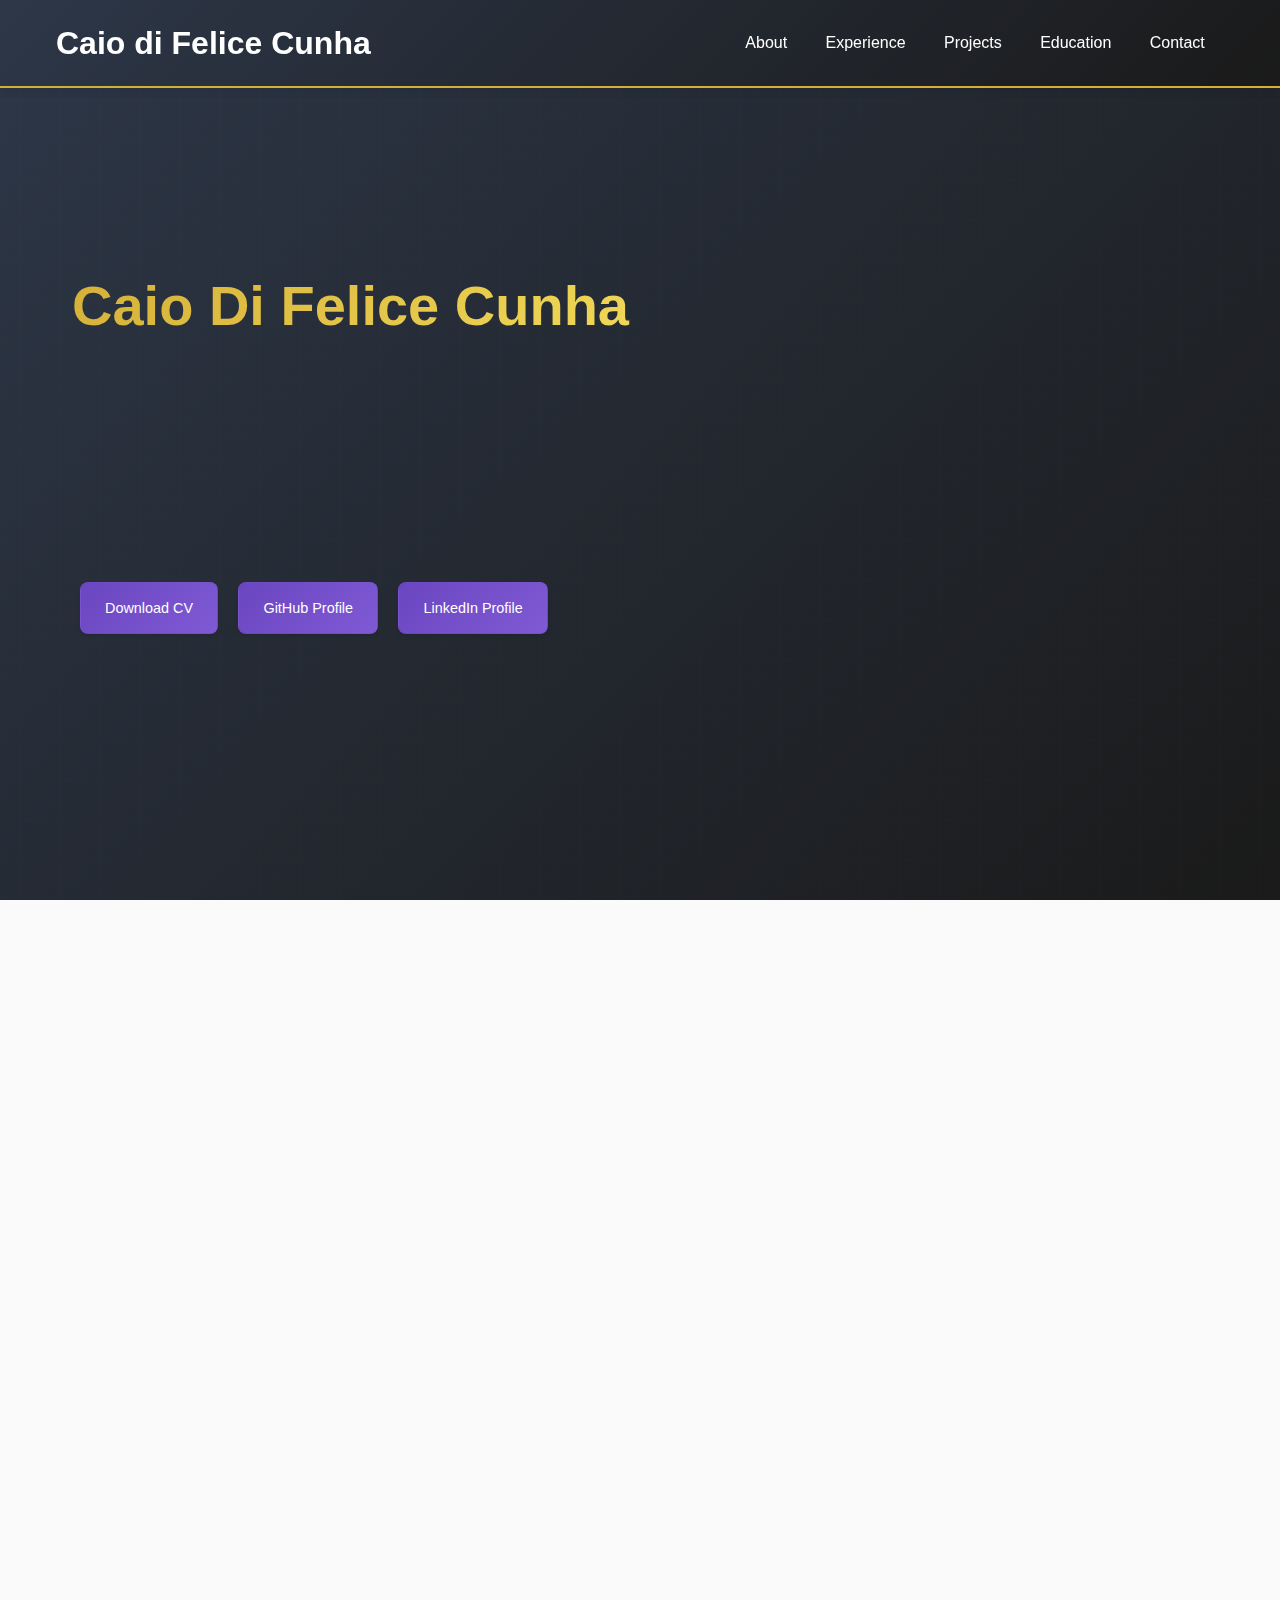
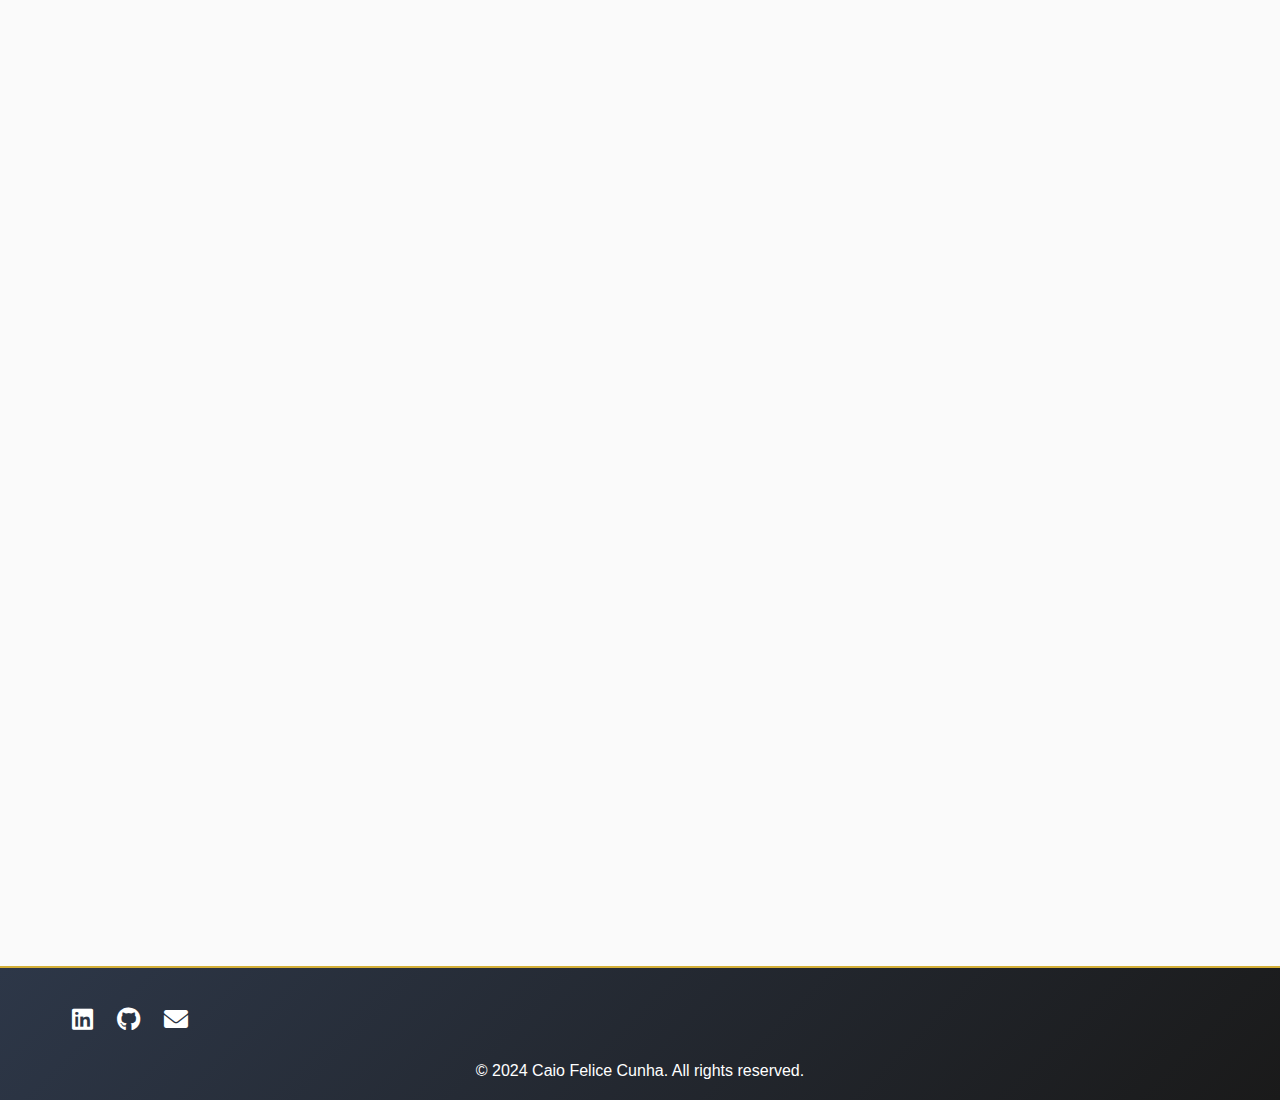
==== commit e8571b67: "new website" ====
--- a/index.html
+++ b/index.html
@@ -1,300 +1,311 @@
-<!DOCTYPE HTML>
-<!--
-	Massively by HTML5 UP
-	html5up.net | @ajlkn
-	Free for personal and commercial use under the CCA 3.0 license (html5up.net/license)
--->
-<html>
-	<head>
-		<title>Caio Portfolio</title>
-		<meta charset="utf-8" />
-		<meta name="viewport" content="width=device-width, initial-scale=1, user-scalable=no" />
-		<link rel="stylesheet" href="assets/css/main.css" />
-		<noscript><link rel="stylesheet" href="assets/css/noscript.css" /></noscript>
-	</head>
-	<body class="is-preload">
-
-		<!-- Wrapper -->
-			<div id="wrapper" class="fade-in">
-
-				<!-- Intro -->
-					<div id="intro">
-						<h1>Caio di Felice Cunha<br />
-						Portfolio</h1>
-						<p>Aspiring Data Scientist with experience in developing reports and dashboards in Power BI,<br /> 
-							programming in Python, R and SQL.</p>
-						<ul class="actions">
-							<li><a href="#header" class="button icon solid solo fa-arrow-down scrolly">Continue</a></li>
-						</ul>
-					</div>
-
-				<!-- Header -->
-					<header id="header">
-						<a href="https://github.com/Caio-Felice-Cunha" class="logo">Github Portfolio</a>
-					</header>
-
-				<!-- Nav -->
-					<nav id="nav">
-						<ul class="links">
-							<li class="active"><a href="index.html">About Me</a></li>
-							<li><a href="PythonProjects.html">Python Projects</a></li>
-							<li><a href="RProjects.html">R Projects</a></li>
-							<li><a href="SQLProjects.html">SQL Projects</a></li>
-							<li><a href="PowerBIProjects.html">Power BI Projects</a></li>
-						</ul>
-						<ul class="icons">
-							<li><a href="https://www.linkedin.com/in/caio-felicio-cunha/" class="icon brands fa-linkedin"><span class="label">LinkedIn</span></a></li>
-							<li><a href="https://github.com/Caio-Felice-Cunha" class="icon brands fa-github"><span class="label">GitHub</span></a></li>
-						</ul>
-					</nav>
-
-				<!-- Main -->
-					<div id="main">
-
-						<!-- Featured Post -->
-							<article class="post featured">
-								<header class="major">
-									<span class="date"></span>
-									<h2>Summary</h2>
-									<p>Aspiring Data Scientist with experience in developing reports and dashboards in Power BI, programming in Python, R and SQL, and working with finance and insurance companies. Skilled in enhancing client relationships and identifying opportunities for new services. Seeking opportunities to apply and further develop technical and analytical skills in data science. <br />
-									Language: Portuguese - native, English - Intermediate-advanced. French: Beginner<br />
-									Interests: I am pursuing a Data Science Career, therefore I want to learn in depth Data Analysis, Code, Statistics, Machine Learning, AI.
-										</p>
-								</header>
-								<a href="#" class="image main"><img src=""   toalt="" /></a>
-								<ul class="actions special">
-									<li><a href="https://1drv.ms/b/s!AgN_sWJ-UsvYhNJju1dFh7phsS-6dg?e=koT2t3" class="button large">My CV</a></li> <li><a href="https://1drv.ms/b/s!AgN_sWJ-UsvYhNJkh5bw6jsGmPyeXw?e=a7McPx" class="button large">My Resume</a></li>
-								</ul>
-							</article>
-
-						<!-- Posts -->
-							<section class="posts">
-								<article>
-									<header>
-										<span class="date">Last Academic Achievement</span>
-										<h2><a href="https://educacao-executiva.fgv.br/sp/mogi-das-cruzes/cursos/mba-pos-graduacao/mba-presencial/mba-em-gestao-financas-controladoria-e-auditoria-1?oferta=95647&unidade=qualquer-">Fundação Getúlio Vargas<br />
-										São Paulo - Brazil</a></h2>
-									</header>
-									<a href="#" class="image fit"><img src="" alt="" /></a>
-									<p><center>MBA in Management: Finance, Controlling and Auditing.<br>
-									Concluded in July 2022.</center></p>
-									<ul class="actions special">
-										<li><a href="https://educacao-executiva.fgv.br/sp/mogi-das-cruzes/cursos/mba-pos-graduacao/mba-presencial/mba-em-gestao-financas-controladoria-e-auditoria-1?oferta=95647&unidade=qualquer-" class="button large">MBA Content</a></li> 
-									</ul>
-								</article>
-								<article>
-									<header>
-										<span class="date">My Bachelor</span>
-										<h2><a href="https://toledoprudente.edu.br/Cursos/faculdade-de-direito">Toledo Prudente Centro Universitário<br />
-										Presidente Prudente, São Paulo - Brazil</a></h2>
-									</header>
-									<a href="#" class="image fit"><img src="" alt="" /></a>
-									<p><center>Law Degree. Monitor of Business Law and participant in several study groups.<br>
-									Concluded in dez 2019</center></p>
-									<ul class="actions special">
-										<li><a href="https://toledoprudente.edu.br/Cursos/faculdade-de-direito" class="button large">Law Content</a></li> 
-									</ul>
-								</article>
-							</section>
-
-
-							<article class="post featured">
-								<header class="major">
-									<span class="date">Experiences</span>
-									<h2><a href="#">Deloitte Touche Tohmatsu Limited</a></h2>
-									<p> <b>Systems Analyst | Data Engineer<br>			 Apr. 2023 – Present</b> <br>
-										CRM Analysis in the energy sector. I leverage a variety of data analysis tools such as Power BI, SQL, Python, R, and machine learning to gain deep insights into customer behavior and preferences. By analyzing and interpreting complex data sets, I provide valuable insights that inform strategic decisions and drive revenue growth.<br>
-										<br>
-										<b>Consultant<br>				 Aug. 2022 – Mar 2023</b> <br>
-										Pioneered in developing reports and dashboards in Power BI while learning and applying programming language such as Python and SQL, in my projects aimed at Finance and Insurance Companies.<br>
-										Enhanced the relationship with the client, gaining trust through solving deep problems and stablishing leadership in my field, exploring opportunities for personal impact on clients.<br>
-										Attained new roles and responsibilities beyond my position due to my willingness to learn and apply what I just acquired as knowledge and for constantly searching the client’s strengths and weaknesses as a way to offer new services or improve the ones we already have.<br>
-										<br>
-										<b>Business Analyst II<br>				 July 2021 – Aug. 2022</b> <br>
-										Explored the Data Analyst field starting with ACL and Excel whilst working in a Construction Company project.<br>
-										Accomplished to effectively maintain the client’s integrity towards government and society using data analysis to identify what employees are requesting unemployment benefits while working at the company.<br>
-										Managed to learn Power BI and code logic in order to apply in the next projects.<br>
-										<br>
-										<b>Business Analyst I<br>				 Feb 2021 – July 2021</b> <br>
-										Explored the Data Analyst field starting with ACL and Excel whilst working in a Construction Company project.<br>
-
-									</p>
-								</header>
-					
-								</ul>
-							</article>
-
-							<article class="post featured">
-								<header class="major">
-									<span class="date">Introduction</span>
-									<h2><a href="#">My Courses</a></h2>
-									<p> Over the past few years, I have completed numerous courses related to data analysis and data science. Below, you can find a few examples of these courses. If you would like to see a full list, I highly recommend visiting my <a href="https://www.linkedin.com/in/caio-felicio-cunha/">LinkedIn profile.</a><br>
-										<br>My current challenge is to learn Google Cloud Analytics, SAP and complete the <a href="https://www.datascienceacademy.com.br/bundle/formacao-cientista-de-dados"> Data Science Academy Data Scientist Training</a>, which includes six main courses and one extra course, totaling 454 hours of study. These courses include Big Data Analytics with R and Microsoft Azure Machine Learning, Big Data Real-Time Analytics with Python and Spark, Data Engineering with Hadoop and Spark, Machine Learning, Business Analytics, and Data Visualization and Dashboards Design. As a bonus, there is a course on preparing for a Data Scientist career.
-									</p>
-								</header>
-					
-								</ul>
-							</article>
-
-
-
-							<section class="posts">
-
-								<article>
-									<header>										
-										<h2><a href="https://www.cloudskillsboost.google/course_templates/24">Creating New BigQuery Datasets and Visualizing Insights</a></h2>
-										<a href="#" class="image fit"><img src="" alt="" /></a>
-										<p><center>Google Cloud Skills Boost</center>
-										</p>
-										<ul class="actions special">
-											<li><a href="https://www.cloudskillsboost.google/course_templates/24" class="button large">Course Content</a></li><li><a href="https://partner.cloudskillsboost.google/public_profiles/b5acb799-f810-4a29-9de1-01b2ecb199df/badges/3701561?utm_medium=social&utm_source=linkedin&utm_campaign=ql-social-share" class="button large">Badge</a></li>
-										</ul>
-									</header>
-									</ul>
-								</article>
-								
-								<article>
-									<header>								
-										<h2><a href="https://www.cloudskillsboost.google/course_templates/3">Google Cloud Big Data and Machine Learning Fundamentals</a></h2>
-										<a href="#" class="image fit"><img src="" alt="" /></a>
-										<p><center>Google Cloud Skills Boost</center>
-											</p>
-										<ul class="actions special">
-											<li><a href="https://www.cloudskillsboost.google/course_templates/3" class="button large">Course Content</a></li><li><a href="https://partner.cloudskillsboost.google/public_profiles/b5acb799-f810-4a29-9de1-01b2ecb199df/badges/3701561?utm_medium=social&utm_source=linkedin&utm_campaign=ql-social-share" class="button large">Badge</a></li>
-										</ul>
-									</header>
-									</ul>
-								</article>
-
-								<article>
-									<header>										
-										<h2><a href="https://www.datascienceacademy.com.br/course/analise-de-dados-com-python">Big Data Real-Time Analytics com Python e Spark</a></h2>
-										<a href="#" class="image fit"><img src="" alt="" /></a>
-										<p><center>Data Science Academy.<br>
-											Course Duration: 72h</center>
-										</p>
-										<ul class="actions special">
-											<li><a href="https://www.datascienceacademy.com.br/course/analise-de-dados-com-python" class="button large">Course Content</a></li><li><a href="https://photos.onedrive.com/share/D8CB527E62B17F03!76822?cid=D8CB527E62B17F03&authkey=!ALmVDl24jKK-zEk&ithint=photo&e=nGPkbq" class="button large">Certificate</a></li>
-										</ul>
-									</header>
-									</ul>
-								</article>
-
-								<article>
-									<header>								
-										<h2><a href="https://www.datascienceacademy.com.br/course/analise-de-dados-com-r">Big Data Analytics com R e Microsoft Azure Machine Learning</a></h2>
-										<a href="#" class="image fit"><img src="" alt="" /></a>
-										<p><center>Data Science Academy.<br>
-											Course Duration: 108h</center>
-										</p>
-										<ul class="actions special">
-											<li><a href="https://www.datascienceacademy.com.br/course/analise-de-dados-com-r" class="button large">Course Content</a></li><li><a href="https://photos.onedrive.com/share/D8CB527E62B17F03!77067?cid=D8CB527E62B17F03&authkey=!AKHY0h8AYabe0p4&ithint=photo&e=6MiN3e" class="button large">Certificate</a></li>
-										</ul>
-									</header>
-									</ul>
-								</article>
-
-								<article>
-									<header>										
-										<h2><a href="https://www.datascienceacademy.com.br/course/microsoft-power-bi-para-business-intelligence-e-data-science">Microsoft Power BI para Data Science, Versão 2.0</a></h2>
-										<a href="#" class="image fit"><img src="" alt="" /></a>
-										<p><center>Data Science Academy.<br>
-											Course Duration: 72h</center>
-										</p>
-										<ul class="actions special">
-											<li><a href="https://www.datascienceacademy.com.br/course/microsoft-power-bi-para-business-intelligence-e-data-science" class="button large">Course Content</a></li><li><a href="https://onedrive.live.com/?authkey=%21AERpbQ0CLCdD%5FPw&cid=D8CB527E62B17F03&id=D8CB527E62B17F03%2149863&parId=D8CB527E62B17F03%2147106&o=OneUp" class="button large">Certificate</a></li>
-										</ul>
-										</p>
-									</header>
-									</ul>
-								</article>
-
-								<article>
-									<header>								
-										<h2><a href="https://www.hashtagtreinamentos.com/curso-power-bi">Power BI Impressionador</a></h2>
-										<a href="#" class="image fit"><img src="" alt="" /></a>
-										<p><center>Hashtag Treinamentos.<br>
-											Course Duration: 54h</center>
-											</p>
-										<ul class="actions special">
-											<li><a href="https://www.hashtagtreinamentos.com/curso-power-bi" class="button large">Course Content</a></li><li><a href="https://onedrive.live.com/?cid=D8CB527E62B17F03&id=D8CB527E62B17F03%2147107&parId=D8CB527E62B17F03%2147106&o=OneUp" class="button large">Certificate</a></li>
-										</ul>
-									</header>
-									</ul>
-								</article>
-
-								<article>
-									<header>										
-										<h2><a href="https://www.hashtagtreinamentos.com/curso-sql">SQL Impressionador</a></h2>
-										<a href="#" class="image fit"><img src="" alt="" /></a>
-										<p><center>Hashtag Treinamentos.<br>
-											Course Duration: 44h</center>
-											</p>
-										<ul class="actions special">
-											<li><a href="https://www.hashtagtreinamentos.com/curso-sql" class="button large">Course Content</a></li><li><a href="https://onedrive.live.com/?authkey=%21AJB66tVCtDyI7jw&cid=D8CB527E62B17F03&id=D8CB527E62B17F03%2147739&parId=D8CB527E62B17F03%2147106&o=OneUp" class="button large">Certificate</a></li>
-										</ul>
-										</p>
-									</header>
-									</ul>
-								</article>
-
-								<article>
-									<header>								
-										<h2><a href="https://lp.hashtagtreinamentos.com/pg-inscricao-python-impressionador-perpetuo?origemurl=139652873450&src=vtsd_py_conv_01&gad=1&gclid=CjwKCAjwjMiiBhA4EiwAZe6jQ2dUXDw_b9y6GMH27My24YZzOca7pMcnYvC3ZRusXicc1a_R9Up49xoC7EYQAvD_BwE">Python Impressionador</a></h2>
-										<a href="#" class="image fit"><img src="" alt="" /></a>
-										<p><center>Hashtag Treinamentos.<br>
-											Course Duration: 70h</center>
-										</p>
-										<ul class="actions special">
-											<li><a href="https://lp.hashtagtreinamentos.com/pg-inscricao-python-impressionador-perpetuo?origemurl=139652873450&src=vtsd_py_conv_01&gad=1&gclid=CjwKCAjwjMiiBhA4EiwAZe6jQ2dUXDw_b9y6GMH27My24YZzOca7pMcnYvC3ZRusXicc1a_R9Up49xoC7EYQAvD_BwE" class="button large">Course Content</a></li><li><a href="https://onedrive.live.com/?cid=D8CB527E62B17F03&id=D8CB527E62B17F03%2149790&parId=D8CB527E62B17F03%2147106&o=OneUp" class="button large">Certificate</a></li>
-										</ul>
-									</header>
-									</ul>
-								</article>
-								
-							</section>
-
-						<!-- Footer -->
-				
-
-					</div>
-
-				<!-- Footer -->
-					<footer id="footer">
-						<section class="split contact">
-							<section class="alt">
-								<h3>Address</h3>
-								<p>São Paulo, Brazil</p>
-							</section>
-							<section>
-								<h3>Email</h3>
-								<p><a href="#">caiofcunha@hotmail.com</a></p>
-							</section>
-							<section>
-								<h3>Social</h3>
-								<ul class="icons alt">
-									<li><a href="https://www.linkedin.com/in/caio-felicio-cunha/" class="icon brands fa-linkedin"><span class="label">LinkedIn</span></a></li>
-									<li><a href="https://github.com/Caio-Felice-Cunha" class="icon brands fa-github"><span class="label">GitHub</span></a></li>
-								</ul>
-							</section>
-						</section>
-					</footer>
-
-				<!-- Copyright -->
-					<div id="copyright">
-						<ul><li>&copy; </li><li>Design: <a href="https://html5up.net">HTML5 UP</a></li></ul>
-					</div>
-
-			</div>
-
-		<!-- Scripts -->
-			<script src="assets/js/jquery.min.js"></script>
-			<script src="assets/js/jquery.scrollex.min.js"></script>
-			<script src="assets/js/jquery.scrolly.min.js"></script>
-			<script src="assets/js/browser.min.js"></script>
-			<script src="assets/js/breakpoints.min.js"></script>
-			<script src="assets/js/util.js"></script>
-			<script src="assets/js/main.js"></script>
-
-	</body>
-</html>+<!DOCTYPE html>
+<html lang="en">
+<head>
+    <meta charset="UTF-8">
+    <meta name="viewport" content="width=device-width, initial-scale=1.0">
+    <title>Caio di Felice Cunha - Portfolio</title>
+    <link rel="stylesheet" href="assets/css/styles.css">
+    <link rel="stylesheet" href="https://cdnjs.cloudflare.com/ajax/libs/font-awesome/6.0.0/css/all.min.css">
+</head>
+<body>
+    <nav>
+        <div class="nav-content">
+            <h1>Caio di Felice Cunha</h1>
+            <ul>
+                <li><a href="#hero">About</a></li>
+                <li><a href="#experience">Experience</a></li>
+                <li><a href="#projects">Projects</a></li>
+                <li><a href="#education">Education</a></li>
+                <li><a href="#contact">Contact</a></li>
+            </ul>
+        </div>
+    </nav>
+    
+    <section id="hero" class="hero">
+        <div class="container">
+            <div class="hero-content">
+                <div class="hero-text">
+                    <h1>Caio Di Felice Cunha</h1>
+                    <p>Dynamic, extremely <strong>curious</strong> and <strong>results-driven</strong> professional with <strong>4 years of experience</strong> in data analysis, strategic decision-making, back-end engineering and client relationship management. Proficient in leveraging a diverse set of analytical tools and programming languages to extract actionable insights and drive <strong>business growth</strong>.</p>
+                    <div class="hero-cta">
+                        <a href="https://1drv.ms/b/c/d8cb527e62b17f03/EQN_sWJ-UssggNgc8QEAAAABe2C75XQlt2xKD8HSNFeX-g?e=ujsyl1" class="btn" target="_blank">Download CV</a>
+                        <a href="https://github.com/Caio-Felice-Cunha" class="btn" target="_blank">GitHub Profile</a>
+                        <a href="https://www.linkedin.com/in/caio-felicio-cunha/" class="btn" target="_blank">LinkedIn Profile</a>
+                    </div>
+                </div>
+                <div class="hero-image">
+                    <div class="avatar-container">
+                        <img src="images/minha-foto.png" alt="Caio di Felice Cunha" class="profile-photo">
+                    </div>
+                </div>
+            </div>
+        </div>
+    </section>
+
+    <section id="experience">
+        <div class="container">
+            <h2>Work Experience</h2>
+            <div class="timeline">
+                <h3>Systems Analyst | Data Analytics Engineer</h3>
+                <p>
+                    <h4><a href="https://www2.deloitte.com/us/en.html" target="_blank">Deloitte Touche Tohmatsu Limited</a> | São Paulo, SP, Brazil | apr. 2023 - aug. 2024</h4>
+                    <ul style="text-align:justify;">
+                        <li>Spearheaded a <strong>3% improvement in CapEx</strong> analysis within the Mining Sector and Logistic operations by leveraging data analysis tools including Power BI, SQL, Python and R, resulting in more accurate financial forecasts and a streamlined budget allocation process.</li>
+                        <li>Enhanced <strong>CRM analysis in the energy sector by 30%</strong> through comprehensive data analysis and interpretation, leading to a <strong>10% increase in client retention </strong>rates and improved <strong>customer satisfaction</strong>.</li>
+                        <li>Provided valuable insights into <strong>customer behavior and preferences</strong>, informing strategic decisions and driving <strong>revenue growth by 5%</strong>, resulting in increased market share and profitability.</li>
+                        <li>Utilized analytical skills to extract actionable insights from complex data sets, contributing to a <strong>40% optimization of business operations and decision-making processes</strong>, leading to improved efficiency and cost savings.</li>
+                    </ul>
+                </p>
+                <br>
+                <h3>Consultant</h3>
+                <p>
+                    <h4><a href="https://www2.deloitte.com/us/en.html" target="_blank">Deloitte Touche Tohmatsu Limited</a> | São Paulo, SP, Brazil | aug. 2022 - mar. 2023</h4>
+                    <ul style="text-align:justify;">
+                        <li>Implemented reports and dashboards in Power BI, resulting in a <strong>30% increase in data visualization efficiency</strong> and a <strong>25% reduction in report generation time</strong>. Acquired proficiency in Python and SQL programming languages, leading to a <strong>15% improvement in data analysis accuracy</strong> and a <strong>20% increase in insights derived from complex datasets</strong> within the Finance and Insurance sectors</li>
+                        <li>Strengthened client relationships by effectively resolving 95% of complex issues within a timely manner, resulting in a <strong>60% increase in client satisfaction scores</strong>. Demonstrated leadership in the field, leading to a <strong>35% increase in client referrals</strong> and a <strong>25% increase in contract renewals</strong></li>
+                        <li>Expanded roles and responsibilities beyond initial position, resulting in a <strong>40% increase in project scope</strong> and a <strong>30% increase in revenue generation</strong>. Proactively learned and applied new skills, leading to a <strong>25% increase in efficiency</strong> and a <strong>20% improvement in project completion timelines</strong>. Identified and capitalized on client strengths and weaknesses, resulting in a <strong>15% increase in customized service offerings</strong> and a <strong>10% improvement in client retention rates</strong>.</li>
+                    </ul>
+                </p>
+                <br>
+                <h3>Business Analyst I & Business Analyst II</h3>
+                <p>
+                    <h4><a href="https://www2.deloitte.com/us/en.html" target="_blank">Deloitte Touche Tohmatsu Limited</a> | São Paulo, SP, Brazil | feb. 2021 - aug. 2022</h4>
+                    <ul style="text-align:justify;">
+                        <li>Initiated exploration of the Data Analyst field by utilizing ACL and Excel tools within a Construction Company project, resulting in a <strong>20% increase in data accuracy</strong> and a <strong>15% reduction in error rates</strong>.</li>
+                        <li>Successfully ensured client <strong>integrity with government and society</strong> by utilizing data analysis techniques to identify and mitigate instances of employees seeking unemployment benefits while employed at the company, resulting in a <strong>95% decrease in fraudulent claims</strong> and a <strong>80% improvement in compliance</strong> with regulatory standards.</li>
+                        <li>Acquired proficiency in Power BI and coding logic, leading to a <strong>60% improvement in data visualization</strong> capabilities and a <strong>80% reduction in data processing time</strong> for future projects. Demonstrated a commitment to continuous learning and professional development, resulting in a <strong>20% increase in project efficiency</strong> and a <strong>30% increase in project deliverables' quality</strong>.</li>
+                    </ul>
+                </p>
+            </div>
+        </div>
+    </section>
+
+    <section id="projects">
+        <div class="container">
+            <div class="featured-projects">
+                <h3 style="text-align: center; font-size: 2em;">Latest Projects</h3>
+                <div class="featured-grid" id="featuredGrid">
+                    <!-- Featured projects will be loaded dynamically -->
+                </div>
+            </div>
+
+            <h3 style="text-align: center; font-size: 2em;">All Projects</h3>
+            <div class="search-section">
+                <div class="search-container">
+                    <input type="text" 
+                           id="projectSearch" 
+                           aria-label="Search projects"
+                           placeholder="Search projects by name, description, or technologies...">
+                    <button id="searchButton">
+                        <i class="fas fa-search"></i>
+                    </button>
+                </div>
+            </div>
+
+            <div class="category-tabs">
+                <button class="tab active" 
+                        data-category="data" 
+                        aria-label="Data Analysis/Science projects">
+                    Data Analysis/Science
+                </button>
+                <button class="tab" data-category="backend">Back-end Software Engineering</button>
+            </div>
+
+            <div class="data-subcategories subcategory-tabs" style="display: flex;">
+                <button class="subtab active" data-subcategory="python">Python</button>
+                <button class="subtab" data-subcategory="r">R</button>
+                <button class="subtab" data-subcategory="sql">SQL</button>
+                <button class="subtab" data-subcategory="powerbi">Power BI</button>
+            </div>
+
+            <div class="backend-subcategories subcategory-tabs" style="display: none;">
+                <button class="subtab active" data-subcategory="python">Python</button>
+                <button class="subtab" data-subcategory="go">Go</button>
+            </div>
+
+            <div class="projects-grid" id="projectsGrid">
+                <!-- Projects will be loaded dynamically via JavaScript -->
+            </div>
+        </div>
+    </section>
+
+    <section id="education">
+        <div class="container">
+            <h2>Education</h2>
+            <div class="education-tabs">
+                <button class="tab active" data-category="degrees">Degrees</button>
+                <button class="tab" data-category="courses">Courses & Badges</button>
+                <button class="tab" data-category="certifications">Certifications</button>
+            </div>
+
+            <div class="education-content" id="educationContent">
+                <!-- Content will be loaded dynamically via JavaScript -->
+                <!-- Degrees -->
+                <div class="education-category" data-category="degrees">
+                    <div class="education-item">
+                        <h3>
+                            <a href="https://www.canadianctb.ca/course/data-engineering-and-analytics-with-co-op" target="_blank">Data Engineering and Analytics with Co-op</a>
+                        </h3>
+                        <h4>Canadian College of Technology and Business – CCTB (Canada) | Sep. 2024 - Apr. 2027</h4>
+                    </div>
+                    <br>
+                    <div class="education-item">
+                        <h3>
+                            <a href="https://educacao-executiva.fgv.br/busca?curso_tipo=513&area-conhec=393&geo-popup=hide" target="_blank">MBA in Management: Finance, Controlling and Auditing</a>
+                        </h3>
+                        <h4>Fundação Getúlio Vargas – FGV (Brazil) | Jun. 2020 - July 2022</h4>
+                    </div>
+                    <br>
+                    <div class="education-item">
+                        <h3>
+                            <a href="https://toledoprudente.edu.br/curso/direito/" target="_blank">Law</a>
+                        </h3>
+                        <h4>Toledo Prudente Centro Universitário (Brazil) | Jan. 2025 - Dec 2019</h4>
+                    </div>
+                    <!-- Add more degrees here -->
+                </div>
+
+
+                <!-- Courses -->
+
+                <div class="education-category" data-category="courses" style="display: none;">
+                    <div class="education-item">
+                        <h3>Access All the Courses and Certificates</h3>
+                        <ul>
+                            <li><a href="https://www.linkedin.com/in/caio-felicio-cunha/details/certifications/" target="_blank">LinkedIn Courses and Certificates</a></li>
+                        </ul>
+                    </div>
+
+                    <div class="education-item">
+                        <h3>Google Cloud</h3>
+                        <ul>
+                            <li><a href="https://www.cloudskillsboost.google/public_profiles/b5acb799-f810-4a29-9de1-01b2ecb199df/badges/9960903?utm_medium=social&utm_source=linkedin&utm_campaign=ql-social-share" target="_blank">Cloud Hero: Scalable ML</a></li>
+                            <li><a href="https://www.cloudskillsboost.google/public_profiles/1dffc357-04f3-4468-bf07-c76e8194d96a/badges/8300255?utm_medium=social&utm_source=linkedin&utm_campaign=ql-social-share" target="_blank">Data Analytics & Machine Learning using BigQuery</a></li>
+                            <li><a href="https://www.cloudskillsboost.google/public_profiles/1dffc357-04f3-4468-bf07-c76e8194d96a/badges/8453110?utm_medium=social&utm_source=linkedin&utm_campaign=ql-social-share" target="_blank">ML API Skills</a></li>
+                            <li><a href="https://partner.cloudskillsboost.google/public_profiles/b5acb799-f810-4a29-9de1-01b2ecb199df/badges/3992207?utm_medium=social&utm_source=linkedin&utm_campaign=ql-social-share" target="_blank">Developing Data Models with LookML</a></li>
+                            <li><a href="https://partner.cloudskillsboost.google/public_profiles/b5acb799-f810-4a29-9de1-01b2ecb199df/badges/3721461?utm_medium=social&utm_source=linkedin&utm_campaign=ql-social-share" target="_blank">Achieving Advanced Insights with BigQuery</a></li>
+                            <li><a href="https://partner.cloudskillsboost.google/public_profiles/b5acb799-f810-4a29-9de1-01b2ecb199df/badges/3759607?utm_medium=social&utm_source=linkedin&utm_campaign=ql-social-share" target="_blank">Applying Machine Learning to your Data with Google Cloud</a></li>
+                            <li><a href="https://partner.cloudskillsboost.google/public_profiles/b5acb799-f810-4a29-9de1-01b2ecb199df/badges/3701561?utm_medium=social&utm_source=linkedin&utm_campaign=ql-social-share" target="_blank">Creating New BigQuery Datasets and Visualizing Insights</a></li>
+                            <li><a href="https://partner.cloudskillsboost.google/public_profiles/b5acb799-f810-4a29-9de1-01b2ecb199df/badges/3677826?utm_medium=social&utm_source=linkedin&utm_campaign=ql-social-share" target="_blank">Google Cloud Big Data and Machine Learning Fundamentals</a></li>
+                        </ul>
+                    </div>
+
+                    <div class="education-item">
+                        <h3>SAS</h3>
+                        <ul>
+                            <li><a href="https://1drv.ms/i/s!AgN_sWJ-UsvYhNxn4xVaYZT0lbiJHw?e=JE8qLq" target="_blank">SAS DEV for Beginners - Programação SAS</a></li>
+                        </ul>
+                    </div>
+
+                    <div class="education-item">
+                        <h3>Deloitte</h3>
+                        <ul>
+                            <li><a href="https://1drv.ms/b/s!AgN_sWJ-UsvYhNJJWW-4w2Y4oARxmw?e=v9PNHR" target="_blank">Global Anti-Corruption and Financial CrimeCompliance (Global version)</a></li>
+                            <li><a href="https://1drv.ms/b/s!AgN_sWJ-UsvYhNI9r58a-gMW_TO2dQ?e=TgCTXz" target="_blank">Loundry Money Prevention</a></li>
+                            <li><a href="https://1drv.ms/b/s!AgN_sWJ-UsvYhNJH7iOGd3U4_AfwJw?e=7D21ap" target="_blank">Crisis Management</a></li>
+                            <li><a href="https://1drv.ms/b/s!AgN_sWJ-UsvYhNJEUVxa_wPB49gbvA?e=sPn84y" target="_blank">Independence Polcies On Financial Interests</a></li>
+                            <li><a href="https://1drv.ms/b/s!AgN_sWJ-UsvYhNI6sVtWcVBPrq7ZUw?e=E7uHG3" target="_blank">Respect & Inclusion (Global version)</a></li>
+                            <li><a href="https://1drv.ms/b/s!AgN_sWJ-UsvYhNI8LpHU5jas2irFOg?e=tPeHMs" target="_blank">Responding to Non-Compliance With Laws andRegulations (NOCLAR) For Client Service ProfessionalsPerforming Non-Audit Services (DPM 1553)</a></li>
+                        </ul>
+                    </div>
+
+                    <div class="education-item">
+                        <h3>Data Science Academy</h3>
+                        <ul>
+                            <li><a href="https://1drv.ms/b/s!AgN_sWJ-UsvYhvsushxgocLYC8S0IA?e=PChAct" target="_blank">Linux Operating System, Docker and Kubernetes</a></li>
+                            <li><a href="https://1drv.ms/b/s!AgN_sWJ-UsvYhv4S32J9Hc4SoxM9ng?e=tsCfR0" target="_blank">Machine Learning with JavaScript and Go</a></li>
+                            <li><a href="https://1drv.ms/i/s!AgN_sWJ-UsvYhNoLodjSHwBhpt7Sng?e=6MiN3e" target="_blank">Big Data Analytics com R e Microsoft Azure Machine Learning</a></li>
+                            <li><a href="https://1drv.ms/i/s!AgN_sWJ-UsvYhNgWuZUOXbiMor7MSQ?e=nGPkbq" target="_blank">Big Data Real Time Analytics com Python e Spark</a></li>
+                            <li><a href="https://1drv.ms/b/s!AgN_sWJ-UsvYg4VHRGltDQIsJ0P8_A" target="_blank">Microsoft Power BI Para Data Science, Versão 2.0</a></li>
+                        </ul>
+                    </div>
+
+                    <div class="education-item">
+                        <h3>Udemy</h3>
+                        <ul>
+                            <li><a href="https://1drv.ms/b/s!AgN_sWJ-UsvYg5hm0gFt3kbUo6uPzw?e=LodzJh" target="_blank">Probability and Statistics for Business and Data Science</a></li>
+                            <li><a href="https://1drv.ms/b/s!AgN_sWJ-UsvYg59dnMbSNRN002VjJg?e=YFc2Vg" target="_blank">R Programming A-Z R FOR DATA SCIENCE</a></li>
+                            <li><a href="https://1drv.ms/b/s!AgN_sWJ-UsvYg6AbQU97Fa9v6wFSwg?e=wsLU60" target="_blank">R Programming Advanced Analytics In R For Data Science</a></li>
+                            <li><a href="https://1drv.ms/b/s!AgN_sWJ-UsvYg5hwhEdXQNEvUWoHcA?e=sscF9T" target="_blank">Statistics for Data Science and Business Analysis</a></li>
+                            <li><a href="https://1drv.ms/b/s!AgN_sWJ-UsvYg5hPeQRF3O_cATsLPA?e=6EYnN7" target="_blank">Beginner Statistics for Data Anallytics</a></li>
+                        </ul>
+                    </div>
+
+                    <div class="education-item">
+                        <h3>Hashtag Treinamentos</h3>
+                        <ul>
+                            <li><a href="https://onedrive.live.com/?cid=D8CB527E62B17F03&id=D8CB527E62B17F03%2149790&parId=D8CB527E62B17F03%2147106&o=OneUp" target="_blank">Python Impressionador</a></li>
+                            <li><a href="https://1drv.ms/b/s!AgN_sWJ-UsvYgvR7kHrq1UK0PIjuPA" target="_blank">SQL Impressionador</a></li>
+                            <li><a href="https://onedrive.live.com/?cid=D8CB527E62B17F03&id=D8CB527E62B17F03%2147107&parId=D8CB527E62B17F03%2147106&o=OneUp" target="_blank">Power BI Impressionador</a></li>
+                        </ul>
+                    </div>
+
+                    <div class="education-item">
+                        <h3>Databricks</h3>
+                        <ul>
+                            <li><a href="https://credentials.databricks.com/9f12384f-cb0a-4e4d-8536-69c74236d853" target="_blank">Academy Accreditation - Databricks Lakehouse Fundamentals</a></li>
+                        </ul>
+                    </div>
+
+                    <div class="education-item">
+                        <h3>LinkedIn Learning</h3>
+                        <ul>
+                            <li><a href="https://1drv.ms/b/s!AgN_sWJ-UsvYg5lEi0wY47VH9LJPkA?e=klysUZ" target="_blank">Learning R</a></li>
+                        </ul>
+                    </div>
+
+                </div>
+
+
+
+                <!-- Certifications -->
+
+                <div class="education-category" data-category="certifications" style="display: none;">
+                    <div class="education-item">
+                        <h3>Microsoft Certifications</h3>
+                        <ul>
+                            <li><a href="https://learn.microsoft.com/api/credentials/share/en-us/CaioDiFeliceCunha/38EAF6D3AB2BE086?sharingId" target="_blank">DP-600 Microsoft Certified: Fabric Analytics Engineer Associate</a></li>
+                            <li><a href="https://www.credly.com/badges/3636b9ce-333b-4698-a82c-e866d236fb25/linked_in_profile" target="_blank">Microsoft Certified: Azure AI Fundamentals</a></li>
+                            <!-- Add more certifications -->
+                        </ul>
+                    </div>
+                    <!-- Add more certification sections -->
+                </div>
+            </div>
+        </div>
+    </section>
+
+    <section id="contact">
+        <div class="container">
+            <h2>Contact</h2>
+            <div class="contact-info">
+                <a href="https://www.linkedin.com/in/caio-felicio-cunha/" target="_blank"><i class="fab fa-linkedin"></i></a>
+                <a href="https://github.com/Caio-Felice-Cunha" target="_blank"><i class="fab fa-github"></i></a>
+                <a href="mailto:caiofcunha@hotmail.com"><i class="fas fa-envelope"></i></a>
+            </div>
+        </div>
+    </section>
+
+    <footer>
+        <div class="container">
+            <div class="social-icons">
+                <a href="https://www.linkedin.com/in/caio-felicio-cunha/" target="_blank" aria-label="LinkedIn Profile">
+                    <i class="fab fa-linkedin"></i>
+                </a>
+                <a href="https://github.com/Caio-Felice-Cunha" target="_blank" aria-label="GitHub Profile">
+                    <i class="fab fa-github"></i>
+                </a>
+                <a href="mailto:caiofcunha@hotmail.com" aria-label="Email Contact">
+                    <i class="fas fa-envelope"></i>
+                </a>
+            </div>
+            <p>&copy; 2024 Caio Felice Cunha. All rights reserved.</p>
+        </div>
+    </footer>
+
+    <script src="assets/js/script.js"></script>
+    <button class="back-to-top" aria-label="Back to top">
+        <i class="fas fa-arrow-up"></i>
+    </button>
+</body>
+</html> --- a/assets/css/styles.css
+++ b/assets/css/styles.css
@@ -0,0 +1,813 @@
+:root {
+    --primary-color: #1a1a1a;
+    --secondary-color: #6b46c1;
+    --accent-color: #d4af37;
+    --background-color: #fafafa;
+    --text-color: #2d3748;
+    --gradient-primary: linear-gradient(135deg, #2d3748, #1a1a1a);
+    --gradient-secondary: linear-gradient(135deg, #6b46c1, #805ad5);
+    --gradient-accent: linear-gradient(135deg, #d4af37, #f6e05e);
+    --container-width: 1200px;
+    --card-shadow: 0 4px 6px rgba(0, 0, 0, 0.1);
+    --transition-speed: 0.3s;
+}
+
+* {
+    margin: 0;
+    padding: 0;
+    box-sizing: border-box;
+}
+
+body {
+    font-family: 'Inter', 'Segoe UI', sans-serif;
+    line-height: 1.7;
+    color: var(--text-color);
+    background-color: var(--background-color);
+}
+
+.container {
+    max-width: var(--container-width);
+    margin: 0 auto;
+    padding: 0 20px;
+}
+
+nav {
+    background: var(--gradient-primary);
+    border-bottom: 2px solid var(--accent-color);
+    backdrop-filter: blur(10px);
+    box-shadow: 0 2px 10px rgba(0, 0, 0, 0.1);
+    color: white;
+    position: fixed;
+    width: 100%;
+    top: 0;
+    z-index: 1000;
+}
+
+.nav-content {
+    display: flex;
+    justify-content: space-between;
+    align-items: center;
+    padding: 1rem;
+    max-width: var(--container-width);
+    margin: 0 auto;
+}
+
+nav ul {
+    display: flex;
+    list-style: none;
+}
+
+nav ul li a {
+    color: white;
+    text-decoration: none;
+    padding: 0.7rem 1.2rem;
+    transition: color 0.3s ease;
+    font-weight: 500;
+    position: relative;
+}
+
+nav ul li a::after {
+    content: '';
+    position: absolute;
+    bottom: 0;
+    left: 50%;
+    width: 0;
+    height: 2px;
+    background-color: var(--accent-color);
+    transition: all var(--transition-speed) ease;
+    transform: translateX(-50%);
+}
+
+nav ul li a:hover::after {
+    width: 80%;
+}
+
+section {
+    padding: 4rem 0;
+}
+
+#about {
+    margin-top: 40px;
+}
+
+.about-content {
+    display: flex;
+    gap: 2rem;
+    align-items: flex-start;
+    margin-top: 1rem;
+}
+
+.profile-photo {
+    width: 300px;
+    height: 300px;
+    border-radius: 10px;
+    object-fit: cover;
+}
+
+.category-tabs, .subcategory-tabs {
+    display: flex;
+    justify-content: center;
+    gap: 1rem;
+    margin: 2rem 0;
+}
+
+.tab, .subtab {
+    padding: 0.8rem 1.5rem;
+    border-radius: 8px;
+    font-weight: 500;
+    background: white;
+    box-shadow: var(--card-shadow);
+    border: 1px solid rgba(0, 0, 0, 0.05);
+    cursor: pointer;
+    transition: all 0.3s ease;
+}
+
+.tab.active, .subtab.active {
+    background: var(--gradient-secondary);
+    border: 1px solid var(--accent-color);
+}
+
+.projects-grid {
+    display: grid;
+    grid-template-columns: repeat(auto-fit, minmax(300px, 1fr));
+    gap: 2rem;
+    margin-top: 2rem;
+}
+
+.project-card {
+    background: white;
+    border-radius: 12px;
+    padding: 1.8rem;
+    box-shadow: var(--card-shadow);
+    border: 1px solid rgba(0, 0, 0, 0.05);
+    transition: all var(--transition-speed) cubic-bezier(0.4, 0, 0.2, 1);
+    border-top: 3px solid var(--secondary-color);
+}
+
+.project-card:hover {
+    transform: translateY(-8px);
+    box-shadow: 0 8px 15px rgba(0, 0, 0, 0.1);
+    border-top-color: var(--accent-color);
+}
+
+.btn {
+    display: inline-block;
+    padding: 0.8rem 1.5rem;
+    font-weight: 500;
+    border-radius: 8px;
+    background: var(--gradient-secondary);
+    box-shadow: 0 2px 4px rgba(0, 0, 0, 0.1);
+    color: white;
+    text-decoration: none;
+    transition: all var(--transition-speed) ease;
+    margin: 0.5rem;
+    font-size: 0.9rem;
+    border: 1px solid rgba(107, 70, 193, 0.2);
+}
+
+.btn:hover {
+    background: linear-gradient(135deg, #805ad5, #6b46c1);
+    transform: translateY(-2px);
+    box-shadow: 0 4px 8px rgba(0, 0, 0, 0.15);
+    border-color: var(--accent-color);
+}
+
+.contact-info {
+    display: flex;
+    justify-content: center;
+    gap: 2rem;
+    font-size: 2rem;
+}
+
+.contact-info a {
+    color: var(--primary-color);
+    transition: color 0.3s ease;
+}
+
+.contact-info a:hover {
+    color: var(--accent-color);
+}
+
+footer {
+    background: var(--gradient-primary);
+    border-top: 2px solid var(--accent-color);
+    color: white;
+    text-align: center;
+    padding: 1rem 0;
+}
+
+@media (max-width: 768px) {
+    .nav-content {
+        flex-direction: column;
+        text-align: center;
+    }
+
+    nav ul {
+        margin-top: 1rem;
+        flex-wrap: wrap;
+        justify-content: center;
+    }
+
+    .about-content {
+        flex-direction: column;
+        text-align: center;
+    }
+
+    #about h2 {
+        margin-left: 0;
+        text-align: center;
+    }
+}
+
+.education-tabs {
+    display: flex;
+    justify-content: center;
+    gap: 1rem;
+    margin: 2rem 0;
+}
+
+.education-content {
+    max-width: 800px;
+    margin: 0 auto;
+}
+
+.education-item {
+    background-color: white;
+    border-radius: 10px;
+    padding: 1.5rem;
+    margin-bottom: 1.5rem;
+    box-shadow: 0 2px 5px rgba(0,0,0,0.1);
+    border-left: 4px solid var(--secondary-color);
+}
+
+.education-item:hover {
+    border-left-color: var(--accent-color);
+}
+
+.education-item h3 {
+    color: var(--primary-color);
+    margin-bottom: 0.5rem;
+}
+
+.education-item h4 {
+    color: var(--secondary-color);
+    margin-bottom: 1rem;
+    font-weight: normal;
+}
+
+.education-item ul {
+    list-style-position: inside;
+    padding-left: 1rem;
+}
+
+.education-item li {
+    margin-bottom: 0.5rem;
+}
+
+.education-category {
+    display: none;
+    animation: fadeIn 0.6s cubic-bezier(0.4, 0, 0.2, 1);
+}
+
+.education-category[data-category="degrees"] {
+    display: block; /* Show degrees by default */
+}
+
+.education-tabs .tab {
+    padding: 0.8rem 1.5rem;
+    border: none;
+    background-color: #fff;
+    cursor: pointer;
+    border-radius: 5px;
+    transition: all 0.3s ease;
+    font-size: 1rem;
+    margin: 0 0.5rem;
+}
+
+.education-tabs .tab:hover {
+    background-color: #f0f0f0;
+}
+
+.education-tabs .tab.active {
+    background-color: var(--secondary-color);
+    color: white;
+}
+
+@keyframes fadeIn {
+    from {
+        opacity: 0;
+        transform: translateY(20px);
+    }
+    to {
+        opacity: 1;
+        transform: translateY(0);
+    }
+}
+
+.topic-badges {
+    margin: 1rem 0;
+    display: flex;
+    flex-wrap: wrap;
+    gap: 0.5rem;
+}
+
+.topic-badge {
+    background: var(--gradient-secondary);
+    padding: 0.4rem 0.8rem;
+    border-radius: 20px;
+    font-weight: 500;
+    font-size: 0.85rem;
+    box-shadow: 0 2px 4px rgba(0, 0, 0, 0.1);
+    color: white;
+    border: 1px solid rgba(107, 70, 193, 0.2);
+}
+
+.no-projects {
+    text-align: center;
+    grid-column: 1 / -1;
+    padding: 2rem;
+    color: var(--text-color);
+    font-style: italic;
+}
+
+.featured-projects {
+    margin: 2rem 0;
+    padding: 2rem 0;
+    border-bottom: 1px solid #e1e1e1;
+}
+
+.featured-projects h3 {
+    text-align: center;
+    margin-bottom: 2rem;
+    color: var(--primary-color);
+}
+
+.featured-grid {
+    display: grid;
+    grid-template-columns: repeat(3, 1fr);
+    gap: 1.5rem;
+    margin-bottom: 2rem;
+    max-width: var(--container-width);
+}
+
+.featured-card {
+    background-color: white;
+    border-radius: 10px;
+    padding: 1.2rem;
+    box-shadow: 0 2px 5px rgba(0,0,0,0.1);
+    transition: transform 0.3s ease;
+    border-left: 4px solid var(--accent-color);
+}
+
+.featured-card:hover {
+    transform: translateY(-5px);
+}
+
+.featured-card .date {
+    font-size: 0.8rem;
+    color: #666;
+    margin-bottom: 0.5rem;
+}
+
+@media (max-width: 768px) {
+    .featured-grid {
+        grid-template-columns: 1fr;
+    }
+}
+
+.search-section {
+    margin: 2rem 0;
+    display: flex;
+    justify-content: center;
+}
+
+.search-container {
+    display: flex;
+    width: 100%;
+    max-width: 600px;
+    position: relative;
+}
+
+#projectSearch {
+    width: 100%;
+    padding: 1rem 1.2rem;
+    border: 2px solid rgba(0, 0, 0, 0.1);
+    border-radius: 10px;
+    font-size: 1rem;
+    transition: all var(--transition-speed) ease;
+    box-shadow: inset 0 2px 4px rgba(0, 0, 0, 0.05);
+    outline: none;
+    border-color: var(--secondary-color);
+    box-shadow: 0 0 0 3px rgba(107, 70, 193, 0.2);
+}
+
+#projectSearch:focus {
+    border-color: var(--secondary-color);
+    box-shadow: 0 0 0 3px rgba(107, 70, 193, 0.2);
+}
+
+#searchButton {
+    position: absolute;
+    right: 0;
+    top: 0;
+    height: 100%;
+    padding: 0 1.5rem;
+    background: var(--gradient-secondary);
+    border: none;
+    border-radius: 0 5px 5px 0;
+    color: white;
+    cursor: pointer;
+    transition: background-color 0.3s ease;
+}
+
+#searchButton:hover {
+    background: linear-gradient(135deg, #805ad5, #6b46c1);
+}
+
+.highlight {
+    background-color: rgba(212, 175, 55, 0.2);
+    padding: 0 2px;
+    border-radius: 2px;
+    border-bottom: 1px solid var(--accent-color);
+}
+
+.no-results {
+    text-align: center;
+    padding: 2rem;
+    grid-column: 1 / -1;
+    color: var(--text-color);
+    font-style: italic;
+}
+
+.error-message {
+    text-align: center;
+    color: #e74c3c;
+    padding: 2rem;
+    grid-column: 1 / -1;
+    background-color: #fde8e8;
+    border-radius: 5px;
+    margin: 1rem 0;
+}
+
+.subcategory-tabs {
+    display: none; /* Hidden by default */
+    justify-content: center;
+    gap: 1rem;
+    margin: 1rem 0;
+}
+
+.subcategory-tabs .subtab {
+    padding: 0.4rem 0.8rem;
+    border: none;
+    background-color: #fff;
+    cursor: pointer;
+    border-radius: 5px;
+    transition: all 0.3s ease;
+    font-size: 0.9rem;
+}
+
+.subcategory-tabs .subtab.active {
+    background-color: var(--secondary-color);
+    color: white;
+}
+
+.subcategory-tabs .subtab:hover {
+    background-color: #f0f0f0;
+}
+
+/* Hero Section */
+.hero {
+    background: var(--gradient-primary);
+    min-height: 100vh;
+    display: flex;
+    align-items: center;
+    position: relative;
+    overflow: hidden;
+    padding-top: 0;
+    margin-top: 0;
+}
+
+.hero::before {
+    content: '';
+    position: absolute;
+    top: 0;
+    left: 0;
+    right: 0;
+    bottom: 0;
+    background: url('data:image/svg+xml,<svg width="20" height="20" xmlns="http://www.w3.org/2000/svg"><rect width="20" height="20" fill="none" stroke="rgba(212,175,55,0.1)" stroke-width="1"/></svg>');
+    opacity: 0.1;
+}
+
+.hero-content {
+    display: flex;
+    align-items: center;
+    gap: 4rem;
+    color: white;
+    position: relative;
+    z-index: 1;
+}
+
+.hero-text {
+    flex: 1;
+}
+
+.hero-text h1 {
+    font-size: 3.5rem;
+    margin-bottom: 1rem;
+    background: var(--gradient-accent);
+    -webkit-background-clip: text;
+    -webkit-text-fill-color: transparent;
+    animation: fadeInUp 0.8s ease-out;
+}
+
+.hero-text p {
+    font-size: 1.2rem;
+    line-height: 1.8;
+    margin-bottom: 2rem;
+    opacity: 0;
+    animation: fadeInUp 0.8s ease-out 0.2s forwards;
+}
+
+.hero-image {
+    flex: 1;
+    max-width: 400px;
+    position: relative;
+}
+
+.avatar-container {
+    width: 300px;
+    height: 300px;
+    border-radius: 50%;
+    overflow: hidden;
+    border: 4px solid var(--accent-color);
+    box-shadow: 0 0 30px rgba(212, 175, 55, 0.3);
+    opacity: 0;
+    animation: fadeInRight 0.8s ease-out 0.4s forwards;
+}
+
+.avatar-container img {
+    width: 100%;
+    height: 100%;
+    object-fit: cover;
+}
+
+/* Section Headers */
+.section-header {
+    text-align: center;
+    margin-bottom: 4rem;
+    opacity: 0;
+    transform: translateY(20px);
+    animation: fadeInUp 0.8s ease-out forwards;
+}
+
+.section-header h2 {
+    font-size: 2.5rem;
+    color: var(--primary-color);
+    margin-bottom: 1rem;
+}
+
+.section-header p {
+    color: var(--text-color);
+    max-width: 600px;
+    margin: 0 auto;
+}
+
+/* Skills Section */
+.skills-grid {
+    display: grid;
+    grid-template-columns: repeat(auto-fit, minmax(250px, 1fr));
+    gap: 2rem;
+    margin-top: 3rem;
+}
+
+.skill-card {
+    background: white;
+    border-radius: 12px;
+    padding: 2rem;
+    text-align: center;
+    box-shadow: var(--card-shadow);
+    transition: all var(--transition-speed) ease;
+    border-top: 3px solid var(--secondary-color);
+}
+
+.skill-card:hover {
+    transform: translateY(-5px);
+    border-top-color: var(--accent-color);
+}
+
+.skill-icon {
+    font-size: 2.5rem;
+    color: var(--secondary-color);
+    margin-bottom: 1rem;
+}
+
+/* Contact Section */
+.contact-section {
+    background: var(--gradient-primary);
+    color: white;
+    padding: 6rem 0;
+    position: relative;
+}
+
+.contact-grid {
+    display: grid;
+    grid-template-columns: repeat(auto-fit, minmax(300px, 1fr));
+    gap: 3rem;
+    margin-top: 3rem;
+}
+
+.contact-card {
+    background: rgba(255, 255, 255, 0.1);
+    backdrop-filter: blur(10px);
+    border-radius: 12px;
+    padding: 2rem;
+    text-align: center;
+    border: 1px solid rgba(255, 255, 255, 0.1);
+    transition: all var(--transition-speed) ease;
+}
+
+.contact-card:hover {
+    transform: translateY(-5px);
+    background: rgba(255, 255, 255, 0.15);
+}
+
+/* Animations */
+@keyframes fadeInUp {
+    from {
+        opacity: 0;
+        transform: translateY(20px);
+    }
+    to {
+        opacity: 1;
+        transform: translateY(0);
+    }
+}
+
+@keyframes fadeInRight {
+    from {
+        opacity: 0;
+        transform: translateX(20px);
+    }
+    to {
+        opacity: 1;
+        transform: translateX(0);
+    }
+}
+
+/* Responsive Design */
+@media (max-width: 768px) {
+    .hero-content {
+        flex-direction: column-reverse;
+        text-align: center;
+        padding: 2rem 0;
+    }
+
+    .hero-text h1 {
+        font-size: 2.5rem;
+    }
+
+    .avatar-container {
+        width: 200px;
+        height: 200px;
+        margin: 0 auto;
+    }
+
+    .contact-grid {
+        grid-template-columns: 1fr;
+    }
+}
+
+/* White Space and Organization */
+section {
+    padding: 8rem 0;
+}
+
+.container {
+    padding: 0 2rem;
+}
+
+/* Project Grid Improvements */
+.projects-grid {
+    margin-top: 4rem;
+}
+
+.project-card {
+    display: flex;
+    flex-direction: column;
+    justify-content: space-between;
+    min-height: 300px;
+}
+
+.project-image {
+    width: 100%;
+    height: 200px;
+    border-radius: 8px;
+    overflow: hidden;
+    margin-bottom: 1.5rem;
+}
+
+.project-image img {
+    width: 100%;
+    height: 100%;
+    object-fit: cover;
+    transition: transform var(--transition-speed) ease;
+}
+
+.project-card:hover .project-image img {
+    transform: scale(1.05);
+}
+
+/* Add specific exception for hero section */
+section#hero {
+    padding: 0;
+}
+
+/* Back to Top Button */
+.back-to-top {
+    position: fixed;
+    bottom: 2rem;
+    right: 2rem;
+    background: var(--gradient-secondary);
+    color: white;
+    width: 50px;
+    height: 50px;
+    border-radius: 50%;
+    display: flex;
+    align-items: center;
+    justify-content: center;
+    text-decoration: none;
+    opacity: 0;
+    transition: all var(--transition-speed) ease;
+    z-index: 999;
+    box-shadow: var(--card-shadow);
+    cursor: pointer;
+    border: none;
+}
+
+.back-to-top.visible {
+    opacity: 1;
+    transform: translateY(0);
+}
+
+.back-to-top:hover {
+    transform: translateY(-5px);
+    background: var(--gradient-accent);
+}
+
+/* Scroll Animations */
+.fade-in {
+    opacity: 0;
+    transform: translateY(20px);
+    transition: opacity 0.6s ease-out, transform 0.6s ease-out;
+}
+
+.fade-in.visible {
+    opacity: 1;
+    transform: translateY(0);
+}
+
+/* Accessibility Improvements */
+.sr-only {
+    position: absolute;
+    width: 1px;
+    height: 1px;
+    padding: 0;
+    margin: -1px;
+    overflow: hidden;
+    clip: rect(0, 0, 0, 0);
+    border: 0;
+}
+
+/* Social Media Icons */
+.social-icons {
+    display: flex;
+    gap: 1.5rem;
+    margin: 1rem 0;
+}
+
+.social-icons a {
+    color: white;
+    font-size: 1.5rem;
+    transition: all var(--transition-speed) ease;
+}
+
+.social-icons a:hover {
+    color: var(--accent-color);
+    transform: translateY(-3px);
+}
+
+section#projects {
+    padding-top: 2rem;
+}
+
+section#projects {
+    padding-bottom: 2rem;
+}
+
+section#experience {
+    padding: 2rem 0;
+}
+
+section#education {
+    padding-top: 2rem;
+}
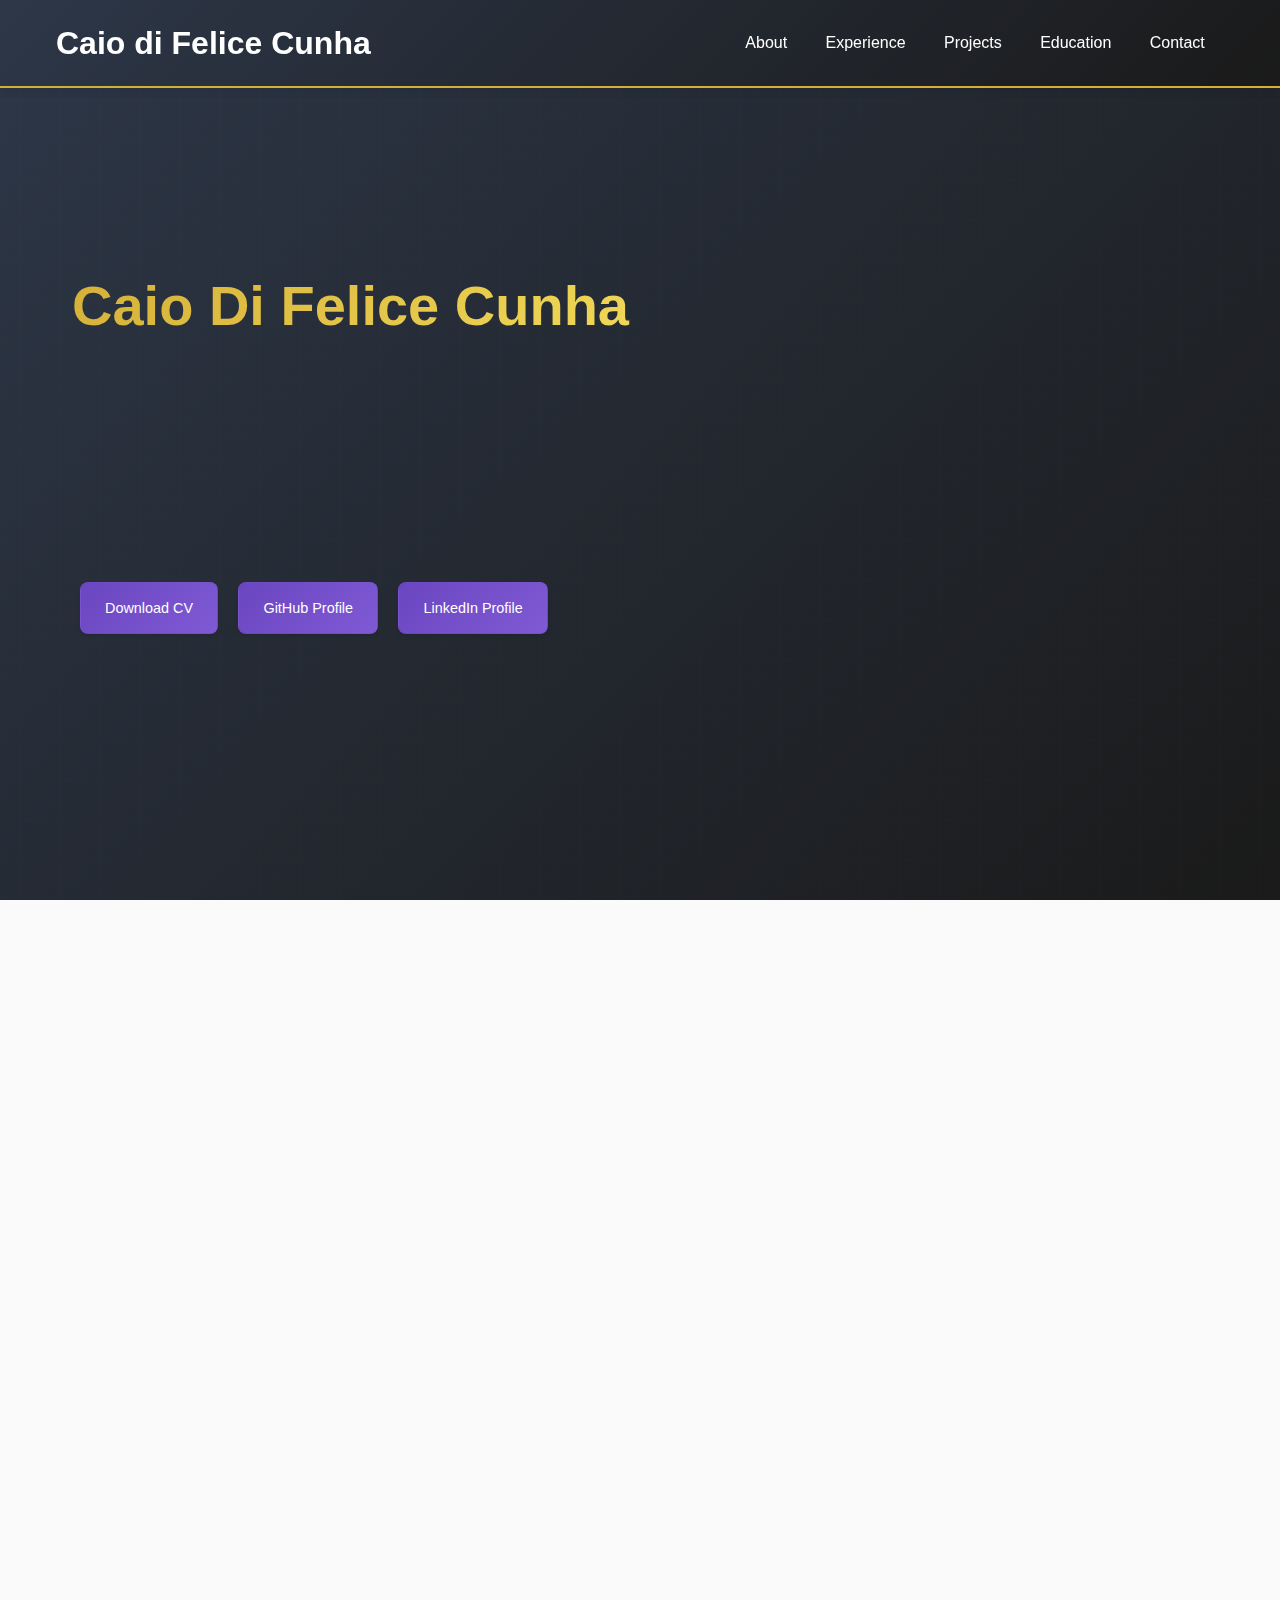
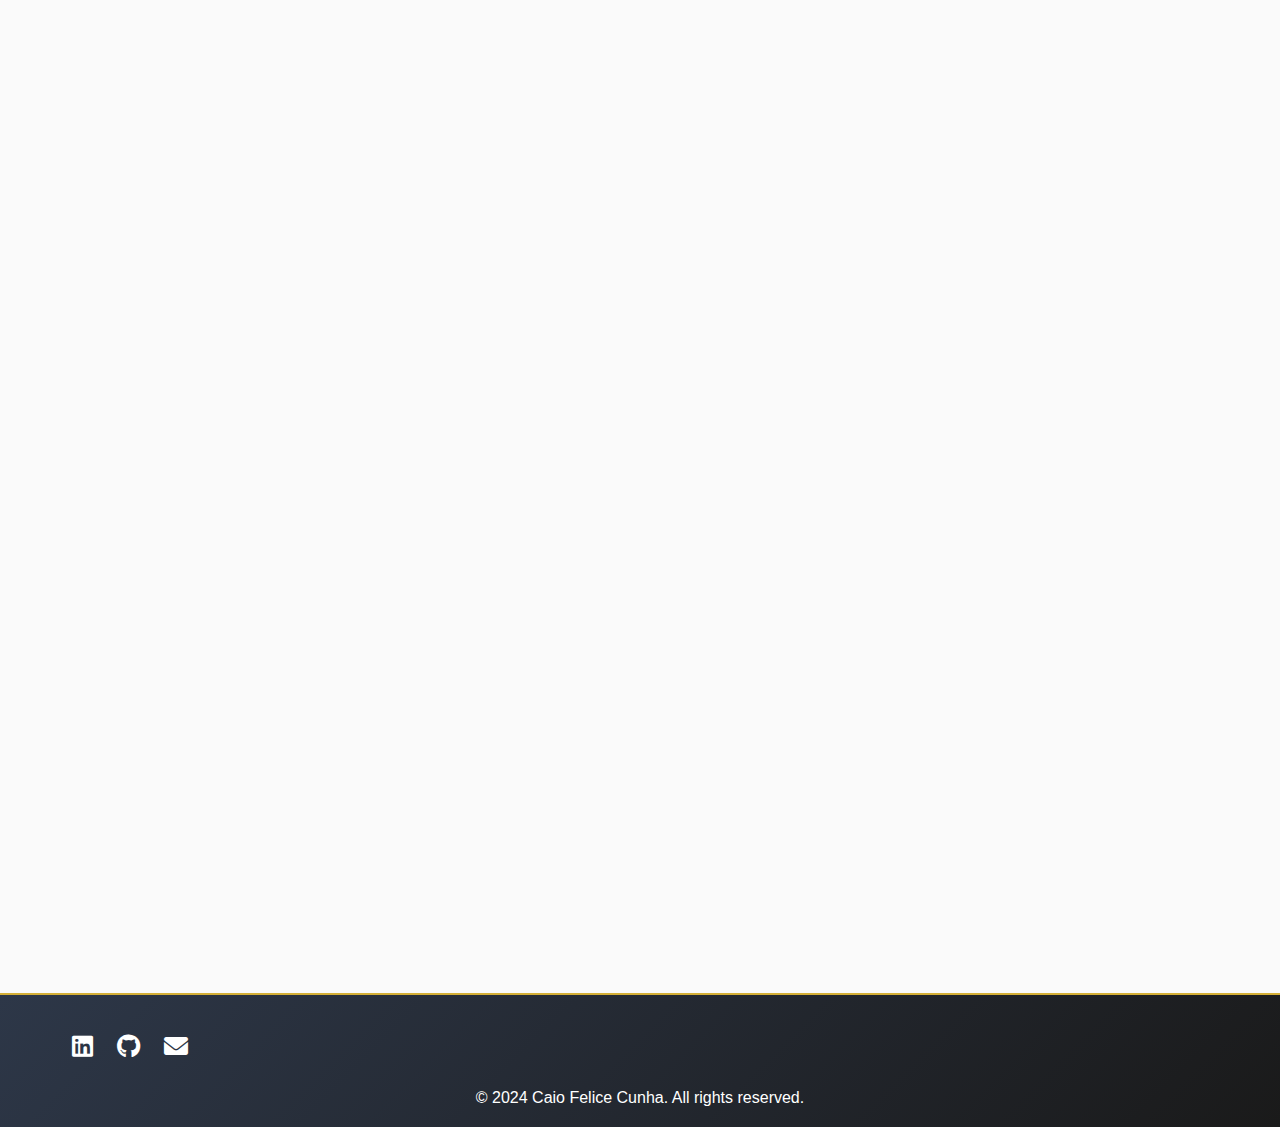
==== commit eb2e18a2: "Adjusting the Work Experience and Education. Also correcting my name on the nav bar" ====
--- a/index.html
+++ b/index.html
@@ -3,7 +3,7 @@
 <head>
     <meta charset="UTF-8">
     <meta name="viewport" content="width=device-width, initial-scale=1.0">
-    <title>Caio di Felice Cunha - Portfolio</title>
+    <title>Caio Di Felice Cunha - Portfolio</title>
     <link rel="stylesheet" href="assets/css/styles.css">
     <link rel="stylesheet" href="https://cdnjs.cloudflare.com/ajax/libs/font-awesome/6.0.0/css/all.min.css">
 </head>
@@ -44,7 +44,7 @@
 
     <section id="experience">
         <div class="container">
-            <h2>Work Experience</h2>
+            <h2 style="text-align: center; font-size: 2em;">Work Experience</h2>
             <div class="timeline">
                 <h3>Systems Analyst | Data Analytics Engineer</h3>
                 <p>
@@ -131,7 +131,7 @@
 
     <section id="education">
         <div class="container">
-            <h2>Education</h2>
+            <h2 style="text-align: center; font-size: 2em;">Education</h2>
             <div class="education-tabs">
                 <button class="tab active" data-category="degrees">Degrees</button>
                 <button class="tab" data-category="courses">Courses & Badges</button>
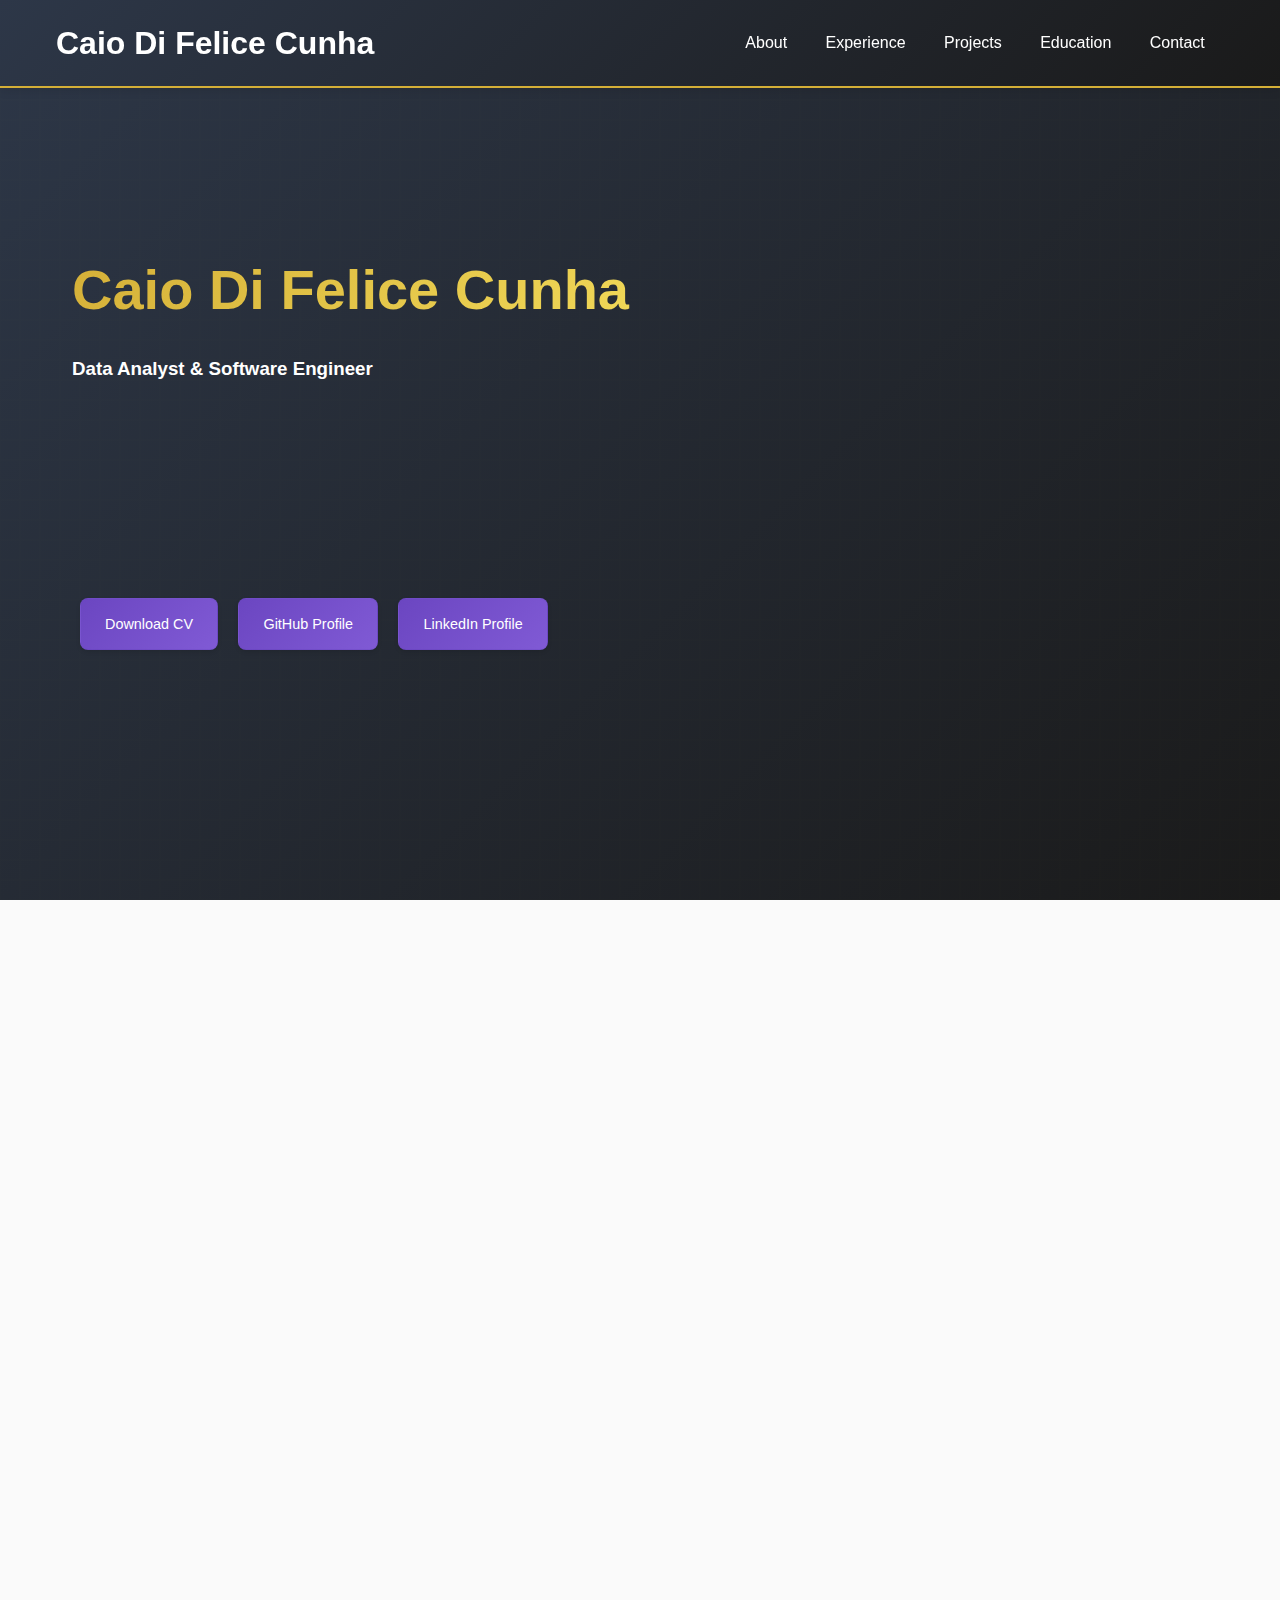
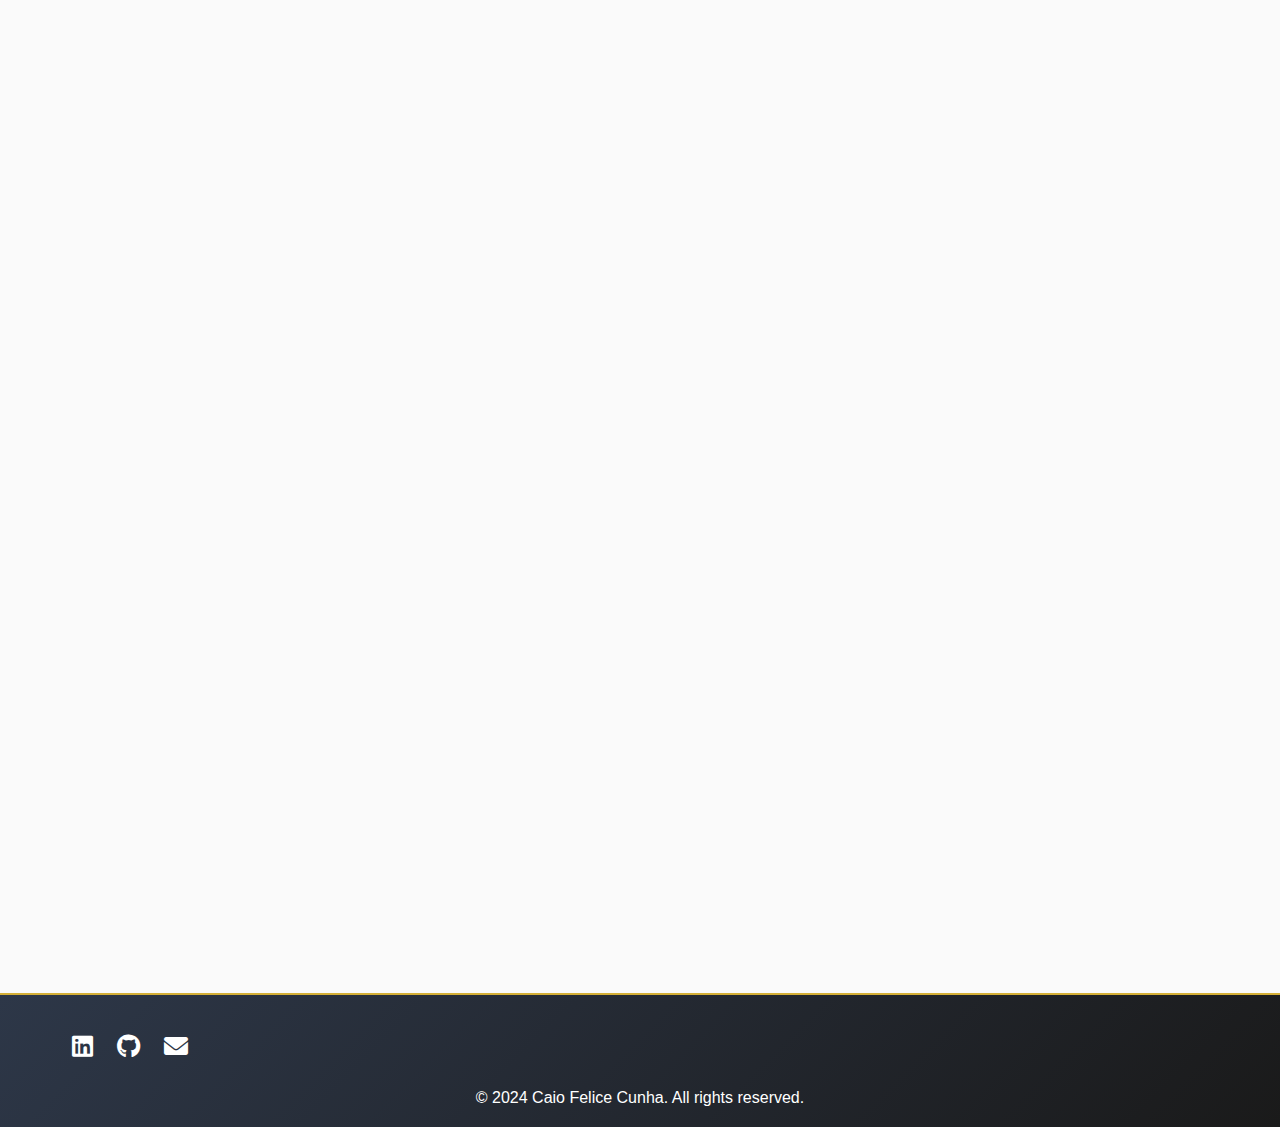
==== commit 1a5f51ed: "Inserting my job titles and editing correcting the description text" ====
--- a/index.html
+++ b/index.html
@@ -10,12 +10,12 @@
 <body>
     <nav>
         <div class="nav-content">
-            <h1>Caio di Felice Cunha</h1>
+            <h1>Caio Di Felice Cunha</h1>
             <ul>
                 <li><a href="#hero">About</a></li>
                 <li><a href="#experience">Experience</a></li>
                 <li><a href="#projects">Projects</a></li>
-                <li><a href="#education">Education</a></li>
+                <li><a href="#eDucation">Education</a></li>
                 <li><a href="#contact">Contact</a></li>
             </ul>
         </div>
@@ -26,7 +26,8 @@
             <div class="hero-content">
                 <div class="hero-text">
                     <h1>Caio Di Felice Cunha</h1>
-                    <p>Dynamic, extremely <strong>curious</strong> and <strong>results-driven</strong> professional with <strong>4 years of experience</strong> in data analysis, strategic decision-making, back-end engineering and client relationship management. Proficient in leveraging a diverse set of analytical tools and programming languages to extract actionable insights and drive <strong>business growth</strong>.</p>
+                    <h3>Data Analyst & Software Engineer</h3>
+                    <p>Dynamic, extremely <strong>curious</strong> and <strong>results-driven</strong> professional with <strong>4 years of experience</strong> in data analysis, strategic decision-making and client relationship management. Also with <strong>1 year of experience</strong> in software engineering. Proficient in leveraging a diverse set of analytical tools and programming languages to extract actionable insights and drive <strong>business growth</strong>.</p>
                     <div class="hero-cta">
                         <a href="https://1drv.ms/b/c/d8cb527e62b17f03/EQN_sWJ-UssggNgc8QEAAAABe2C75XQlt2xKD8HSNFeX-g?e=ujsyl1" class="btn" target="_blank">Download CV</a>
                         <a href="https://github.com/Caio-Felice-Cunha" class="btn" target="_blank">GitHub Profile</a>
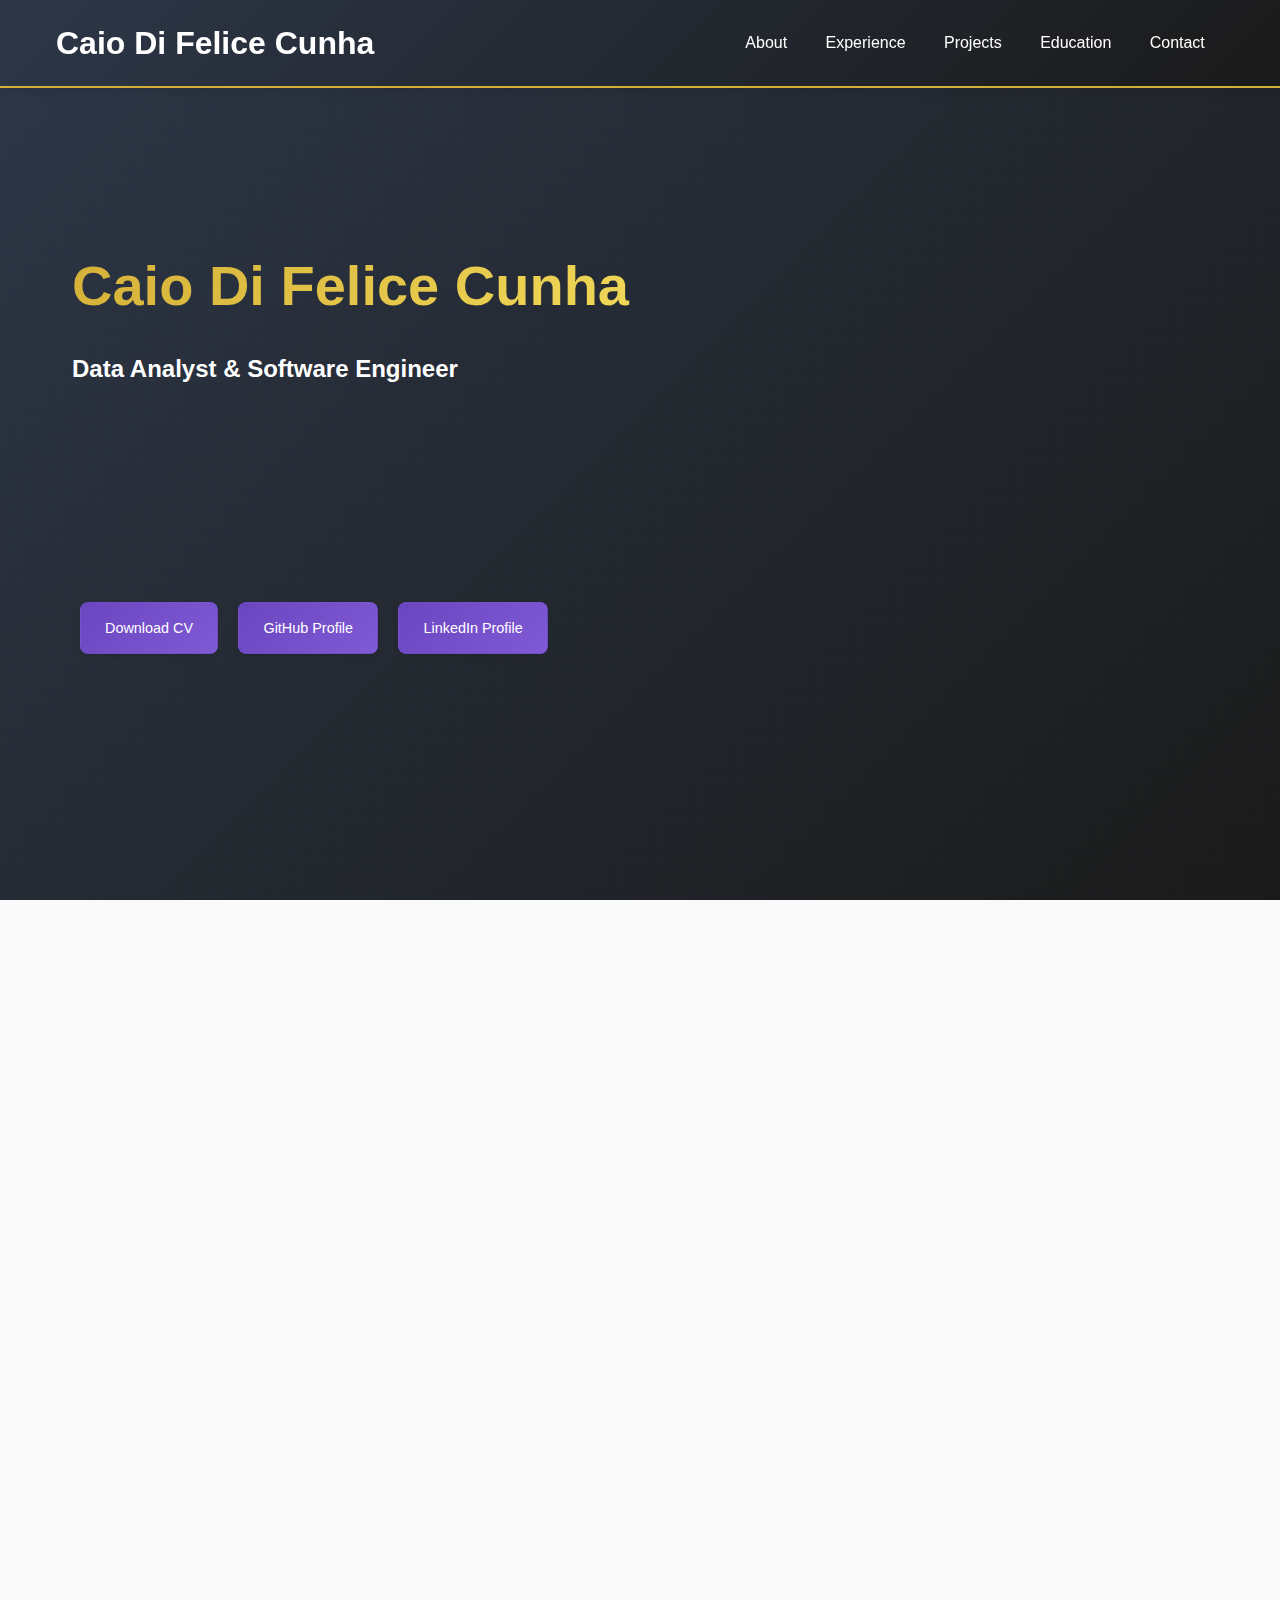
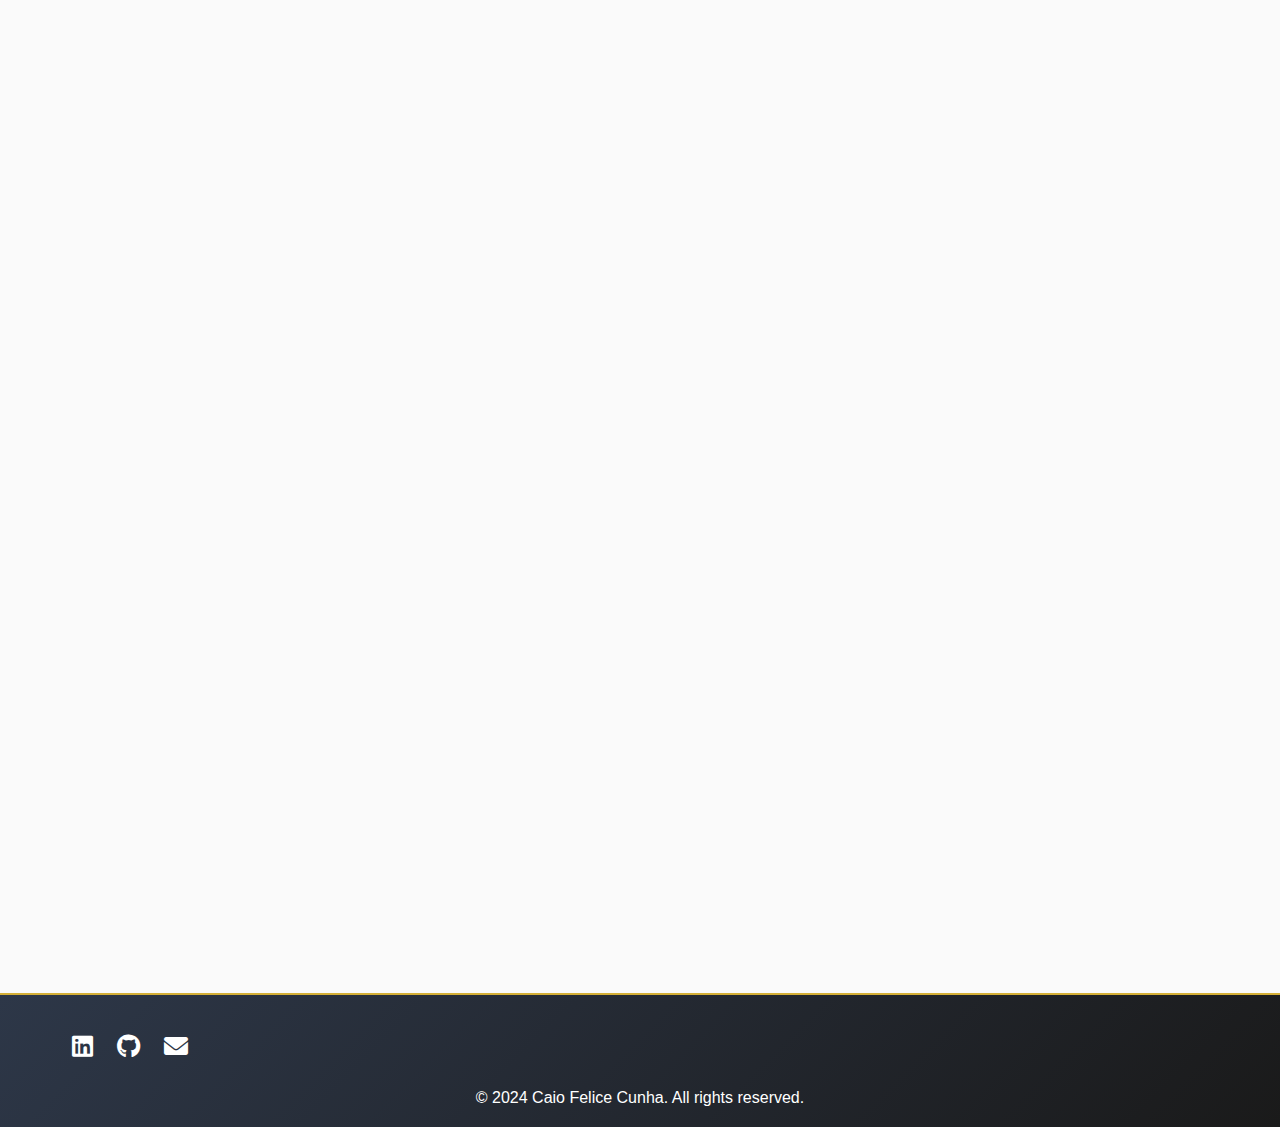
==== commit 57afc69c: "Job description in h2" ====
--- a/index.html
+++ b/index.html
@@ -26,7 +26,7 @@
             <div class="hero-content">
                 <div class="hero-text">
                     <h1>Caio Di Felice Cunha</h1>
-                    <h3>Data Analyst & Software Engineer</h3>
+                    <h2>Data Analyst & Software Engineer</h2>
                     <p>Dynamic, extremely <strong>curious</strong> and <strong>results-driven</strong> professional with <strong>4 years of experience</strong> in data analysis, strategic decision-making and client relationship management. Also with <strong>1 year of experience</strong> in software engineering. Proficient in leveraging a diverse set of analytical tools and programming languages to extract actionable insights and drive <strong>business growth</strong>.</p>
                     <div class="hero-cta">
                         <a href="https://1drv.ms/b/c/d8cb527e62b17f03/EQN_sWJ-UssggNgc8QEAAAABe2C75XQlt2xKD8HSNFeX-g?e=ujsyl1" class="btn" target="_blank">Download CV</a>
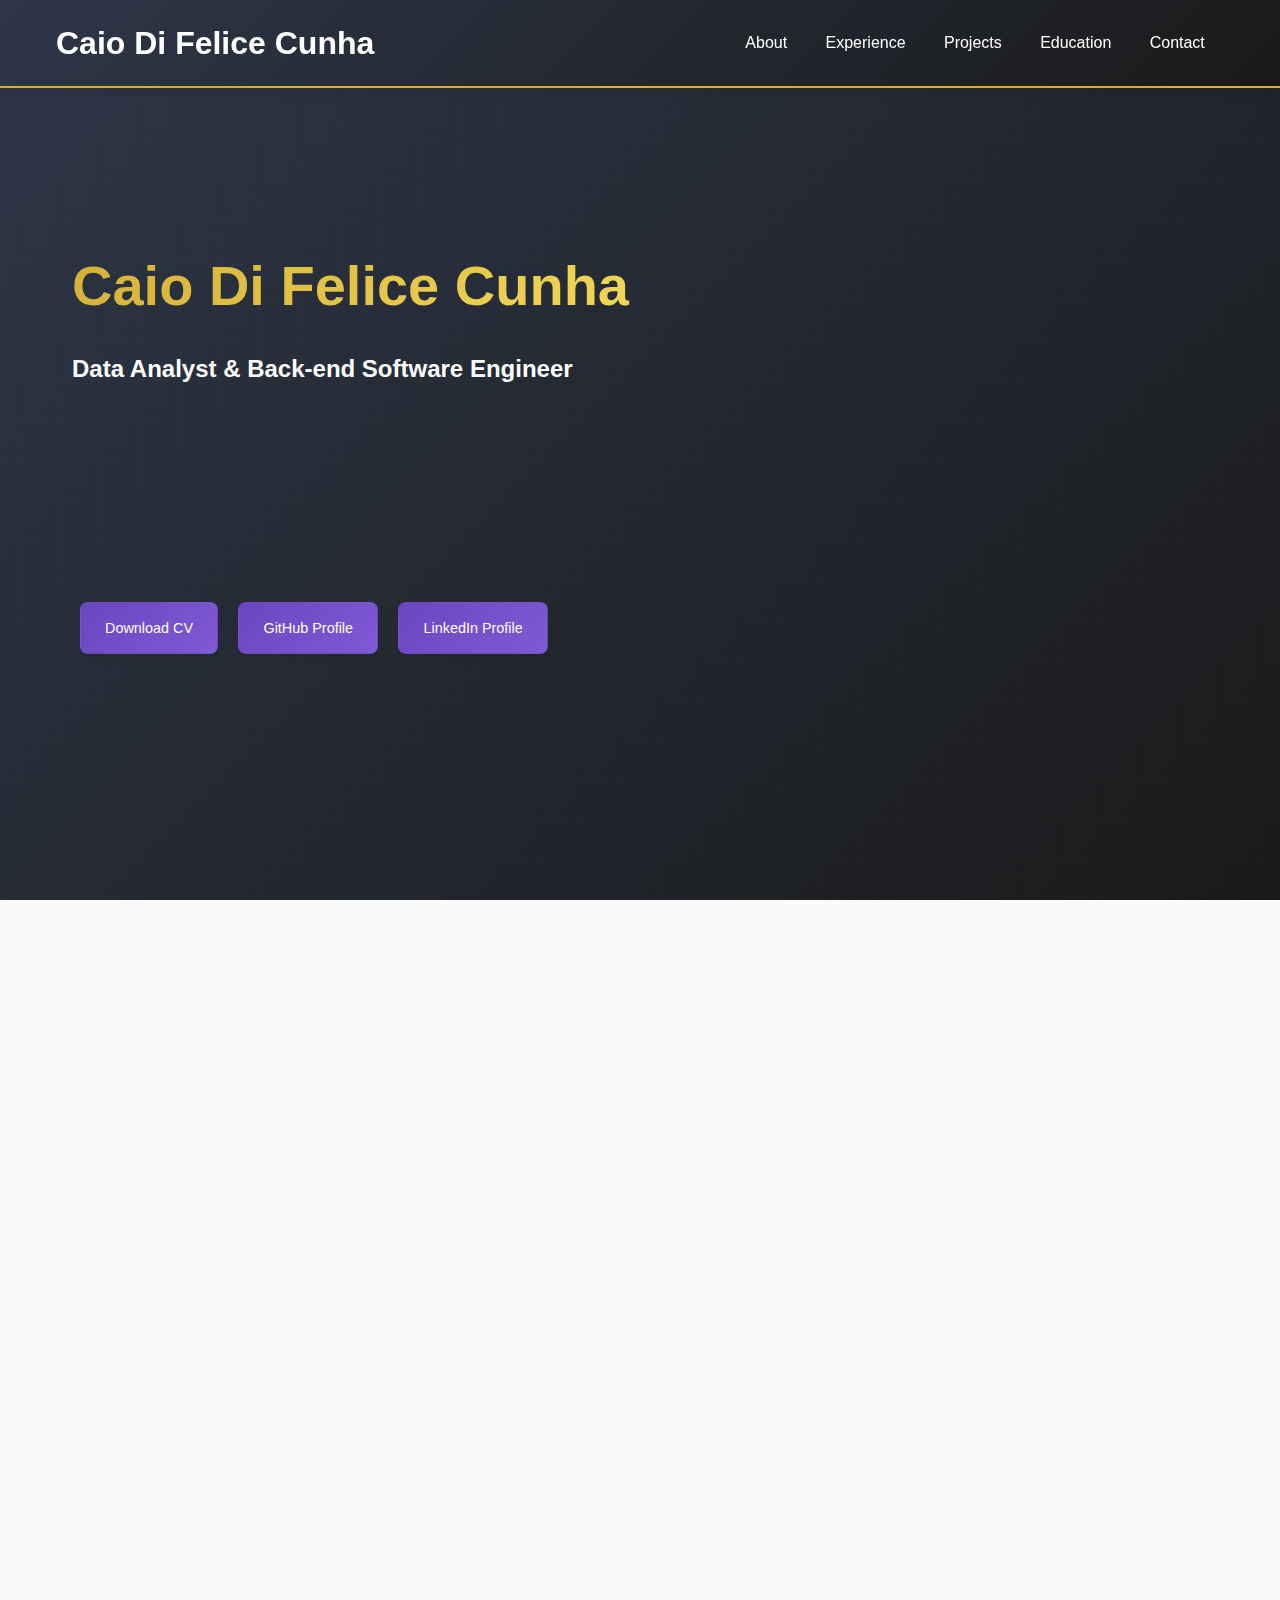
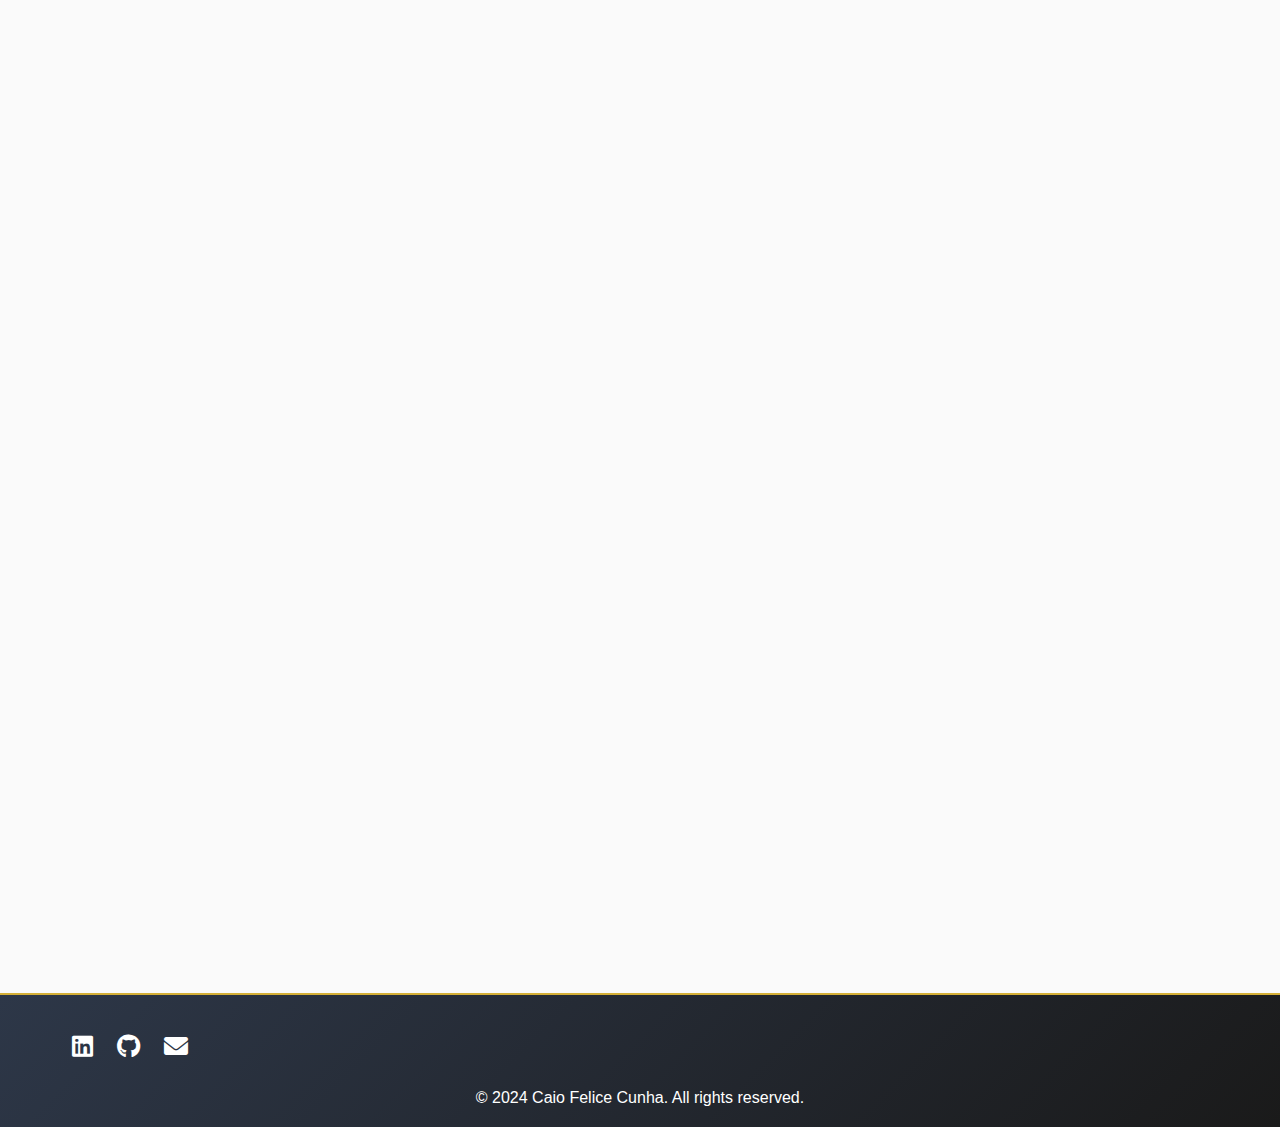
==== commit e7d3a6fb: "Job description from Software Engineer to Back-end" ====
--- a/index.html
+++ b/index.html
@@ -26,7 +26,7 @@
             <div class="hero-content">
                 <div class="hero-text">
                     <h1>Caio Di Felice Cunha</h1>
-                    <h2>Data Analyst & Software Engineer</h2>
+                    <h2>Data Analyst & Back-end Software Engineer</h2>
                     <p>Dynamic, extremely <strong>curious</strong> and <strong>results-driven</strong> professional with <strong>4 years of experience</strong> in data analysis, strategic decision-making and client relationship management. Also with <strong>1 year of experience</strong> in software engineering. Proficient in leveraging a diverse set of analytical tools and programming languages to extract actionable insights and drive <strong>business growth</strong>.</p>
                     <div class="hero-cta">
                         <a href="https://1drv.ms/b/c/d8cb527e62b17f03/EQN_sWJ-UssggNgc8QEAAAABe2C75XQlt2xKD8HSNFeX-g?e=ujsyl1" class="btn" target="_blank">Download CV</a>
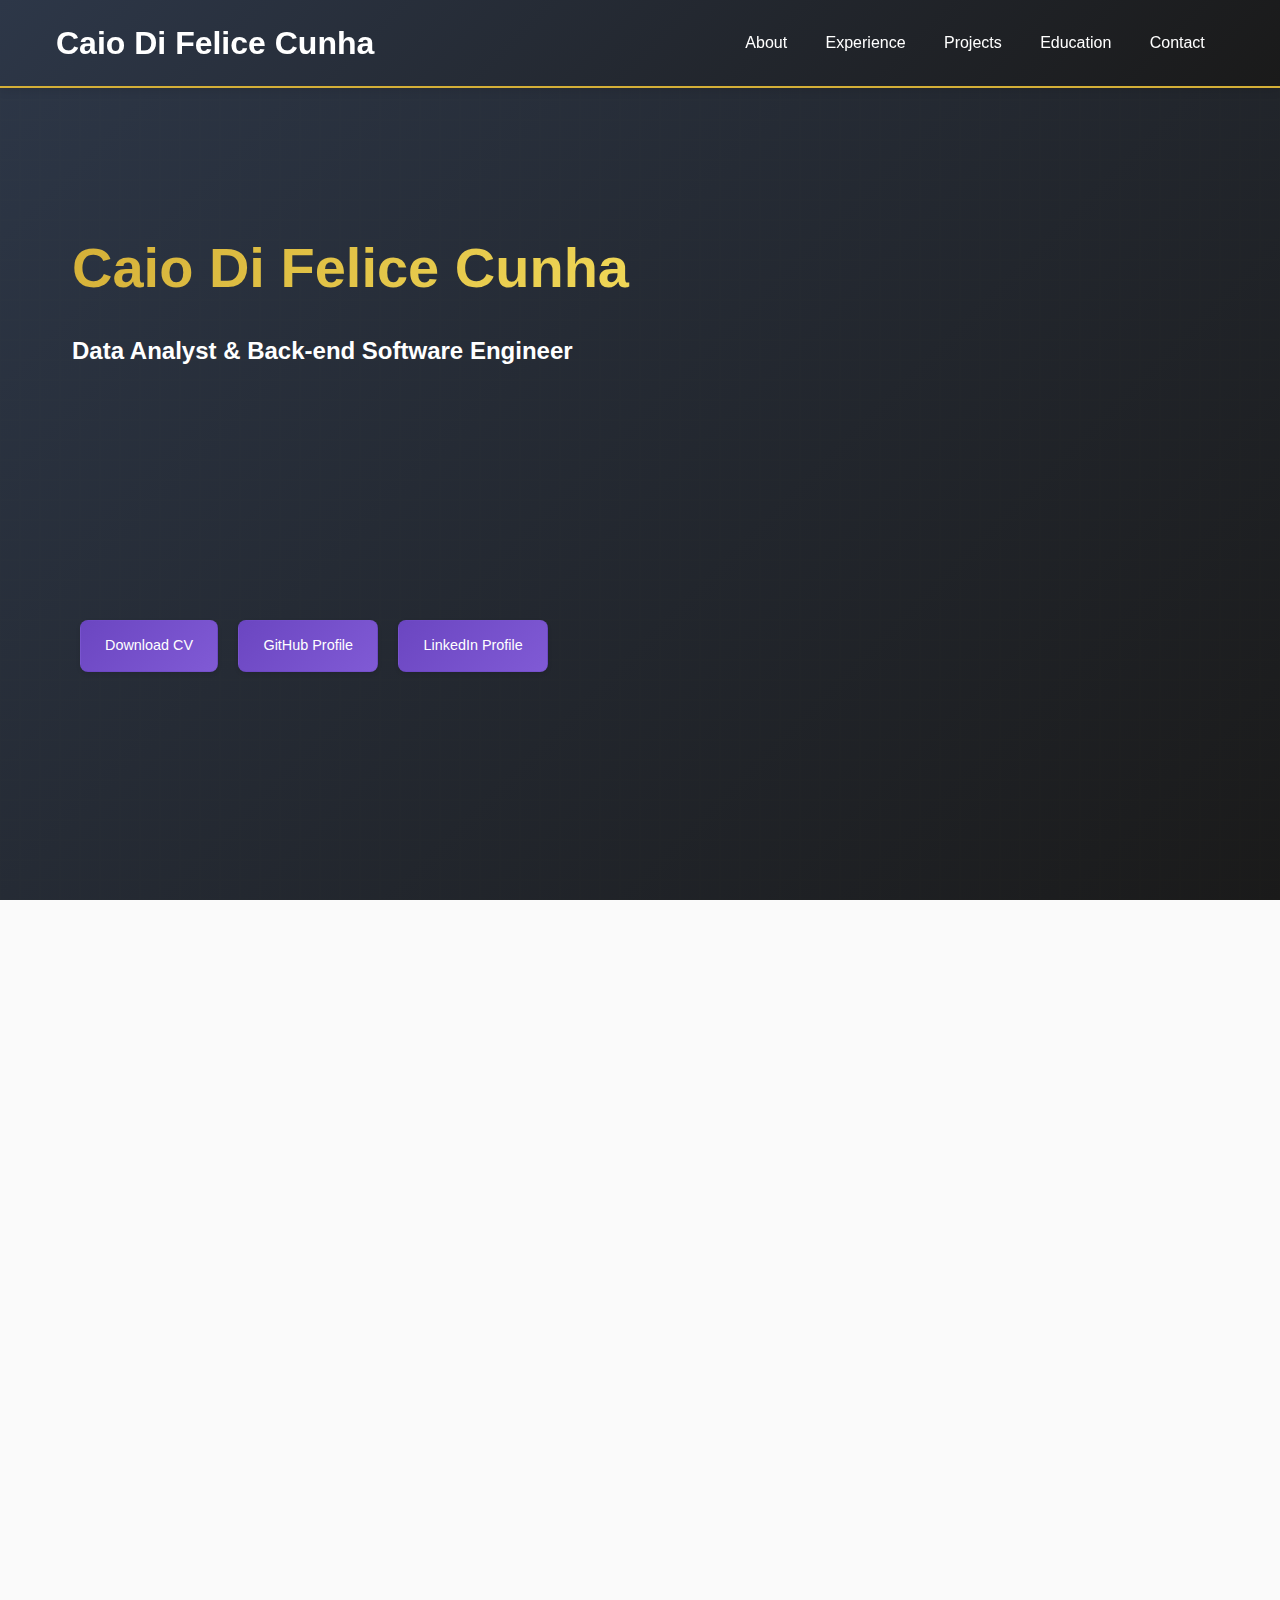
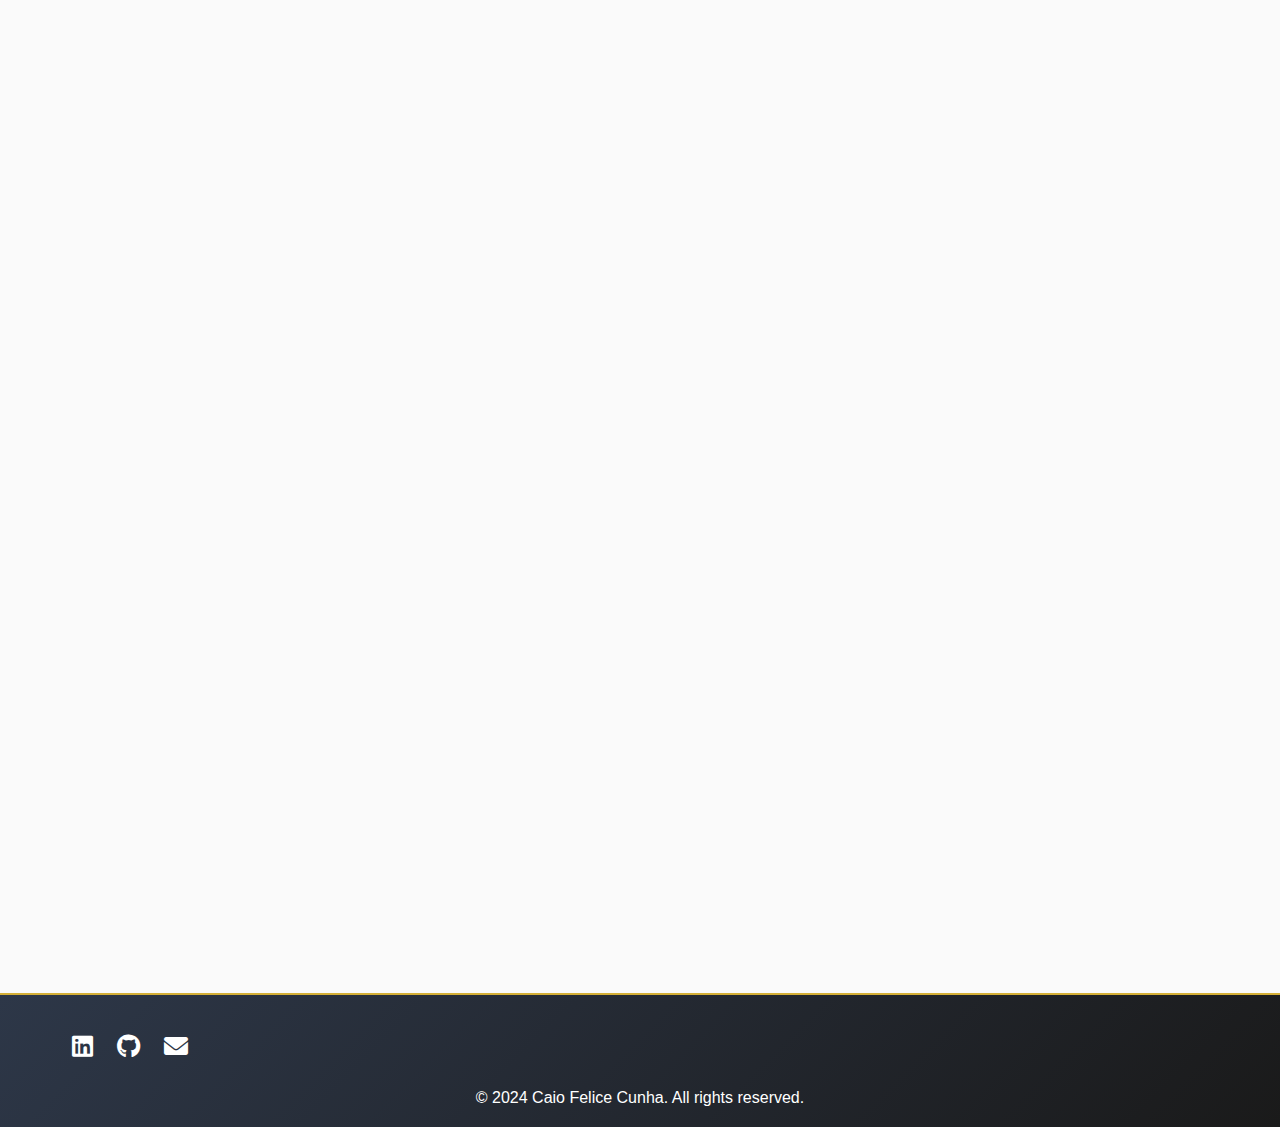
==== commit 1dc9ee2e: "Minor adjustments in the about text" ====
--- a/index.html
+++ b/index.html
@@ -27,7 +27,7 @@
                 <div class="hero-text">
                     <h1>Caio Di Felice Cunha</h1>
                     <h2>Data Analyst & Back-end Software Engineer</h2>
-                    <p>Dynamic, extremely <strong>curious</strong> and <strong>results-driven</strong> professional with <strong>4 years of experience</strong> in data analysis, strategic decision-making and client relationship management. Also with <strong>1 year of experience</strong> in software engineering. Proficient in leveraging a diverse set of analytical tools and programming languages to extract actionable insights and drive <strong>business growth</strong>.</p>
+                    <p>Dynamic, extremely <strong>curious</strong> and <strong>results-driven</strong> professional with <strong>4 years of experience</strong> in data analysis, strategic decision-making and client relationship management. Also with <strong>1 year of experience</strong> in back-end software engineering. Proficient in leveraging a diverse set of analytical tools and programming languages to extract actionable insights and drive <strong>business growth</strong>.</p>
                     <div class="hero-cta">
                         <a href="https://1drv.ms/b/c/d8cb527e62b17f03/EQN_sWJ-UssggNgc8QEAAAABe2C75XQlt2xKD8HSNFeX-g?e=ujsyl1" class="btn" target="_blank">Download CV</a>
                         <a href="https://github.com/Caio-Felice-Cunha" class="btn" target="_blank">GitHub Profile</a>
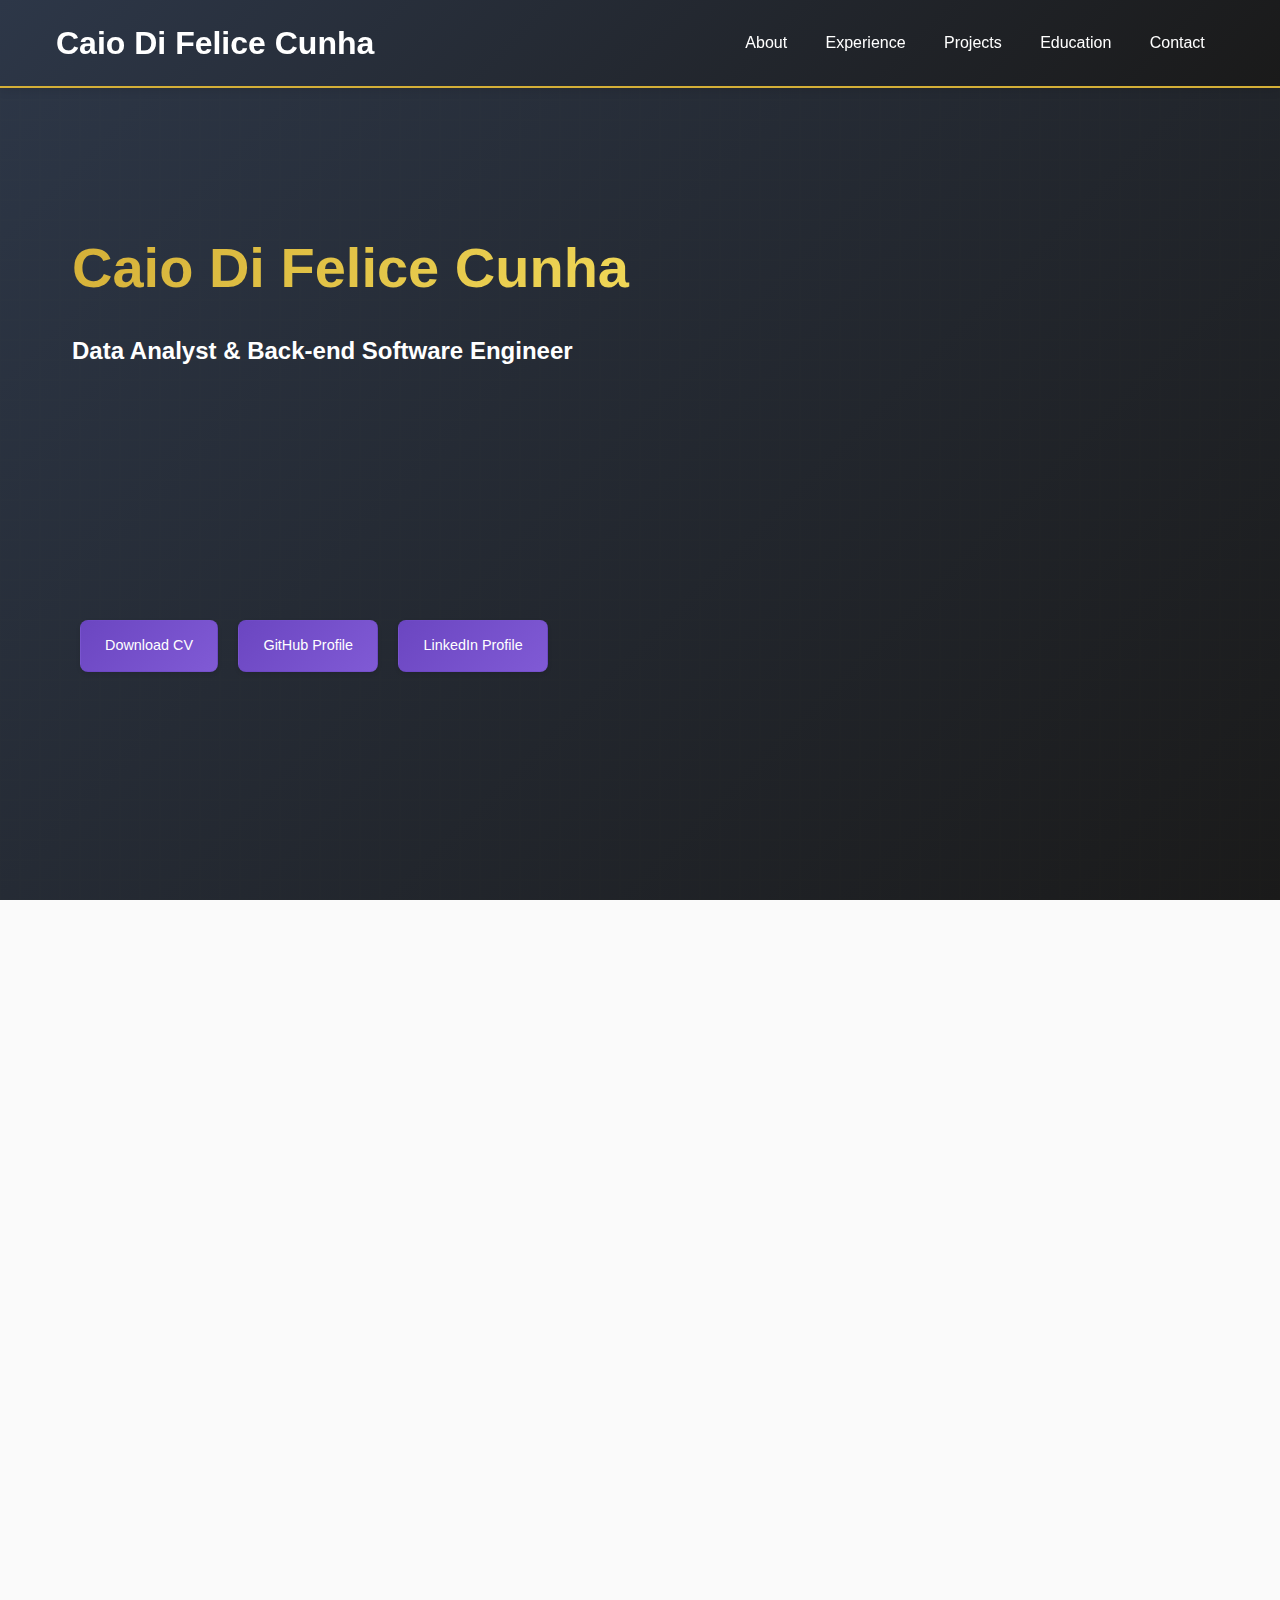
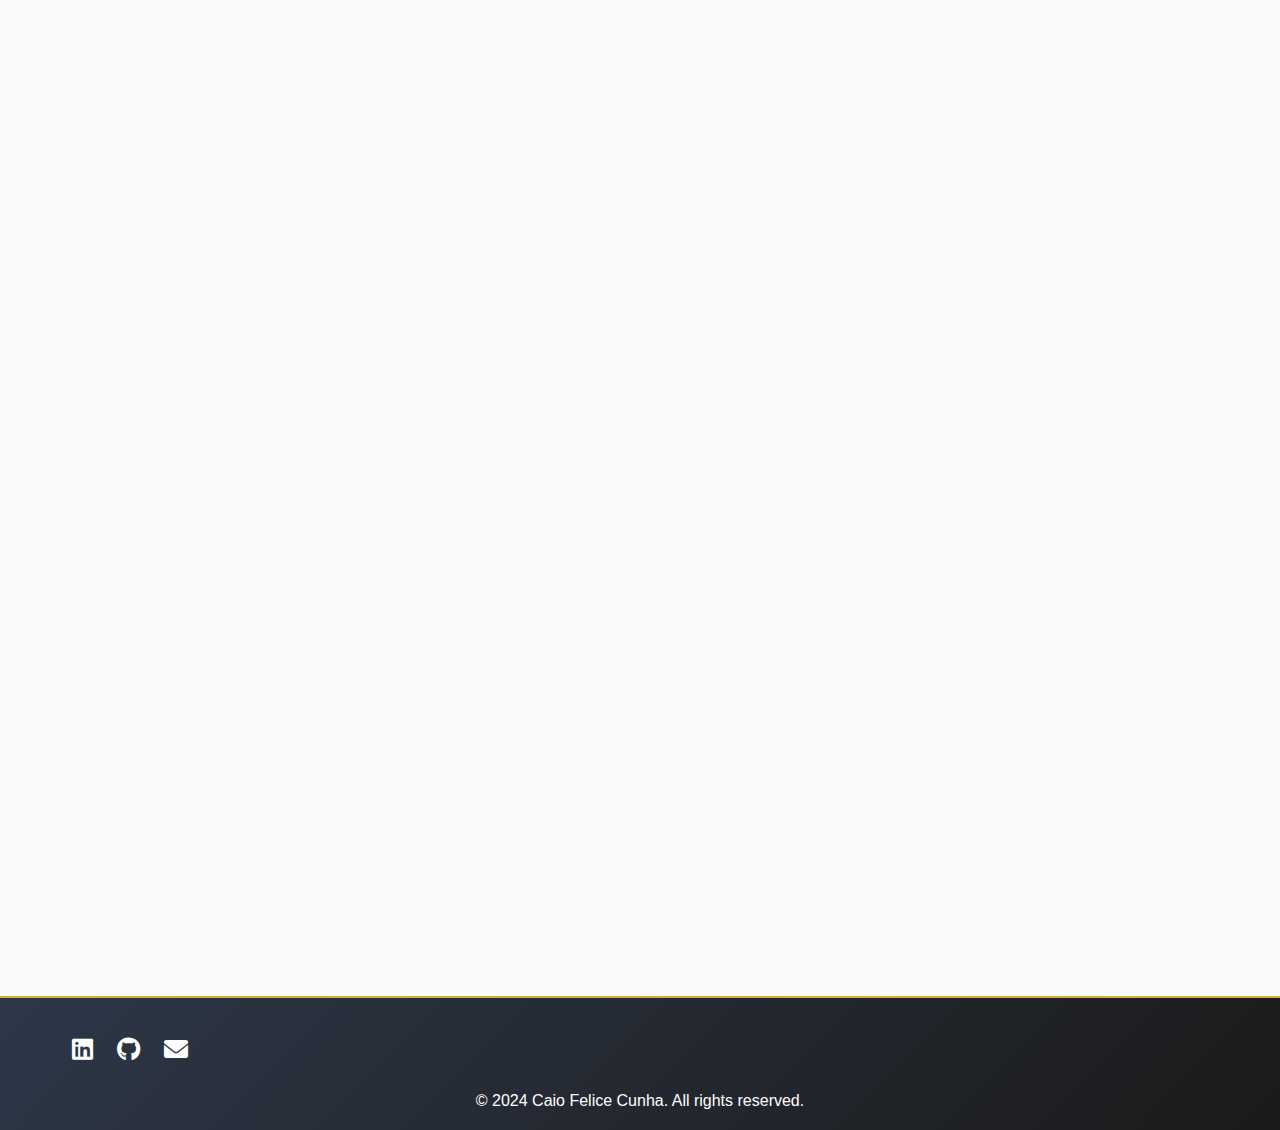
==== commit ebef0f1e: "Fixing the 'education' nav bar" ====
--- a/index.html
+++ b/index.html
@@ -15,7 +15,7 @@
                 <li><a href="#hero">About</a></li>
                 <li><a href="#experience">Experience</a></li>
                 <li><a href="#projects">Projects</a></li>
-                <li><a href="#eDucation">Education</a></li>
+                <li><a href="#education">Education</a></li>
                 <li><a href="#contact">Contact</a></li>
             </ul>
         </div>
--- a/assets/css/styles.css
+++ b/assets/css/styles.css
@@ -505,6 +505,7 @@
     color: white;
     position: relative;
     z-index: 1;
+    padding: 2rem 0;
 }
 
 .hero-text {
@@ -543,6 +544,7 @@
     box-shadow: 0 0 30px rgba(212, 175, 55, 0.3);
     opacity: 0;
     animation: fadeInRight 0.8s ease-out 0.4s forwards;
+    margin: 0 auto;
 }
 
 .avatar-container img {
@@ -659,21 +661,62 @@
     .hero-content {
         flex-direction: column-reverse;
         text-align: center;
-        padding: 2rem 0;
+        padding: 6rem 1rem 2rem;
+        gap: 2rem;
     }
 
     .hero-text h1 {
-        font-size: 2.5rem;
+        font-size: 2rem;
+    }
+
+    .hero-text p {
+        font-size: 1rem;
+        padding: 0 1rem;
     }
 
     .avatar-container {
         width: 200px;
         height: 200px;
         margin: 0 auto;
-    }
-
-    .contact-grid {
-        grid-template-columns: 1fr;
+        position: relative;
+        top: auto;
+        left: auto;
+        transform: none;
+    }
+
+    .hero {
+        min-height: auto;
+        padding: 80px 0 2rem;
+    }
+
+    .hero-cta {
+        display: flex;
+        flex-direction: column;
+        align-items: center;
+        gap: 1rem;
+    }
+
+    .hero-cta .btn {
+        width: 100%;
+        max-width: 250px;
+        text-align: center;
+    }
+}
+
+/* Add a medium breakpoint for better scaling */
+@media (min-width: 769px) and (max-width: 1024px) {
+    .hero-content {
+        gap: 2rem;
+        padding: 2rem 1rem;
+    }
+
+    .avatar-container {
+        width: 250px;
+        height: 250px;
+    }
+
+    .hero-text h1 {
+        font-size: 2.5rem;
     }
 }
 
@@ -811,3 +854,25 @@
 section#education {
     padding-top: 2rem;
 }
+
+.category-tabs .tab {
+    padding: 0.8rem 1.5rem;
+    border-radius: 8px;
+    font-weight: 500;
+    background-color: #fff;
+    cursor: pointer;
+    border-radius: 5px;
+    transition: all 0.3s ease;
+    font-size: 1rem;
+    margin: 0 0.5rem;
+}
+
+.category-tabs .tab:hover {
+    background-color: #f0f0f0;
+}
+
+.category-tabs .tab.active {
+    background-color: var(--secondary-color);
+    color: white;
+}
+
